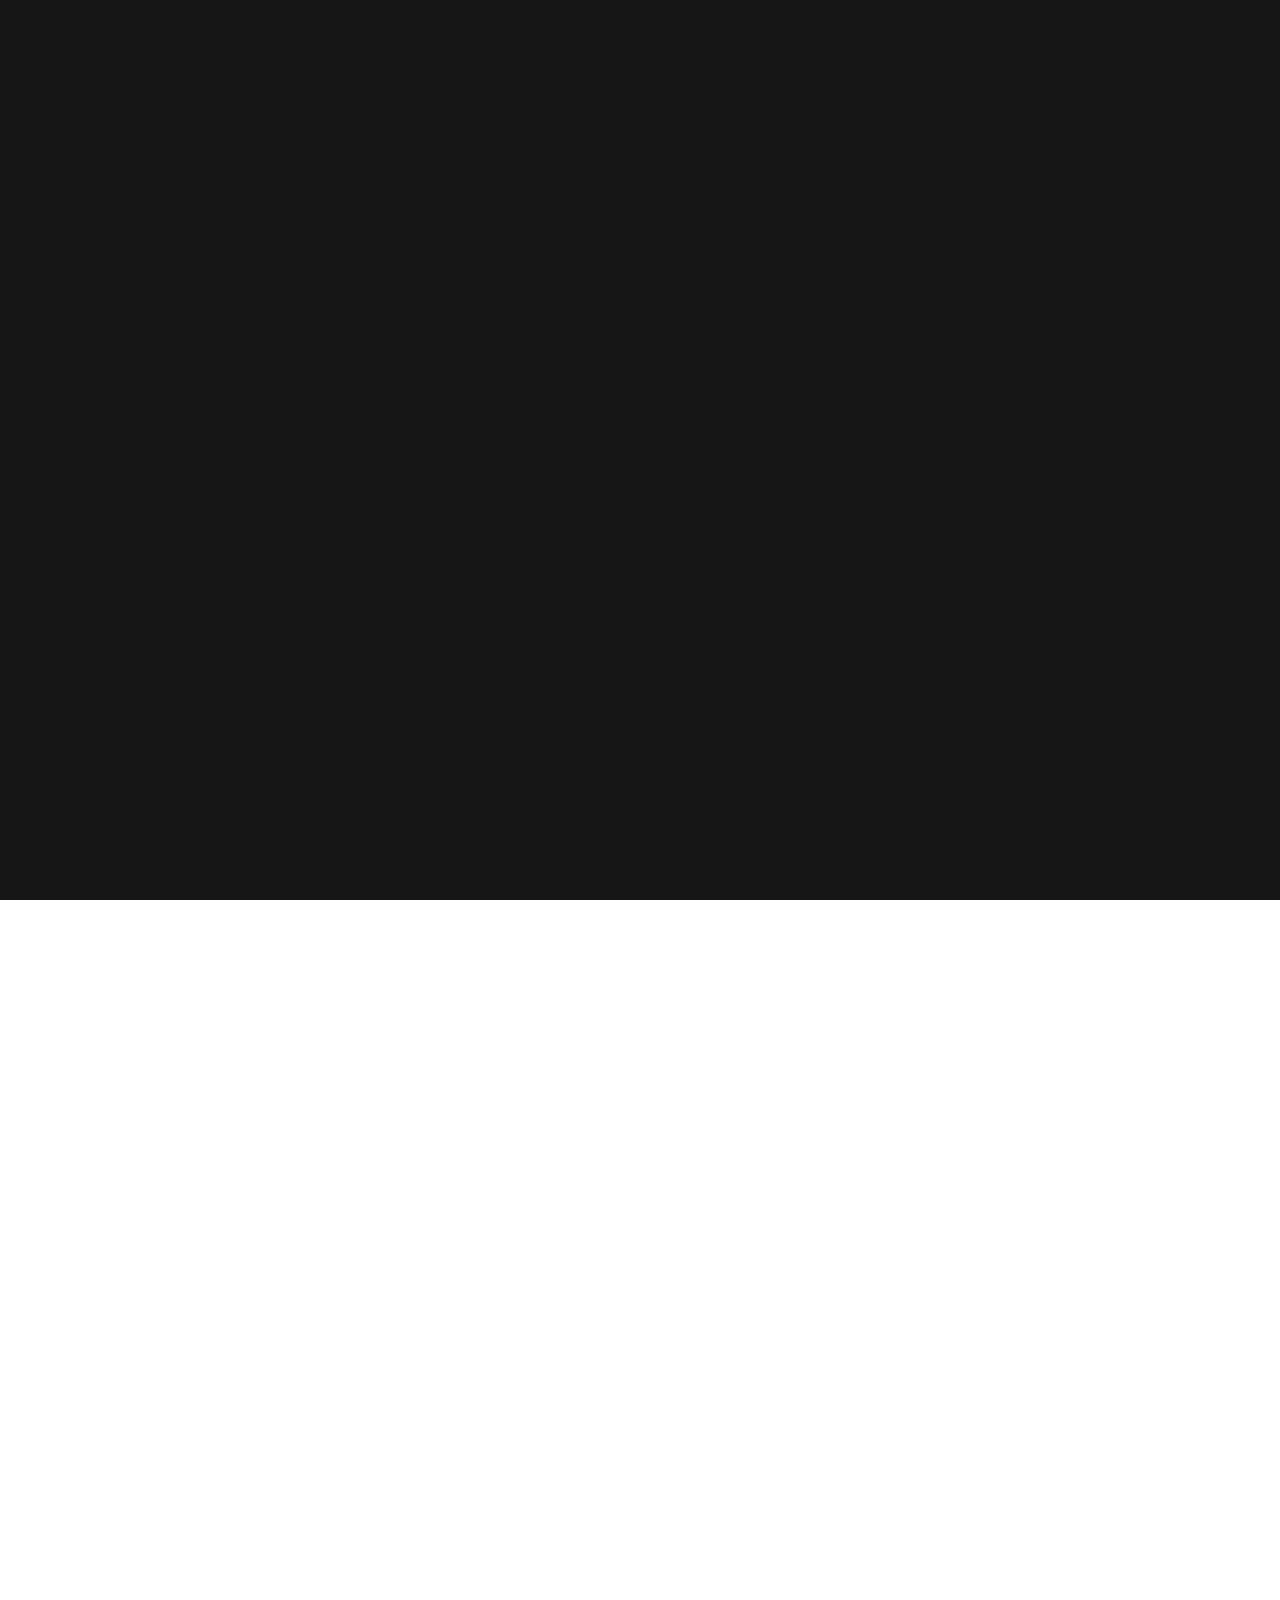
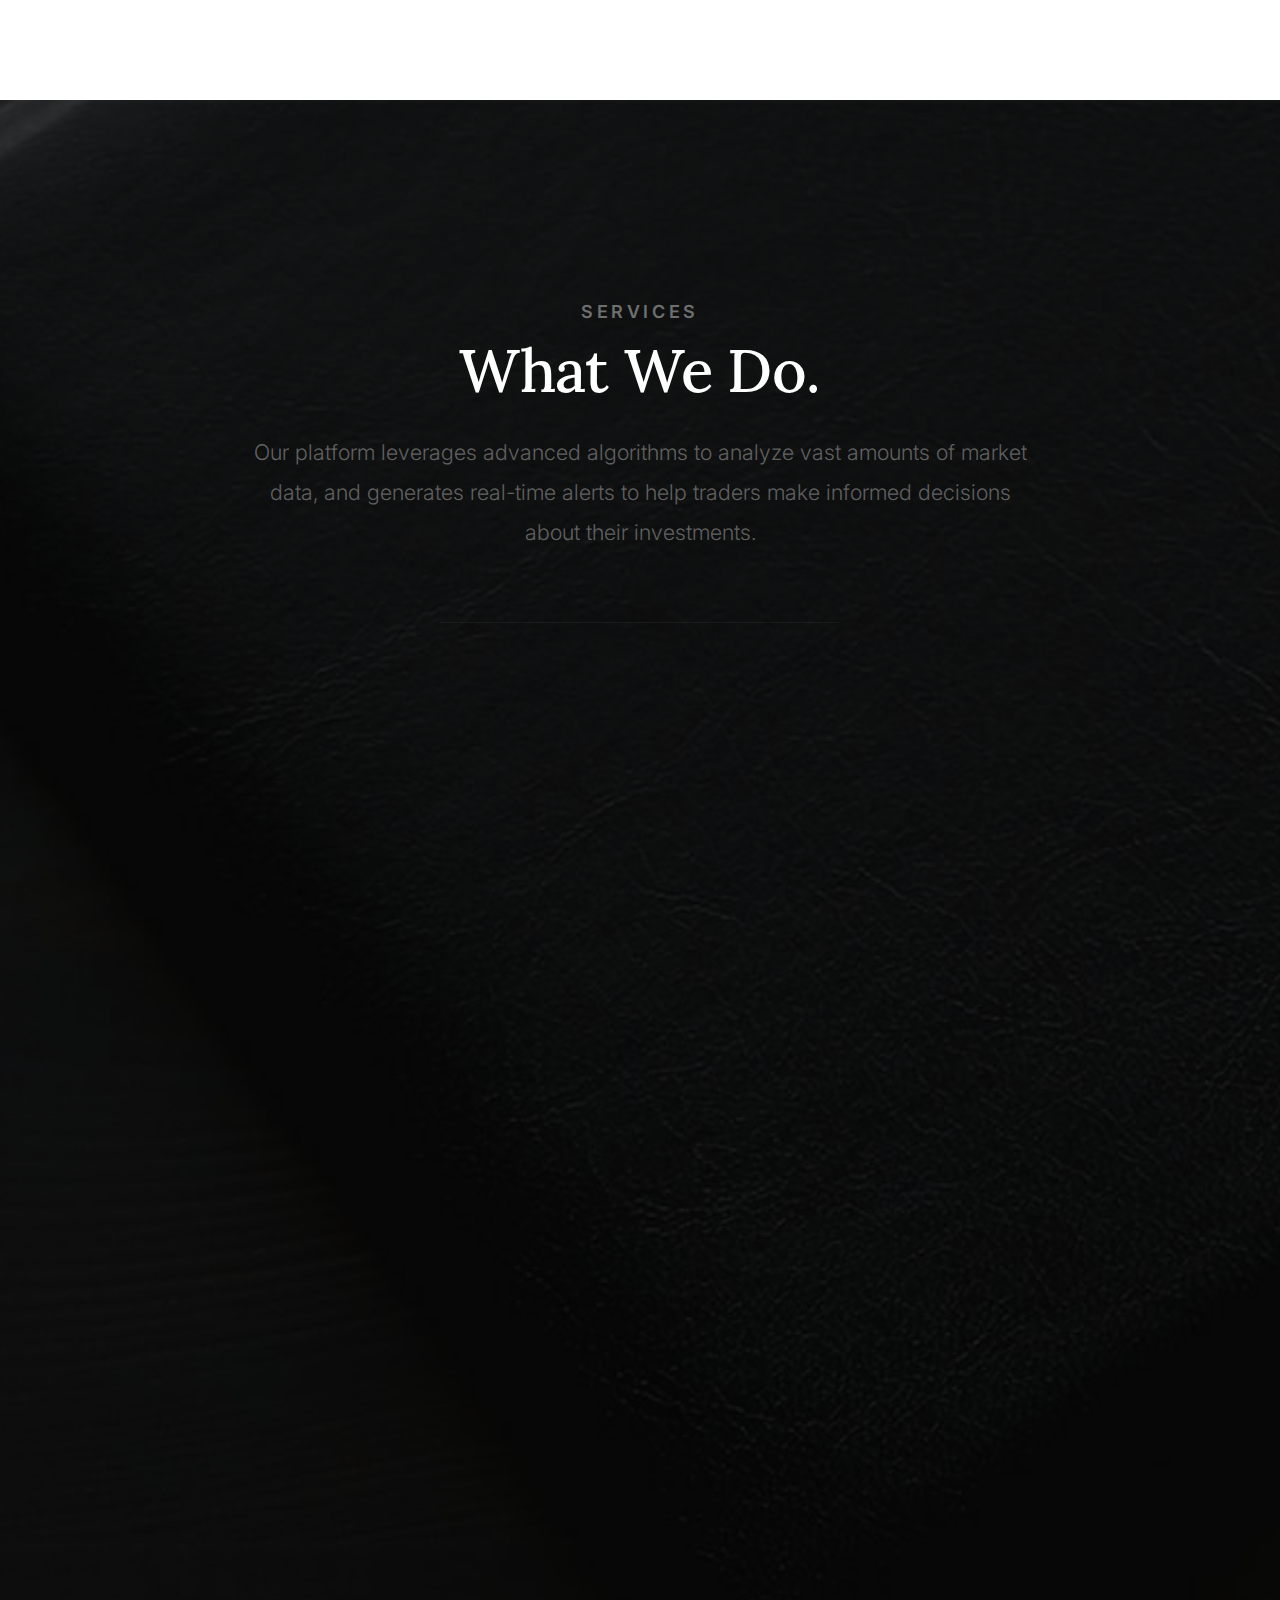
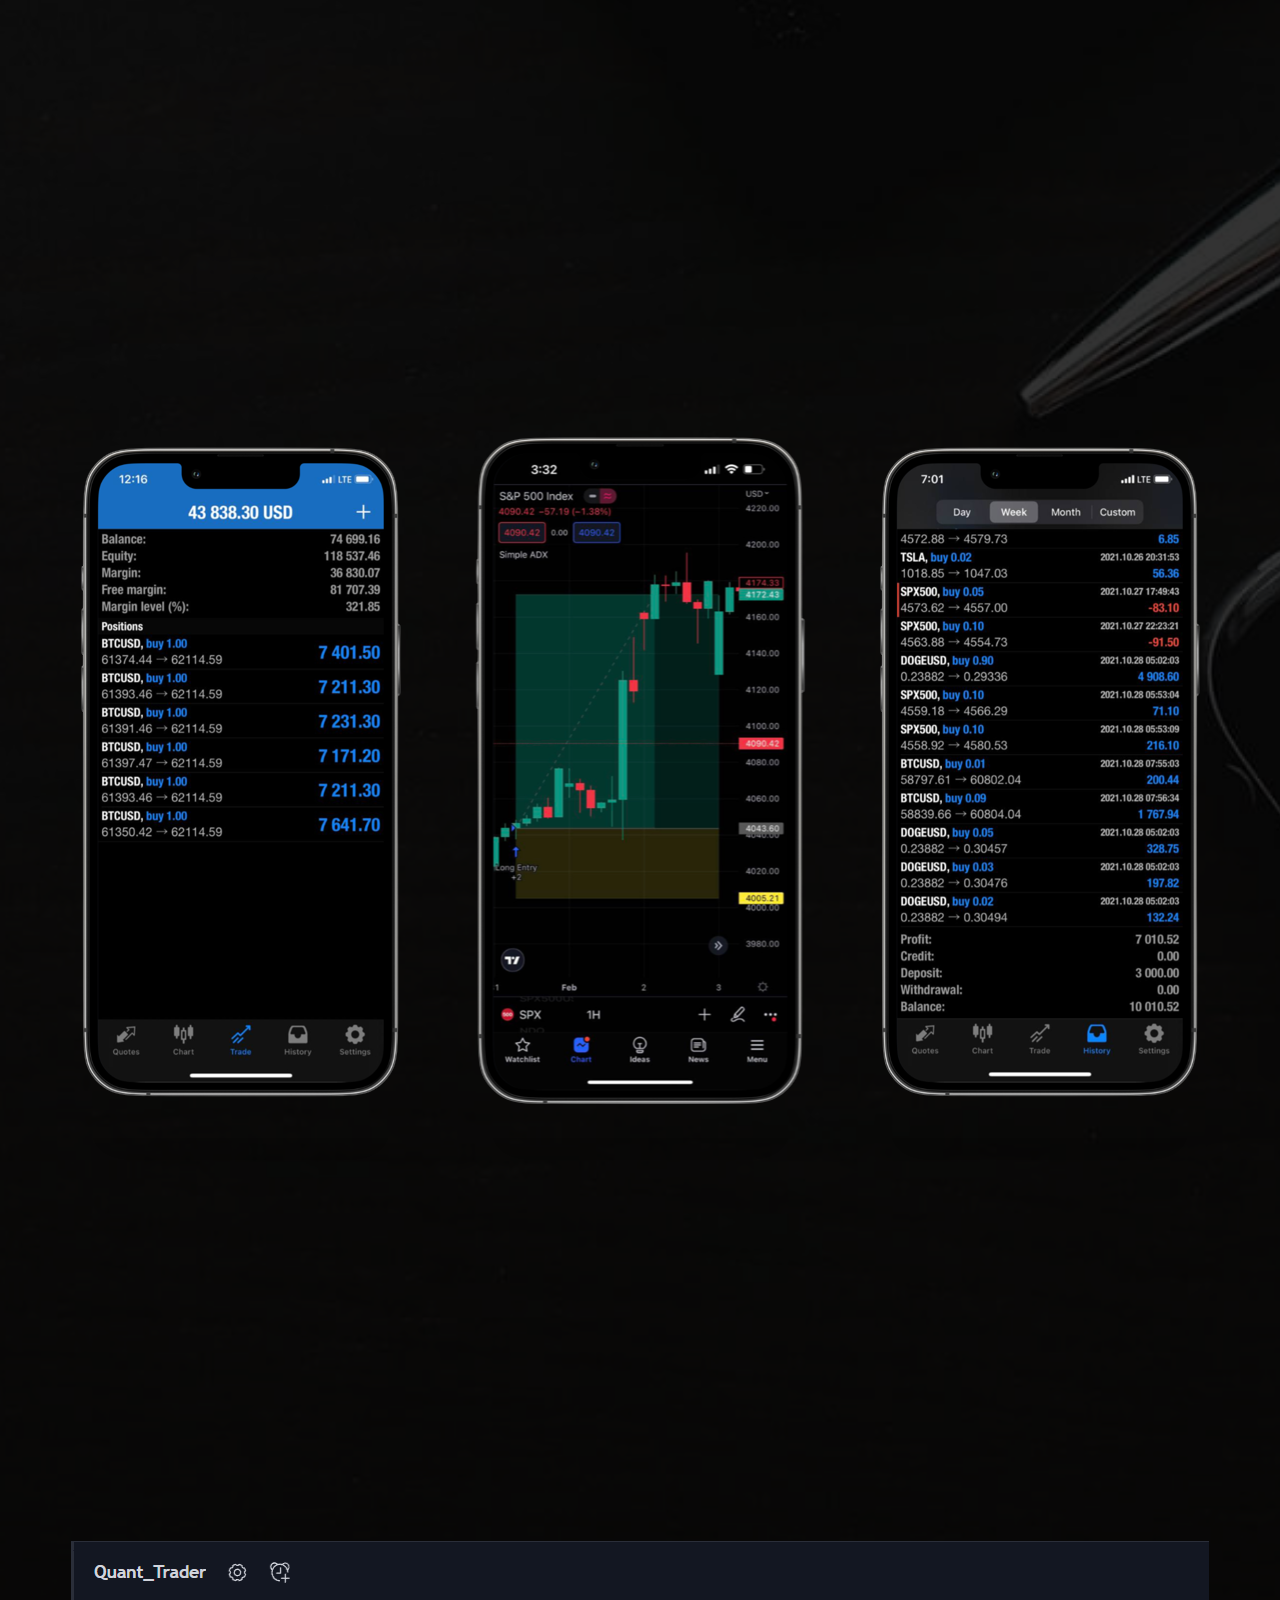
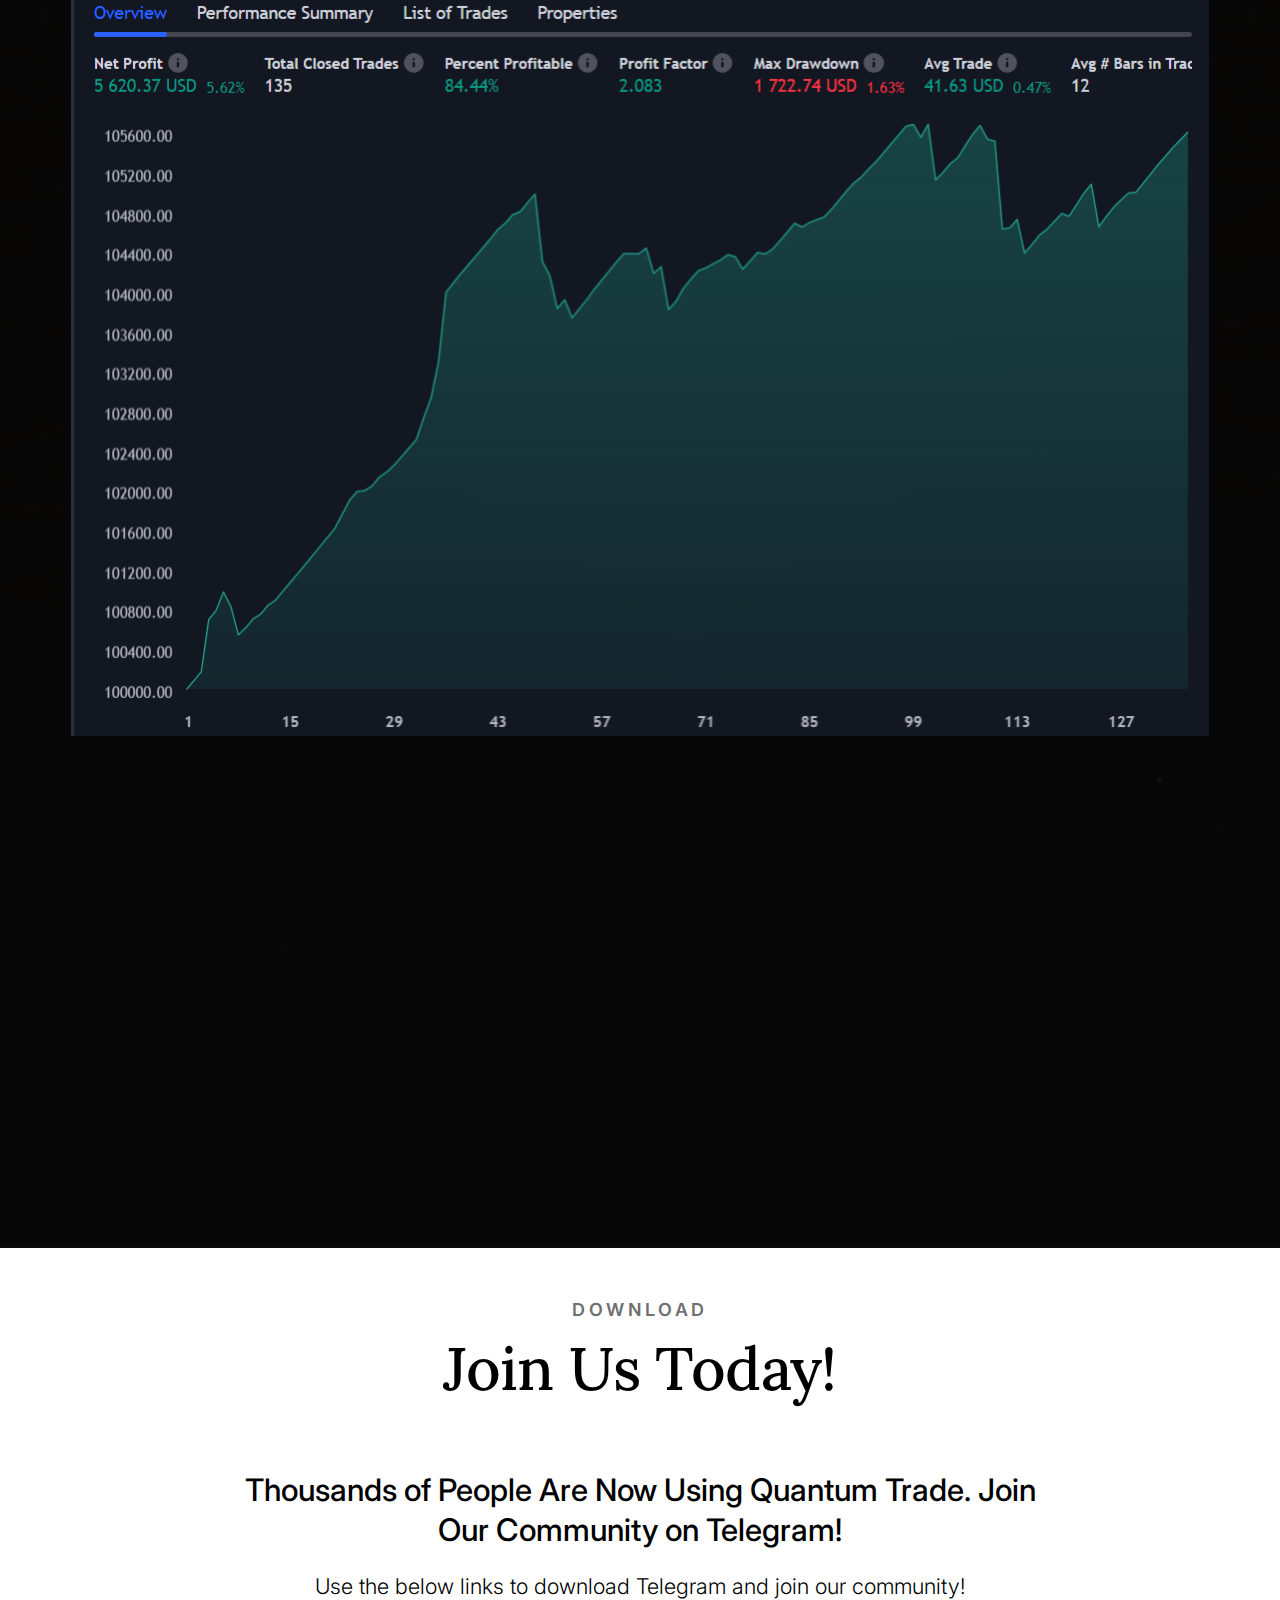
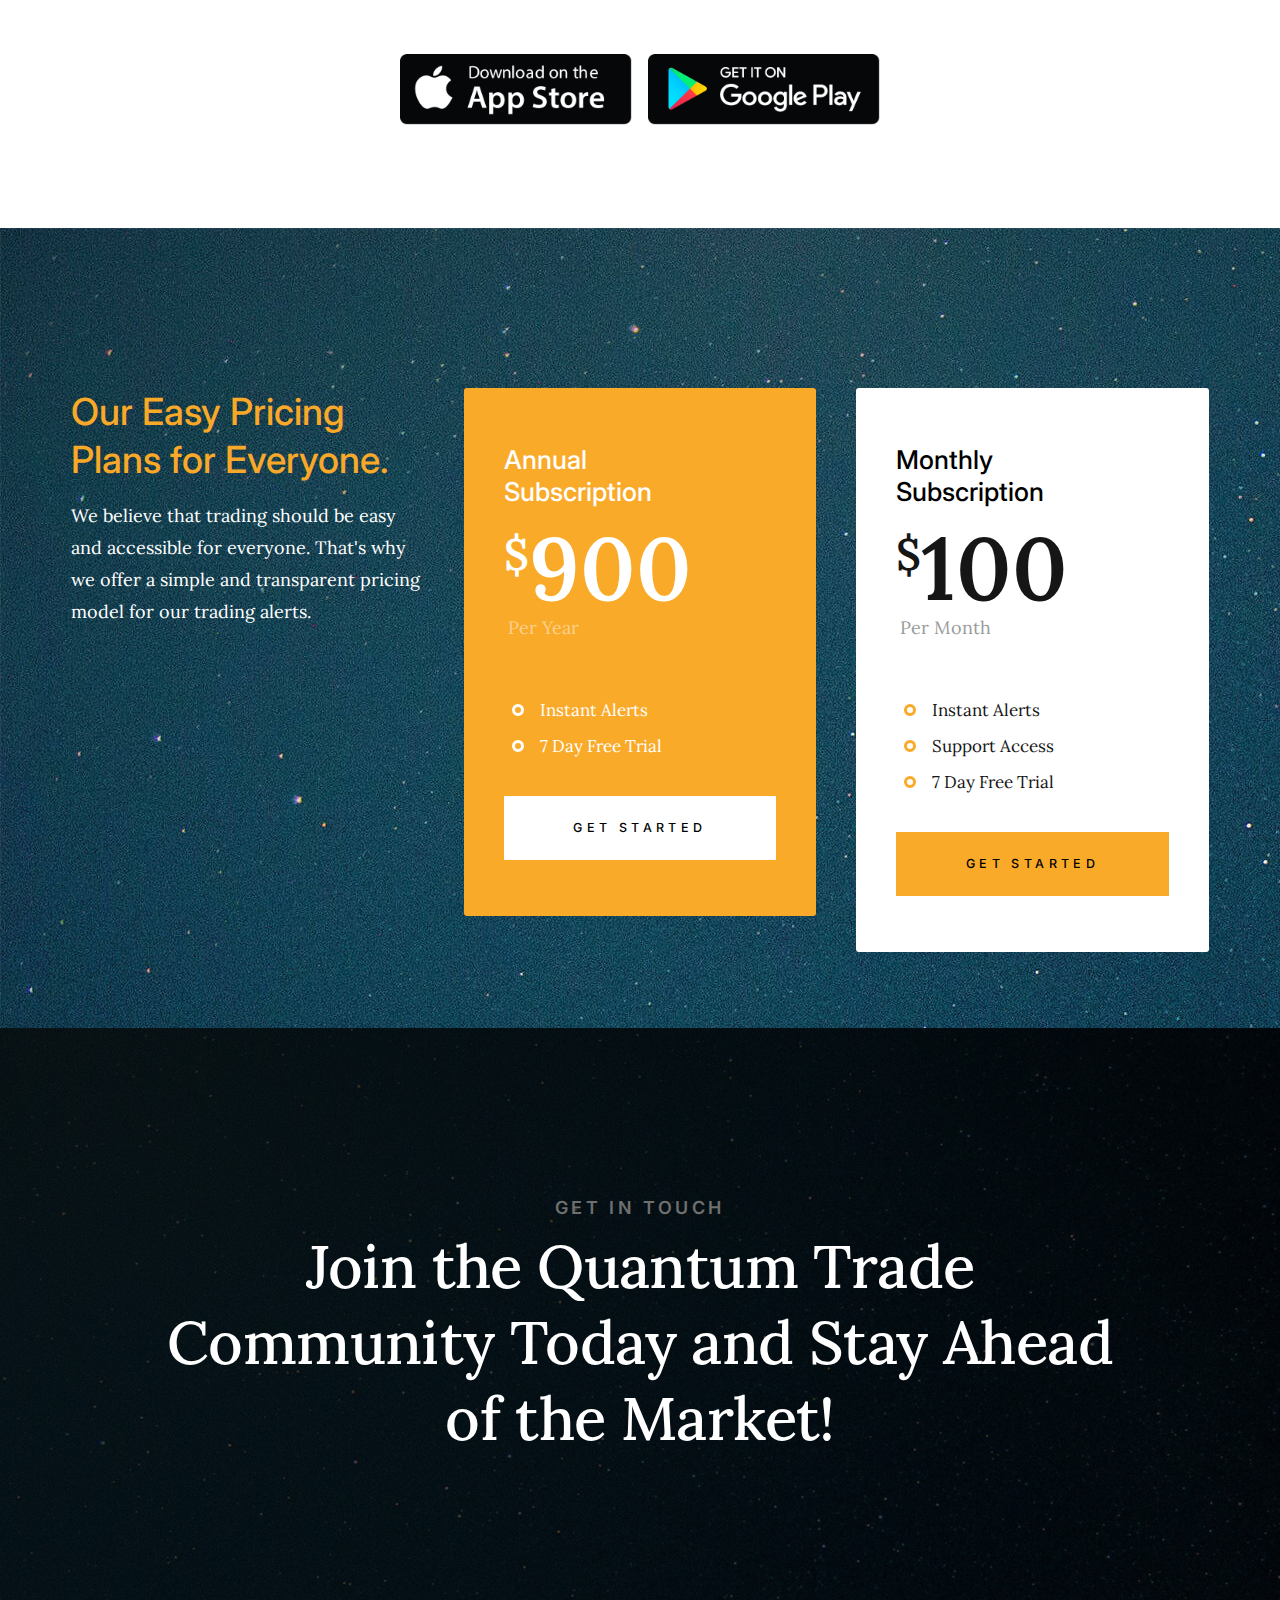
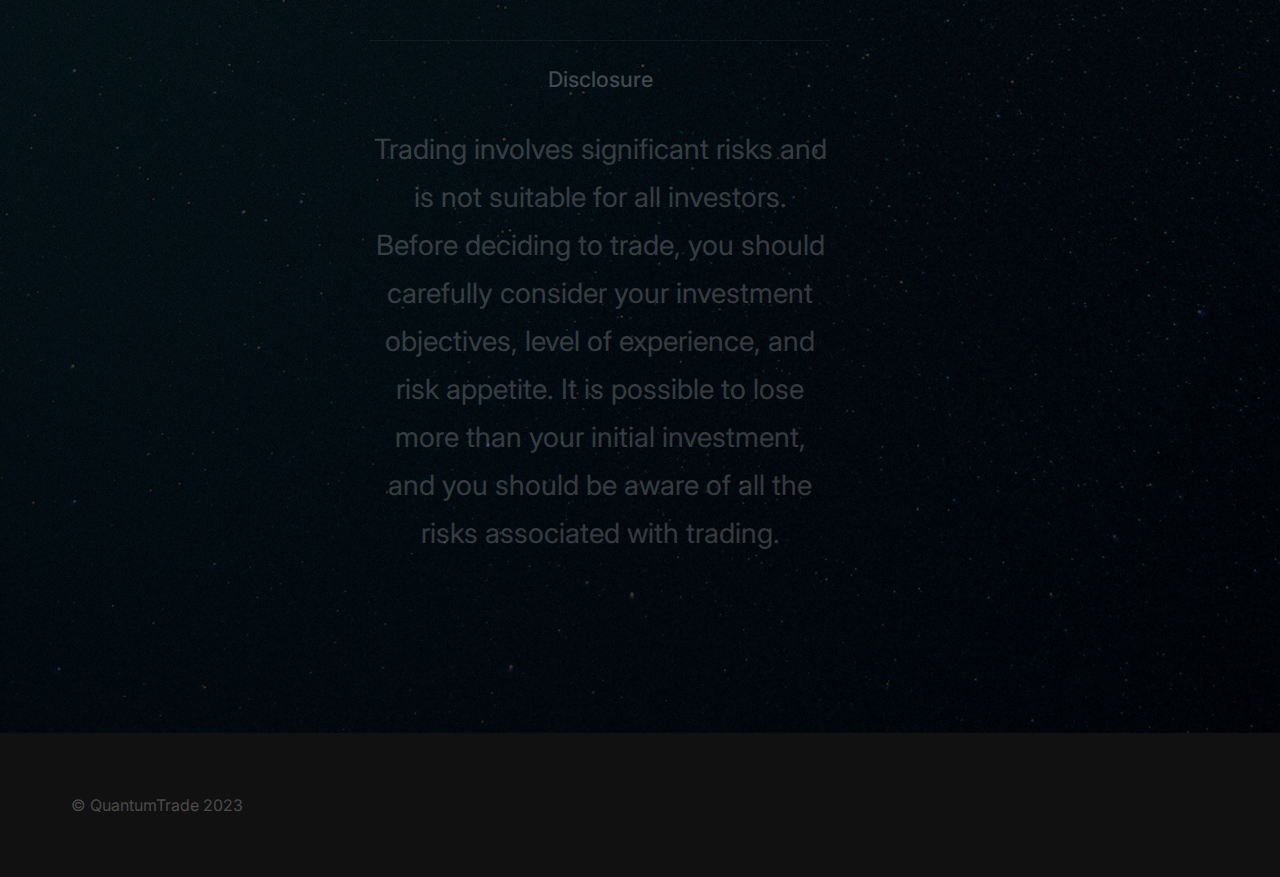
==== tools.html @ ba3f70cb "alignment adjustments" ====
<!DOCTYPE html>
<html lang="en" class="no-js">
  <head>
    <!--- basic page needs
    ================================================== -->
    <meta charset="utf-8" />
    <meta name="viewport" content="width=device-width, initial-scale=1" />
    <title>Quantum Trade 2.0</title>

    <script>
      document.documentElement.classList.remove("no-js");
      document.documentElement.classList.add("js");
    </script>

    <!-- CSS
    ================================================== -->
    <link rel="stylesheet" href="css/vendor.css" />
    <link rel="stylesheet" href="css/styles.css" />

    <!-- favicons
    ================================================== -->
    <link rel="apple-touch-icon" sizes="180x180" href="apple-touch-icon.png" />
    <link rel="icon" type="image/png" sizes="32x32" href="favicon-32x32.png" />
    <link rel="icon" type="image/png" sizes="16x16" href="favicon-16x16.png" />
    <link rel="manifest" href="site.webmanifest" />
  </head>

  <body id="top">
    <!-- preloader
    ================================================== -->
    <div id="preloader">
      <div id="loader"></div>
    </div>

    <!-- page wrap
    ================================================== -->
    <div id="page" class="s-pagewrap">
      <!-- # site header 
        ================================================== -->
      <header class="s-header">
        <div class="s-header__logo">
          <a class="logo" href="index.html">
            <img src="images/fotor_2023-2-16_12_31_20.png" alt="Homepage" />
          </a>
        </div>

        <a class="s-header__menu-toggle" href="#0" class="">
          <span class="s-header__menu-text">Menu</span>
          <span class="s-header__menu-icon"></span>
        </a>

        <nav class="s-header__nav">
          <a href="#0" class="s-header__nav-close-btn" title="close"
            ><span>Close</span></a
          >
          <h3>QuantumTrade.</h3>

          <ul class="s-header__nav-list">
            <li><a href="#intro" class="smoothscroll">Intro</a></li>
            <li><a href="#about" class="smoothscroll">About</a></li>
            <li><a href="#services" class="smoothscroll">Services</a></li>
            <li><a href="#download" class="smoothscroll">Download</a></li>
            <li><a href="#portfolio" class="smoothscroll">Pricing</a></li>
            <li><a href="#contact" class="smoothscroll">Contact</a></li>
          </ul>

          <p style="text-align: center;">
            Trading involves significant risks and is not suitable for all investors. Before deciding to trade, you should carefully consider your investment objectives, level of experience, and risk appetite. It is possible to lose more than your initial investment, and you should be aware of all the risks associated with trading. Calculate your risk here.
            <a href="https://www.myfxbook.com/forex-calculators/position-size" target="_blank">MyFxBook</a>.
          </p>

          <!-- <ul class="s-header__social">
            <li>
              <a href="#0">
                <svg
                  xmlns="http://www.w3.org/2000/svg"
                  width="24"
                  height="24"
                  viewBox="0 0 24 24"
                  style="fill: rgba(0, 0, 0, 1); transform: ; -ms-filter: "
                >
                  <path
                    d="M20,3H4C3.447,3,3,3.448,3,4v16c0,0.552,0.447,1,1,1h8.615v-6.96h-2.338v-2.725h2.338v-2c0-2.325,1.42-3.592,3.5-3.592 c0.699-0.002,1.399,0.034,2.095,0.107v2.42h-1.435c-1.128,0-1.348,0.538-1.348,1.325v1.735h2.697l-0.35,2.725h-2.348V21H20 c0.553,0,1-0.448,1-1V4C21,3.448,20.553,3,20,3z"
                  ></path>
                </svg>
                <span class="u-screen-reader-text">Facebook</span>
              </a>
            </li>
            <li>
              <a href="#0">
                <svg
                  xmlns="http://www.w3.org/2000/svg"
                  width="24"
                  height="24"
                  viewBox="0 0 24 24"
                  style="fill: rgba(0, 0, 0, 1); transform: ; -ms-filter: "
                >
                  <path
                    d="M19.633,7.997c0.013,0.175,0.013,0.349,0.013,0.523c0,5.325-4.053,11.461-11.46,11.461c-2.282,0-4.402-0.661-6.186-1.809 c0.324,0.037,0.636,0.05,0.973,0.05c1.883,0,3.616-0.636,5.001-1.721c-1.771-0.037-3.255-1.197-3.767-2.793 c0.249,0.037,0.499,0.062,0.761,0.062c0.361,0,0.724-0.05,1.061-0.137c-1.847-0.374-3.23-1.995-3.23-3.953v-0.05 c0.537,0.299,1.16,0.486,1.82,0.511C3.534,9.419,2.823,8.184,2.823,6.787c0-0.748,0.199-1.434,0.548-2.032 c1.983,2.443,4.964,4.04,8.306,4.215c-0.062-0.3-0.1-0.611-0.1-0.923c0-2.22,1.796-4.028,4.028-4.028 c1.16,0,2.207,0.486,2.943,1.272c0.91-0.175,1.782-0.512,2.556-0.973c-0.299,0.935-0.936,1.721-1.771,2.22 c0.811-0.088,1.597-0.312,2.319-0.624C21.104,6.712,20.419,7.423,19.633,7.997z"
                  ></path>
                </svg>
                <span class="u-screen-reader-text">Twitter</span>
              </a>
            </li>
            <li>
              <a href="#0">
                <svg
                  xmlns="http://www.w3.org/2000/svg"
                  width="24"
                  height="24"
                  viewBox="0 0 24 24"
                  style="fill: rgba(0, 0, 0, 1); transform: ; -ms-filter: "
                >
                  <path
                    d="M11.999,7.377c-2.554,0-4.623,2.07-4.623,4.623c0,2.554,2.069,4.624,4.623,4.624c2.552,0,4.623-2.07,4.623-4.624 C16.622,9.447,14.551,7.377,11.999,7.377L11.999,7.377z M11.999,15.004c-1.659,0-3.004-1.345-3.004-3.003 c0-1.659,1.345-3.003,3.004-3.003s3.002,1.344,3.002,3.003C15.001,13.659,13.658,15.004,11.999,15.004L11.999,15.004z"
                  ></path>
                  <circle cx="16.806" cy="7.207" r="1.078"></circle>
                  <path
                    d="M20.533,6.111c-0.469-1.209-1.424-2.165-2.633-2.632c-0.699-0.263-1.438-0.404-2.186-0.42 c-0.963-0.042-1.268-0.054-3.71-0.054s-2.755,0-3.71,0.054C7.548,3.074,6.809,3.215,6.11,3.479C4.9,3.946,3.945,4.902,3.477,6.111 c-0.263,0.7-0.404,1.438-0.419,2.186c-0.043,0.962-0.056,1.267-0.056,3.71c0,2.442,0,2.753,0.056,3.71 c0.015,0.748,0.156,1.486,0.419,2.187c0.469,1.208,1.424,2.164,2.634,2.632c0.696,0.272,1.435,0.426,2.185,0.45 c0.963,0.042,1.268,0.055,3.71,0.055s2.755,0,3.71-0.055c0.747-0.015,1.486-0.157,2.186-0.419c1.209-0.469,2.164-1.424,2.633-2.633 c0.263-0.7,0.404-1.438,0.419-2.186c0.043-0.962,0.056-1.267,0.056-3.71s0-2.753-0.056-3.71C20.941,7.57,20.801,6.819,20.533,6.111z M19.315,15.643c-0.007,0.576-0.111,1.147-0.311,1.688c-0.305,0.787-0.926,1.409-1.712,1.711c-0.535,0.199-1.099,0.303-1.67,0.311 c-0.95,0.044-1.218,0.055-3.654,0.055c-2.438,0-2.687,0-3.655-0.055c-0.569-0.007-1.135-0.112-1.669-0.311 c-0.789-0.301-1.414-0.923-1.719-1.711c-0.196-0.534-0.302-1.099-0.311-1.669c-0.043-0.95-0.053-1.218-0.053-3.654 c0-2.437,0-2.686,0.053-3.655c0.007-0.576,0.111-1.146,0.311-1.687c0.305-0.789,0.93-1.41,1.719-1.712 c0.534-0.198,1.1-0.303,1.669-0.311c0.951-0.043,1.218-0.055,3.655-0.055c2.437,0,2.687,0,3.654,0.055 c0.571,0.007,1.135,0.112,1.67,0.311c0.786,0.303,1.407,0.925,1.712,1.712c0.196,0.534,0.302,1.099,0.311,1.669 c0.043,0.951,0.054,1.218,0.054,3.655c0,2.436,0,2.698-0.043,3.654H19.315z"
                  ></path>
                </svg>
                <span class="u-screen-reader-text">Instagram</span>
              </a>
            </li>
            <li>
              <a href="#0">
                <svg
                  xmlns="http://www.w3.org/2000/svg"
                  width="24"
                  height="24"
                  viewBox="0 0 24 24"
                  style="fill: rgba(0, 0, 0, 1); transform: ; msfilter: "
                >
                  <path
                    d="M20.66 6.98a9.932 9.932 0 0 0-3.641-3.64C15.486 2.447 13.813 2 12 2s-3.486.447-5.02 1.34c-1.533.893-2.747 2.107-3.64 3.64S2 10.187 2 12s.446 3.487 1.34 5.02a9.924 9.924 0 0 0 3.641 3.64C8.514 21.553 10.187 22 12 22s3.486-.447 5.02-1.34a9.932 9.932 0 0 0 3.641-3.64C21.554 15.487 22 13.813 22 12s-.446-3.487-1.34-5.02zM12 3.66c2 0 3.772.64 5.32 1.919-.92 1.174-2.286 2.14-4.1 2.9-1.002-1.813-2.088-3.327-3.261-4.54A7.715 7.715 0 0 1 12 3.66zM5.51 6.8a8.116 8.116 0 0 1 2.711-2.22c1.212 1.201 2.325 2.7 3.34 4.5-2 .6-4.114.9-6.341.9-.573 0-1.006-.013-1.3-.04A8.549 8.549 0 0 1 5.51 6.8zM3.66 12c0-.054.003-.12.01-.2.007-.08.01-.146.01-.2.254.014.641.02 1.161.02 2.666 0 5.146-.367 7.439-1.1.187.373.381.793.58 1.26-1.32.293-2.674 1.006-4.061 2.14S6.4 16.247 5.76 17.5c-1.4-1.587-2.1-3.42-2.1-5.5zM12 20.34c-1.894 0-3.594-.587-5.101-1.759.601-1.187 1.524-2.322 2.771-3.401 1.246-1.08 2.483-1.753 3.71-2.02a29.441 29.441 0 0 1 1.56 6.62 8.166 8.166 0 0 1-2.94.56zm7.08-3.96a8.351 8.351 0 0 1-2.58 2.621c-.24-2.08-.7-4.107-1.379-6.081.932-.066 1.765-.1 2.5-.1.799 0 1.686.034 2.659.1a8.098 8.098 0 0 1-1.2 3.46zm-1.24-5c-1.16 0-2.233.047-3.22.14a27.053 27.053 0 0 0-.68-1.62c2.066-.906 3.532-2.006 4.399-3.3 1.2 1.414 1.854 3.027 1.96 4.84-.812-.04-1.632-.06-2.459-.06z"
                  ></path>
                </svg>
                <span class="u-screen-reader-text">Dribbble</span>
              </a>
            </li>
            <li>
              <a href="#0">
                <svg
                  xmlns="http://www.w3.org/2000/svg"
                  width="24"
                  height="24"
                  viewBox="0 0 24 24"
                  style="fill: rgba(0, 0, 0, 1); transform: ; msfilter: "
                >
                  <path
                    d="M7.803 5.731c.589 0 1.119.051 1.605.155.483.103.895.273 1.243.508.343.235.611.547.804.939.187.387.28.871.28 1.443 0 .62-.14 1.138-.421 1.551-.283.414-.7.753-1.256 1.015.757.219 1.318.602 1.69 1.146.374.549.557 1.206.557 1.976 0 .625-.119 1.162-.358 1.613a3.11 3.11 0 0 1-.974 1.114 4.315 4.315 0 0 1-1.399.64 6.287 6.287 0 0 1-1.609.206H2V5.731h5.803zm-.351 4.972c.48 0 .878-.114 1.192-.345.312-.228.463-.604.463-1.119 0-.286-.051-.522-.151-.707a1.114 1.114 0 0 0-.417-.428 1.683 1.683 0 0 0-.597-.215 3.609 3.609 0 0 0-.697-.061H4.71v2.875h2.742zm.151 5.239c.267 0 .521-.023.76-.077.241-.052.455-.136.637-.261.182-.12.332-.283.44-.491.109-.206.162-.475.162-.798 0-.634-.179-1.085-.533-1.358-.355-.27-.831-.404-1.414-.404H4.71v3.39h2.893zm8.565-.041c.367.358.896.538 1.584.538.493 0 .919-.125 1.278-.373.354-.249.57-.515.653-.79h2.155c-.346 1.072-.871 1.838-1.589 2.299-.709.463-1.572.693-2.58.693-.702 0-1.334-.113-1.9-.337a4.033 4.033 0 0 1-1.439-.958 4.37 4.37 0 0 1-.905-1.485 5.433 5.433 0 0 1-.32-1.899c0-.666.111-1.289.329-1.864a4.376 4.376 0 0 1 .934-1.493c.405-.42.885-.751 1.444-.994a4.634 4.634 0 0 1 1.858-.362c.754 0 1.413.146 1.979.44a3.967 3.967 0 0 1 1.39 1.182c.363.493.622 1.058.783 1.691.161.632.217 1.292.171 1.983h-6.431c.001.704.238 1.371.606 1.729zm2.812-4.681c-.291-.322-.783-.496-1.385-.496-.391 0-.714.065-.974.199a1.97 1.97 0 0 0-.62.491 1.772 1.772 0 0 0-.328.628 2.82 2.82 0 0 0-.111.587h3.982c-.058-.624-.272-1.085-.564-1.409zm-3.918-4.663h4.989v1.215h-4.989z"
                  ></path>
                </svg>
                <span class="u-screen-reader-text">Behance</span>
              </a>
            </li>
          </ul> -->
        </nav>
      </header>
      <!-- end s-header -->

      <!-- # site-content
        ================================================== -->
      <section id="content" class="s-content">
        <!-- intro
            ----------------------------------------------- -->
        <section id="intro" class="s-intro target-section">
          <div class="s-intro__bg rellax" data-rellax-speed="-5"></div>

          <div class="row s-intro__content">
            <div class="column lg-12 s-intro__content-inner">
              <h3 class="s-intro__pretitle orange">We Are Quantum Trade.</h3>
              <h3 class="s-intro__title">
                Real-Time Algorithmic Trading Alerts.
              </h3>

              <div class="s-intro__more">
                <a
                  class="smoothscroll btn btn--stroke s-intro__more-btn orange"
                  href="#about"
                >
                  Learn More
                </a>
              </div>
            </div>
            <!-- s-intro__content-inner -->
          </div>
          <!-- s-intro__content -->

          <!-- <ul class="s-intro__social">
            <li>
              <a href="#0">
                <svg
                  xmlns="http://www.w3.org/2000/svg"
                  width="24"
                  height="24"
                  viewBox="0 0 24 24"
                  style="fill: rgba(0, 0, 0, 1); transform: ; -ms-filter: "
                >
                  <path
                    d="M20,3H4C3.447,3,3,3.448,3,4v16c0,0.552,0.447,1,1,1h8.615v-6.96h-2.338v-2.725h2.338v-2c0-2.325,1.42-3.592,3.5-3.592 c0.699-0.002,1.399,0.034,2.095,0.107v2.42h-1.435c-1.128,0-1.348,0.538-1.348,1.325v1.735h2.697l-0.35,2.725h-2.348V21H20 c0.553,0,1-0.448,1-1V4C21,3.448,20.553,3,20,3z"
                  ></path>
                </svg>
                <span class="u-screen-reader-text">Facebook</span>
              </a>
            </li>
            <li>
              <a href="#0">
                <svg
                  xmlns="http://www.w3.org/2000/svg"
                  width="24"
                  height="24"
                  viewBox="0 0 24 24"
                  style="fill: rgba(0, 0, 0, 1); transform: ; -ms-filter: "
                >
                  <path
                    d="M19.633,7.997c0.013,0.175,0.013,0.349,0.013,0.523c0,5.325-4.053,11.461-11.46,11.461c-2.282,0-4.402-0.661-6.186-1.809 c0.324,0.037,0.636,0.05,0.973,0.05c1.883,0,3.616-0.636,5.001-1.721c-1.771-0.037-3.255-1.197-3.767-2.793 c0.249,0.037,0.499,0.062,0.761,0.062c0.361,0,0.724-0.05,1.061-0.137c-1.847-0.374-3.23-1.995-3.23-3.953v-0.05 c0.537,0.299,1.16,0.486,1.82,0.511C3.534,9.419,2.823,8.184,2.823,6.787c0-0.748,0.199-1.434,0.548-2.032 c1.983,2.443,4.964,4.04,8.306,4.215c-0.062-0.3-0.1-0.611-0.1-0.923c0-2.22,1.796-4.028,4.028-4.028 c1.16,0,2.207,0.486,2.943,1.272c0.91-0.175,1.782-0.512,2.556-0.973c-0.299,0.935-0.936,1.721-1.771,2.22 c0.811-0.088,1.597-0.312,2.319-0.624C21.104,6.712,20.419,7.423,19.633,7.997z"
                  ></path>
                </svg>
                <span class="u-screen-reader-text">Twitter</span>
              </a>
            </li>
            <li>
              <a href="#0">
                <svg
                  xmlns="http://www.w3.org/2000/svg"
                  width="24"
                  height="24"
                  viewBox="0 0 24 24"
                  style="fill: rgba(0, 0, 0, 1); transform: ; -ms-filter: "
                >
                  <path
                    d="M11.999,7.377c-2.554,0-4.623,2.07-4.623,4.623c0,2.554,2.069,4.624,4.623,4.624c2.552,0,4.623-2.07,4.623-4.624 C16.622,9.447,14.551,7.377,11.999,7.377L11.999,7.377z M11.999,15.004c-1.659,0-3.004-1.345-3.004-3.003 c0-1.659,1.345-3.003,3.004-3.003s3.002,1.344,3.002,3.003C15.001,13.659,13.658,15.004,11.999,15.004L11.999,15.004z"
                  ></path>
                  <circle cx="16.806" cy="7.207" r="1.078"></circle>
                  <path
                    d="M20.533,6.111c-0.469-1.209-1.424-2.165-2.633-2.632c-0.699-0.263-1.438-0.404-2.186-0.42 c-0.963-0.042-1.268-0.054-3.71-0.054s-2.755,0-3.71,0.054C7.548,3.074,6.809,3.215,6.11,3.479C4.9,3.946,3.945,4.902,3.477,6.111 c-0.263,0.7-0.404,1.438-0.419,2.186c-0.043,0.962-0.056,1.267-0.056,3.71c0,2.442,0,2.753,0.056,3.71 c0.015,0.748,0.156,1.486,0.419,2.187c0.469,1.208,1.424,2.164,2.634,2.632c0.696,0.272,1.435,0.426,2.185,0.45 c0.963,0.042,1.268,0.055,3.71,0.055s2.755,0,3.71-0.055c0.747-0.015,1.486-0.157,2.186-0.419c1.209-0.469,2.164-1.424,2.633-2.633 c0.263-0.7,0.404-1.438,0.419-2.186c0.043-0.962,0.056-1.267,0.056-3.71s0-2.753-0.056-3.71C20.941,7.57,20.801,6.819,20.533,6.111z M19.315,15.643c-0.007,0.576-0.111,1.147-0.311,1.688c-0.305,0.787-0.926,1.409-1.712,1.711c-0.535,0.199-1.099,0.303-1.67,0.311 c-0.95,0.044-1.218,0.055-3.654,0.055c-2.438,0-2.687,0-3.655-0.055c-0.569-0.007-1.135-0.112-1.669-0.311 c-0.789-0.301-1.414-0.923-1.719-1.711c-0.196-0.534-0.302-1.099-0.311-1.669c-0.043-0.95-0.053-1.218-0.053-3.654 c0-2.437,0-2.686,0.053-3.655c0.007-0.576,0.111-1.146,0.311-1.687c0.305-0.789,0.93-1.41,1.719-1.712 c0.534-0.198,1.1-0.303,1.669-0.311c0.951-0.043,1.218-0.055,3.655-0.055c2.437,0,2.687,0,3.654,0.055 c0.571,0.007,1.135,0.112,1.67,0.311c0.786,0.303,1.407,0.925,1.712,1.712c0.196,0.534,0.302,1.099,0.311,1.669 c0.043,0.951,0.054,1.218,0.054,3.655c0,2.436,0,2.698-0.043,3.654H19.315z"
                  ></path>
                </svg>
                <span class="u-screen-reader-text">Instagram</span>
              </a>
            </li>
            <li>
              <a href="#0">
                <svg
                  xmlns="http://www.w3.org/2000/svg"
                  width="24"
                  height="24"
                  viewBox="0 0 24 24"
                  style="fill: rgba(0, 0, 0, 1); transform: ; msfilter: "
                >
                  <path
                    d="M20.66 6.98a9.932 9.932 0 0 0-3.641-3.64C15.486 2.447 13.813 2 12 2s-3.486.447-5.02 1.34c-1.533.893-2.747 2.107-3.64 3.64S2 10.187 2 12s.446 3.487 1.34 5.02a9.924 9.924 0 0 0 3.641 3.64C8.514 21.553 10.187 22 12 22s3.486-.447 5.02-1.34a9.932 9.932 0 0 0 3.641-3.64C21.554 15.487 22 13.813 22 12s-.446-3.487-1.34-5.02zM12 3.66c2 0 3.772.64 5.32 1.919-.92 1.174-2.286 2.14-4.1 2.9-1.002-1.813-2.088-3.327-3.261-4.54A7.715 7.715 0 0 1 12 3.66zM5.51 6.8a8.116 8.116 0 0 1 2.711-2.22c1.212 1.201 2.325 2.7 3.34 4.5-2 .6-4.114.9-6.341.9-.573 0-1.006-.013-1.3-.04A8.549 8.549 0 0 1 5.51 6.8zM3.66 12c0-.054.003-.12.01-.2.007-.08.01-.146.01-.2.254.014.641.02 1.161.02 2.666 0 5.146-.367 7.439-1.1.187.373.381.793.58 1.26-1.32.293-2.674 1.006-4.061 2.14S6.4 16.247 5.76 17.5c-1.4-1.587-2.1-3.42-2.1-5.5zM12 20.34c-1.894 0-3.594-.587-5.101-1.759.601-1.187 1.524-2.322 2.771-3.401 1.246-1.08 2.483-1.753 3.71-2.02a29.441 29.441 0 0 1 1.56 6.62 8.166 8.166 0 0 1-2.94.56zm7.08-3.96a8.351 8.351 0 0 1-2.58 2.621c-.24-2.08-.7-4.107-1.379-6.081.932-.066 1.765-.1 2.5-.1.799 0 1.686.034 2.659.1a8.098 8.098 0 0 1-1.2 3.46zm-1.24-5c-1.16 0-2.233.047-3.22.14a27.053 27.053 0 0 0-.68-1.62c2.066-.906 3.532-2.006 4.399-3.3 1.2 1.414 1.854 3.027 1.96 4.84-.812-.04-1.632-.06-2.459-.06z"
                  ></path>
                </svg>
                <span class="u-screen-reader-text">Dribbble</span>
              </a>
            </li>
            <li>
              <a href="#0">
                <svg
                  xmlns="http://www.w3.org/2000/svg"
                  width="24"
                  height="24"
                  viewBox="0 0 24 24"
                  style="fill: rgba(0, 0, 0, 1); transform: ; msfilter: "
                >
                  <path
                    d="M7.803 5.731c.589 0 1.119.051 1.605.155.483.103.895.273 1.243.508.343.235.611.547.804.939.187.387.28.871.28 1.443 0 .62-.14 1.138-.421 1.551-.283.414-.7.753-1.256 1.015.757.219 1.318.602 1.69 1.146.374.549.557 1.206.557 1.976 0 .625-.119 1.162-.358 1.613a3.11 3.11 0 0 1-.974 1.114 4.315 4.315 0 0 1-1.399.64 6.287 6.287 0 0 1-1.609.206H2V5.731h5.803zm-.351 4.972c.48 0 .878-.114 1.192-.345.312-.228.463-.604.463-1.119 0-.286-.051-.522-.151-.707a1.114 1.114 0 0 0-.417-.428 1.683 1.683 0 0 0-.597-.215 3.609 3.609 0 0 0-.697-.061H4.71v2.875h2.742zm.151 5.239c.267 0 .521-.023.76-.077.241-.052.455-.136.637-.261.182-.12.332-.283.44-.491.109-.206.162-.475.162-.798 0-.634-.179-1.085-.533-1.358-.355-.27-.831-.404-1.414-.404H4.71v3.39h2.893zm8.565-.041c.367.358.896.538 1.584.538.493 0 .919-.125 1.278-.373.354-.249.57-.515.653-.79h2.155c-.346 1.072-.871 1.838-1.589 2.299-.709.463-1.572.693-2.58.693-.702 0-1.334-.113-1.9-.337a4.033 4.033 0 0 1-1.439-.958 4.37 4.37 0 0 1-.905-1.485 5.433 5.433 0 0 1-.32-1.899c0-.666.111-1.289.329-1.864a4.376 4.376 0 0 1 .934-1.493c.405-.42.885-.751 1.444-.994a4.634 4.634 0 0 1 1.858-.362c.754 0 1.413.146 1.979.44a3.967 3.967 0 0 1 1.39 1.182c.363.493.622 1.058.783 1.691.161.632.217 1.292.171 1.983h-6.431c.001.704.238 1.371.606 1.729zm2.812-4.681c-.291-.322-.783-.496-1.385-.496-.391 0-.714.065-.974.199a1.97 1.97 0 0 0-.62.491 1.772 1.772 0 0 0-.328.628 2.82 2.82 0 0 0-.111.587h3.982c-.058-.624-.272-1.085-.564-1.409zm-3.918-4.663h4.989v1.215h-4.989z"
                  ></path>
                </svg>
                <span class="u-screen-reader-text">Behance</span>
              </a>
            </li>
          </ul> -->
          <!-- s-intro__social -->

          <div class="s-intro__scroll">
            <a href="#about" class="smoothscroll">
              <span>Scroll Down</span>
              <svg
                xmlns="http://www.w3.org/2000/svg"
                width="24"
                height="24"
                viewBox="0 0 24 24"
                style="
                  fill: rgba(0, 0, 0, 1);
                  transform: rotate(180deg);
                  msfilter: progid:DXImageTransform.Microsoft.BasicImage(rotation=2);
                "
              >
                <path
                  d="M21 11H6.414l5.293-5.293-1.414-1.414L2.586 12l7.707 7.707 1.414-1.414L6.414 13H21z"
                ></path>
              </svg>
            </a>
          </div>
          <!-- s-intro__scroll -->
        </section>
        <!-- end s-intro -->

        <!-- about
            ----------------------------------------------- -->
        <section id="about" class="s-about target-section">
          <div class="row s-about__content" data-animate-block>
            <div class="column lg-12">
              <h2 class="text-pretitle" data-animate-el>About Us</h2>
              <p class="s-about__desc" data-animate-el>
                <span>Quantum Trade</span> is a cutting-edge tool designed to
                help traders stay ahead of the competition in the fast-paced
                world of financial markets.
              </p>
            </div>
            <!-- end column  -->
          </div>
          <!-- end s-about__content  -->
        </section>
        <!-- end about -->

        <!-- services
            ----------------------------------------------- -->
        <section id="services" class="s-services">
          <div class="s-services__bg"></div>

          <div
            class="row narrow section-header section-header--dark has-bottom-sep"
          >
            <div class="column lg-12">
              <h3 class="text-pretitle">Services</h3>
              <h1 class="text-display-title">What We Do.</h1>

              <p class="lead">
                Our platform leverages advanced algorithms to analyze vast
                amounts of market data, and generates real-time alerts to help
                traders make informed decisions about their investments.
              </p>
            </div>
            <!-- end column -->
          </div>
          <!-- end section header -->

          <div class="s-services__content">
            <div
              class="row services-list block-lg-one-half block-tab-whole"
              data-animate-block
            >
              <div class="column service-item" data-animate-el>
                <span class="service-icon-block">
                    <svg xmlns="http://www.w3.org/2000/svg" viewBox="0 0 448 512"><!--! Font Awesome Pro 6.3.0 by @fontawesome - https://fontawesome.com License - https://fontawesome.com/license (Commercial License) Copyright 2023 Fonticons, Inc. --><path d="M224 0c-17.7 0-32 14.3-32 32V51.2C119 66 64 130.6 64 208v18.8c0 47-17.3 92.4-48.5 127.6l-7.4 8.3c-8.4 9.4-10.4 22.9-5.3 34.4S19.4 416 32 416H416c12.6 0 24-7.4 29.2-18.9s3.1-25-5.3-34.4l-7.4-8.3C401.3 319.2 384 273.9 384 226.8V208c0-77.4-55-142-128-156.8V32c0-17.7-14.3-32-32-32zm45.3 493.3c12-12 18.7-28.3 18.7-45.3H224 160c0 17 6.7 33.3 18.7 45.3s28.3 18.7 45.3 18.7s33.3-6.7 45.3-18.7z"/></svg>
                </span>

                <div class="service-content">
                  <h3 class="h4">Alerts</h3>

                  <p>
                    Our alerts are the cornerstone of our platform, providing
                    traders with timely and accurate information about market
                    movements, trends, and opportunities. Our alerts are
                    generated by cutting-edge algorithms that continuously scan
                    the market for patterns, anomalies, and potential trading
                    opportunities.
                  </p>
                </div>
              </div>
              <!-- end service-item -->

              <div class="column service-item" data-animate-el>
                <span class="service-icon-block">
                    <svg xmlns="http://www.w3.org/2000/svg" viewBox="0 0 512 512"><!--! Font Awesome Pro 6.3.0 by @fontawesome - https://fontawesome.com License - https://fontawesome.com/license (Commercial License) Copyright 2023 Fonticons, Inc. --><path d="M352 256c0 22.2-1.2 43.6-3.3 64H163.3c-2.2-20.4-3.3-41.8-3.3-64s1.2-43.6 3.3-64H348.7c2.2 20.4 3.3 41.8 3.3 64zm28.8-64H503.9c5.3 20.5 8.1 41.9 8.1 64s-2.8 43.5-8.1 64H380.8c2.1-20.6 3.2-42 3.2-64s-1.1-43.4-3.2-64zm112.6-32H376.7c-10-63.9-29.8-117.4-55.3-151.6c78.3 20.7 142 77.5 171.9 151.6zm-149.1 0H167.7c6.1-36.4 15.5-68.6 27-94.7c10.5-23.6 22.2-40.7 33.5-51.5C239.4 3.2 248.7 0 256 0s16.6 3.2 27.8 13.8c11.3 10.8 23 27.9 33.5 51.5c11.6 26 21 58.2 27 94.7zm-209 0H18.6C48.6 85.9 112.2 29.1 190.6 8.4C165.1 42.6 145.3 96.1 135.3 160zM8.1 192H131.2c-2.1 20.6-3.2 42-3.2 64s1.1 43.4 3.2 64H8.1C2.8 299.5 0 278.1 0 256s2.8-43.5 8.1-64zM194.7 446.6c-11.6-26-20.9-58.2-27-94.6H344.3c-6.1 36.4-15.5 68.6-27 94.6c-10.5 23.6-22.2 40.7-33.5 51.5C272.6 508.8 263.3 512 256 512s-16.6-3.2-27.8-13.8c-11.3-10.8-23-27.9-33.5-51.5zM135.3 352c10 63.9 29.8 117.4 55.3 151.6C112.2 482.9 48.6 426.1 18.6 352H135.3zm358.1 0c-30 74.1-93.6 130.9-171.9 151.6c25.5-34.2 45.2-87.7 55.3-151.6H493.4z"/></svg>
                </span>

                <div class="service-content">
                  <h3 class="h4">Global Markets</h3>

                  <p>
                    We understand that trading opportunities can arise in
                    multiple markets and asset classes. That's why we provide
                    comprehensive coverage of different markets, including
                    stocks, crypto, forex, and commodities. Our algorithms are
                    designed to analyze a broad range of financial instruments
                    and generate real-time alerts that provide valuable insights
                    and actionable information to our users.
                  </p>
                </div>
              </div>
              <!-- end service-item -->

              <div class="column service-item" data-animate-el>
                <span class="service-icon-block">
                    <svg xmlns="http://www.w3.org/2000/svg" viewBox="0 0 512 512"><!--! Font Awesome Pro 6.3.0 by @fontawesome - https://fontawesome.com License - https://fontawesome.com/license (Commercial License) Copyright 2023 Fonticons, Inc. --><path d="M64 64c0-17.7-14.3-32-32-32S0 46.3 0 64V400c0 44.2 35.8 80 80 80H480c17.7 0 32-14.3 32-32s-14.3-32-32-32H80c-8.8 0-16-7.2-16-16V64zm406.6 86.6c12.5-12.5 12.5-32.8 0-45.3s-32.8-12.5-45.3 0L320 210.7l-57.4-57.4c-12.5-12.5-32.8-12.5-45.3 0l-112 112c-12.5 12.5-12.5 32.8 0 45.3s32.8 12.5 45.3 0L240 221.3l57.4 57.4c12.5 12.5 32.8 12.5 45.3 0l128-128z"/></svg>
                </span>

                <div class="service-content">
                  <h3 class="h4">Analysis tools</h3>

                  <p>
                    In addition to our powerful algorithmic trading alerts, our
                    platform also provides traders with a wide range of analysis
                    tools to help them make informed trading decisions. Our
                    analysis tools are designed to provide users with
                    comprehensive market insights and technical analysis that
                    can be used to identify potential trading opportunities and
                    manage risk. We offer a range of analysis tools, including
                    charting tools, trend indicators, and technical indicators,
                    all of which are customizable to meet the needs of traders
                    with different levels of experience and investment styles.
                  </p>
                </div>
              </div>
              <!-- end service-item -->

              <!-- <div class="column service-item" data-animate-el>
                <span class="service-icon-block">
                    <svg xmlns="http://www.w3.org/2000/svg" viewBox="0 0 512 512"><path d="M121 32C91.6 32 66 52 58.9 80.5L1.9 308.4C.6 313.5 0 318.7 0 323.9V416c0 35.3 28.7 64 64 64H448c35.3 0 64-28.7 64-64V323.9c0-5.2-.6-10.4-1.9-15.5l-57-227.9C446 52 420.4 32 391 32H121zm0 64H391l48 192H387.8c-12.1 0-23.2 6.8-28.6 17.7l-14.3 28.6c-5.4 10.8-16.5 17.7-28.6 17.7H195.8c-12.1 0-23.2-6.8-28.6-17.7l-14.3-28.6c-5.4-10.8-16.5-17.7-28.6-17.7H73L121 96z"/></svg>
                </span>

                <div class="service-content">
                  <h3 class="h4">Support</h3>

                  <p>
                    At our algorithmic trading alerts platform, we are committed
                    to providing our users with exceptional customer support.
                    That's why we offer a dedicated support email that allows
                    users to get in touch with our team of knowledgeable and
                    experienced support agents. Whether you have a question
                    about a trading alert, need help navigating our platform, or
                    have a technical issue that needs to be resolved, our
                    support team is here to help. Our support email is monitored
                    regularly, and we strive to provide prompt and effective
                    support to all of our users.
                  </p>
                </div>
              </div> -->
              <!-- end service-item -->
            </div>
            <!-- end services-list -->
          </div>
          <!-- end services-content -->
          <div style="display: flex; padding-bottom: 20%;padding-top: 20%;">
            <!-- screens -->
            <div class="row s-about__screens-block" style="justify-content: center; align-items: center; align-self: center; text-align: center;">
                <div class="column lg-12">
                    <div class="s-about__screens">
                        <div class="s-about__screen">
                            <img src="images/screens/screen-01.png"
                                 srcset="images/screens/screen-01.png 1x, images/screens/screen-01.png 2x" alt="">
                        </div>
                        <div class="s-about__screen">
                            <img src="images/screens/screen-02.png"
                                 srcset="images/screens/screen-02.png 1x, images/screens/screen-02.png 2x" alt="">
                        </div>
                        <div class="s-about__screen">
                            <img src="images/screens/screen-04@2x.png"
                                 srcset="images/screens/screen-04@2x.png 1x, images/screens/screen-04@2x.png 2x" alt="">
                        </div>
                        <img src="/profits.png" alt="" class="profits">
                    </div>
                </div>
            </div> <!-- end screens -->          
        </div>        
      </div>
        </section>
        <!-- end services -->

        <section
          id="download"
          class="row narrow section-header section-header--dark has-bottom-sep target-section"
        >
          <div class="row" style="padding-top: 5%">
            <div class="column lg-12">
              <h3 class="text-pretitle">Download</h3>
              <h1 class="text-display-title" style="color: black">
                Join Us Today!
              </h1>
              <h3 class="text-display-1">
                Thousands of People Are Now Using Quantum Trade. Join Our
                Community on Telegram!
              </h3>
              <p class="lead" style="color: black">
                Use the below links to download Telegram and join our community!
              </p>
            </div>
          </div>
          <div
            style="
              display: flex;
              width: 100%;
              align-items: center;
              justify-content: center;
            "
          >
            <div
              style="
                justify-content: center;
                align-items: center;
                text-align: center;
              "
            >
              <div
                class="row s-download__badges-block"
                style="
                  justify-content: center;
                  align-items: center;
                  text-align: center;
                "
              >
                <div
                  class="column lg-12 s-download__badges"
                  style="
                    justify-content: center;
                    align-items: center;
                    text-align: center;
                  "
                >
                  <a
                    href="https://apps.apple.com/us/app/telegram-messenger/id686449807"
                    title=""
                    class="badge-appstore"
                    target="_blank"
                    style="
                      justify-content: center;
                      align-items: center;
                      text-align: center;
                    "
                  >
                    <img
                      src="appstore.png"
                      alt=""
                      style="
                        justify-content: center;
                        align-items: center;
                        text-align: center;
                      "
                    />
                  </a>
                  <a
                    href="https://apps.microsoft.com/store/detail/telegram-desktop/9NZTWSQNTD0S?hl=en-us&gl=us&rtc=1"
                    title=""
                    class="badge-googleplay"
                    target="_blank"
                    style="
                      justify-content: center;
                      align-items: center;
                      text-align: center;
                    "
                  >
                    <img
                      src="google-play.png"
                      alt=""
                      style="
                        justify-content: center;
                        align-items: center;
                        text-align: center;
                      "
                    />
                  </a>
                </div>
              </div>
            </div>
          </div>
        </section>

        <!-- pricing
            ----------------------------------------------- -->


          <section id="portfolio" class="s-portfolio target-section" style="background-image: url(../images/contact-bg.jpg);">

            <div class="row s-pricing__content">

                

                <div class="column lg-4 md-12 s-pricing__header" style="color: white;">
                    <h3 class="h2" style="color:#F9A828;">Our Easy Pricing Plans for Everyone.</h3>
                    <p>
                        We believe that trading should be easy and accessible for everyone. That's why we offer a simple and transparent pricing model for our trading alerts.
                    </p>
                </div> <!-- end s-pricing__header -->

                <div class="column lg-8 md-12 s-pricing__plans">
                    <div class="row plans block-lg-one-half block-tab-whole">

                        <div class="column item-plan item-plan--popular">
                            <div class="item-plan__block"> 
                                

                                <div class="item-plan__top-part">
                                    <h3 class="item-plan__title">Annual <br>Subscription</h3>
                                    <p class="item-plan__price"><sup>$</sup>900</p><br>
                                    <p class="item-plan__per">Per Year</p>
                                    <br>
                                </div>
                                <div class="item-plan__bottom-part">
                                    <ul class="item-plan__features">
                                        <li>
                                            <span>Instant Alerts</span>
                                        </li>
                                        <!-- <li>
                                            <span>Support Access</span> 
                                        </li> -->
                                        <li>
                                            <span>7 Day Free Trial</span>
                                        </li>
                                    </ul>
                                    <a class="btn btn--primary u-fullwidth" href="https://buy.stripe.com/8wM9ClgrkgkLbJe289" target="_blank">Get Started</a>
                                </div>

                                
                            
                            </div>
                        </div> <!-- end item-plan -->
                        <div class="column item-plan">
                            <div class="item-plan__block"> 

                                <div class="item-plan__top-part">
                                    <h3 class="item-plan__title">Monthly <br>Subscription</h3>
                                    <p class="item-plan__price"><sup>$</sup>100</p>
                                    <p class="item-plan__per">Per Month</p>
                                </div>
            
                                <div class="item-plan__bottom-part">
                                    <ul class="item-plan__features">
                                        <li>
                                            <span>Instant Alerts</span>
                                        </li>
                                        <li>
                                            <span>Support Access</span> 
                                        </li>
                                        <li>
                                            <span>7 Day Free Trial</span>
                                        </li>
                                    </ul>
            
                                    <a class="btn btn--primary u-fullwidth" href="https://buy.stripe.com/28ocOx8YSc4v4gM5kk" target="_blank">Get Started</a>
                                </div>  
                            
                            </div>
                            
                        </div> <!-- end item-plan -->
                    </div>
                </div> <!-- end s-pricing__plans -->

            </div> <!-- end s-pricing__content -->

        </section> <!-- end pricing -->

          <!-- <div class="clients-block">
            <div class="row">
              <div class="column lg-12" data-animate-block>
                <div class="swiper-container clients" data-animate-el>
                  <div class="swiper-wrapper clients__content">
                    <a href="#0" title="" class="swiper-slide clients__slide"
                      ><img src="images/icons/clients/dropbox.svg"
                    /></a>
                    <a href="#0" title="" class="swiper-slide clients__slide"
                      ><img src="images/icons/clients/atom.svg"
                    /></a>
                    <a href="#0" title="" class="swiper-slide clients__slide"
                      ><img src="images/icons/clients/github.svg"
                    /></a>
                    <a href="#0" title="" class="swiper-slide clients__slide"
                      ><img src="images/icons/clients/redhat.svg"
                    /></a>
                    <a href="#0" title="" class="swiper-slide clients__slide"
                      ><img src="images/icons/clients/medium.svg"
                    /></a>
                    <a href="#0" title="" class="swiper-slide clients__slide"
                      ><img src="images/icons/clients/messenger.svg"
                    /></a>
                    <a href="#0" title="" class="swiper-slide clients__slide"
                      ><img src="images/icons/clients/steam.svg"
                    /></a>
                    <a href="#0" title="" class="swiper-slide clients__slide"
                      ><img src="images/icons/clients/spotify.svg"
                    /></a>
                  </div>

                  <div class="swiper-pagination"></div>
                </div>
                <!-- end clients 
              </div>
              <!-- end column 
            </div>
            <!-- end clients-outer 
          </div>
          end clients-block -->
        </section>
        <!-- end portfolio -->

        <!-- contact
            ----------------------------------------------- -->
        <section id="contact" class="s-contact target-section">
          <div class="row section-header section-header--dark">
            <div class="column lg-12" style="width: 100%; justify-content: center;">
              <h3 class="text-pretitle">Get In Touch</h3>
              <h1 class="text-display-title">
                Join the Quantum Trade Community Today and Stay Ahead of the
                Market!
              </h1>
            </div>
            <!-- end column -->
          </div>
          <!-- end section header -->
<div style="display: flex; width: 100%;">
<div style="justify-content: center; align-items: center; text-align: center; align-self: center;">

    <div class="row s-contact__infos" style="width: 100%; justify-content: center;">
        <div class="column lg-5 md-6 stack-on-900 s-contact__block-address">
              <h5 class="with-top-line" style="text-align: center;">Disclosure</h5>
              
              <p style="opacity: .2; text-align: center;">
                Trading involves significant risks and is not suitable for all investors. Before deciding to trade, you should carefully consider your investment objectives, level of experience, and risk appetite. It is possible to lose more than your initial investment, and you should be aware of all the risks associated with trading.
            </p>
            </div>
            
            <!-- <div class="column lg-3 md-6 stack-on-900 s-contact__block-social">
                <h5 class="with-top-line">Follow Us</h5>
                
                <ul class="s-contact__list">
                    <li><a href="#0">Facebook</a></li>
                    <li><a href="#0">Twitter</a></li>
                    <li><a href="#0">Instagram</a></li>
                </ul>
            </div> -->
            
            <!-- <div class="column lg-4 md-12 stack-on-900 s-contact__block-number">
                <h5 class="with-top-line">Contact Us</h5>
                
                <ul class="s-contact__list">
                    <li><a href="mailto:#0">info@quantumtrade.com</a></li>
                </ul>
            </div> -->
        </div>
    </div>
    </div>
    <!-- end s-contact__infos -->

    <div class="row s-contact__bottom" style="display: flex;">
        <!-- <div class="column lg-5 tab-12 s-contact__mail-block" style="align-items: center;justify-content: center; text-align: center;">
            <a href="mailto:#0" class="btn btn--stroke btn--mail">
                Contact Us!
            </a>
            </div> -->
            
            <!-- <div class="column lg-7 tab-12 s-contact__subscribe" style="width: 100%; align-items: center; justify-content: center; ">
              <h5>Subscribe</h5>

              <div class="subscribe-form">
                <form id="mc-form" class="mc-form" novalidate="true">
                  <input
                    type="email"
                    name="EMAIL"
                    id="mce-EMAIL"
                    class="u-fullwidth text-center"
                    placeholder="Your Email Address"
                    title="The domain portion of the email address is invalid (the portion after the @)."
                    pattern="^([^\x00-\x20\x22\x28\x29\x2c\x2e\x3a-\x3c\x3e\x40\x5b-\x5d\x7f-\xff]+|\x22([^\x0d\x22\x5c\x80-\xff]|\x5c[\x00-\x7f])*\x22)(\x2e([^\x00-\x20\x22\x28\x29\x2c\x2e\x3a-\x3c\x3e\x40\x5b-\x5d\x7f-\xff]+|\x22([^\x0d\x22\x5c\x80-\xff]|\x5c[\x00-\x7f])*\x22))*\x40([^\x00-\x20\x22\x28\x29\x2c\x2e\x3a-\x3c\x3e\x40\x5b-\x5d\x7f-\xff]+|\x5b([^\x0d\x5b-\x5d\x80-\xff]|\x5c[\x00-\x7f])*\x5d)(\x2e([^\x00-\x20\x22\x28\x29\x2c\x2e\x3a-\x3c\x3e\x40\x5b-\x5d\x7f-\xff]+|\x5b([^\x0d\x5b-\x5d\x80-\xff]|\x5c[\x00-\x7f])*\x5d))*(\.\w{2,})+$"
                    required=""
                  />
                  <input
                    type="submit"
                    name="subscribe"
                    value="Subscribe"
                    class="btn btn--primary u-fullwidth"
                  />
                  <!-- <div style="position: absolute; left: -5000px;" aria-hidden="true"><input type="text" name="b_cdb7b577e41181934ed6a6a44_9a91cfe7b3" tabindex="-1" value=""></div> 
                  <div class="mc-status"></div>
                </form>
              </div>
            </div>
          </div> -->
          <!-- end s-contact__button -->
        </section>
        <!-- end contact -->
      </section>
      <!-- end s-content -->

      <!-- footer
        ================================================== -->
      <footer id="colophon" class="s-footer">
        <div class="row">
          <div class="column lg-12 ss-copyright">
            <span>© QuantumTrade 2023</span>
          </div>
        </div>

        <div class="ss-go-top">
          <a class="smoothscroll" title="Back to Top" href="#top">
            <svg
              xmlns="http://www.w3.org/2000/svg"
              width="24"
              height="24"
              viewBox="0 0 24 24"
              style="fill: rgba(0, 0, 0, 1); transform: ; msfilter: "
            >
              <path d="M6 4h12v2H6zm5 10v6h2v-6h5l-6-6-6 6z"></path>
            </svg>
          </a>
        </div>
        <!-- end ss-go-top -->
      </footer>
      <!-- end s-footer -->
    </div>
    <!-- end s-pagewrap -->

    <!-- photoswipe background
    ================================================== -->
    <div aria-hidden="true" class="pswp" role="dialog" tabindex="-1">
      <div class="pswp__bg"></div>
      <div class="pswp__scroll-wrap">
        <div class="pswp__container">
          <div class="pswp__item"></div>
          <div class="pswp__item"></div>
          <div class="pswp__item"></div>
        </div>

        <div class="pswp__ui pswp__ui--hidden">
          <div class="pswp__top-bar">
            <div class="pswp__counter"></div>
            <button
              class="pswp__button pswp__button--close"
              title="Close (Esc)"
            ></button>
            <button
              class="pswp__button pswp__button--share"
              title="Share"
            ></button>
            <button
              class="pswp__button pswp__button--fs"
              title="Toggle fullscreen"
            ></button>
            <button
              class="pswp__button pswp__button--zoom"
              title="Zoom in/out"
            ></button>
            <div class="pswp__preloader">
              <div class="pswp__preloader__icn">
                <div class="pswp__preloader__cut">
                  <div class="pswp__preloader__donut"></div>
                </div>
              </div>
            </div>
          </div>
          <div
            class="pswp__share-modal pswp__share-modal--hidden pswp__single-tap"
          >
            <div class="pswp__share-tooltip"></div>
          </div>
          <button
            class="pswp__button pswp__button--arrow--left"
            title="Previous (arrow left)"
          ></button>
          <button
            class="pswp__button pswp__button--arrow--right"
            title="Next (arrow right)"
          ></button>
          <div class="pswp__caption">
            <div class="pswp__caption__center"></div>
          </div>
        </div>
      </div>
    </div>
    <!-- end photoSwipe background -->

    <!-- Java Script
    ================================================== -->
    <script src="js/plugins.js"></script>
    <script src="js/main.js"></script>
  </body>
</html>
---- css/vendor.css ----
/* ===================================================================
 * Infinity Third-party Stylesheets
 * Template Ver. 2.0.0
 * 12-17-2021
 * -------------------------------------------------------------------
 *
 * TOC:
 * # PrismJS 
 * # Swiper
 * # PhotoSwipe main CSS
 * # PhotoSwipe Skin
 *
 * ------------------------------------------------------------------- */

/* ===================================================================
 * # PrismJS 1.20.0
 *   https://prismjs.com/download.html#themes=prism-tomorrow&languages=markup+css+clike+javascript+markup-templating+php
 *   
 *   prism.js tomorrow night eighties for JavaScript, CoffeeScript, CSS and HTML
 *   Based on https://github.com/chriskempson/tomorrow-theme
 *   @author Rose Pritchard
 * ------------------------------------------------------------------- */
code[class*="language-"],
pre[class*="language-"] {
    color           : #ccc;
    background      : none;
    font-family     : var(--font-mono);
    font-size       : calc(var(--text-size) * 0.9444);
    text-align      : left;
    white-space     : pre;
    word-spacing    : normal;
    word-break      : normal;
    word-wrap       : normal;
    line-height     : var(--vspace-1);
    -moz-tab-size   : 4;
    -o-tab-size     : 4;
    tab-size        : 4;
    -webkit-hyphens : none;
    -moz-hyphens    : none;
    -ms-hyphens     : none;
    hyphens         : none;
}

/* Code blocks */
pre[class*="language-"] {
    padding  : var(--vspace-0_5) 0 var(--vspace-1);
    margin   : 0;
    overflow : auto;
}

:not(pre)>code[class*="language-"],
pre[class*="language-"] {
    background : #2d2d2d;
}

/* Inline code */
:not(pre)>code[class*="language-"] {
    padding     : .1em;
    white-space : normal;
}

.token.comment,
.token.block-comment,
.token.prolog,
.token.doctype,
.token.cdata {
    color : #999;
}

.token.punctuation {
    color : #ccc;
}

.token.tag,
.token.attr-name,
.token.namespace,
.token.deleted {
    color : #e2777a;
}

.token.function-name {
    color : #6196cc;
}

.token.boolean,
.token.number,
.token.function {
    color : #f08d49;
}

.token.property,
.token.class-name,
.token.constant,
.token.symbol {
    color : #f8c555;
}

.token.selector,
.token.important,
.token.atrule,
.token.keyword,
.token.builtin {
    color : #cc99cd;
}

.token.string,
.token.char,
.token.attr-value,
.token.regex,
.token.variable {
    color : #7ec699;
}

.token.operator,
.token.entity,
.token.url {
    color : #67cdcc;
}

.token.important,
.token.bold {
    font-weight : bold;
}

.token.italic {
    font-style : italic;
}

.token.entity {
    cursor : help;
}

.token.inserted {
    color : green;
}


/* ===================================================================
 * # Swiper 6.4.5
 *   Most modern mobile touch slider and framework with hardware accelerated transitions
 *   https://swiperjs.com
 *
 *   Copyright 2014-2020 Vladimir Kharlampidi
 *
 *   Released under the MIT License
 *
 *   Released on: December 18, 2020
 * ------------------------------------------------------------------- */
@font-face {
    font-family : "swiper-icons";
    src         : url("data:application/font-woff;charset=utf-8;base64, [base64]//wADZ2x5ZgAAAywAAADMAAAD2MHtryVoZWFkAAABbAAAADAAAAA2E2+eoWhoZWEAAAGcAAAAHwAAACQC9gDzaG10eAAAAigAAAAZAAAArgJkABFsb2NhAAAC0AAAAFoAAABaFQAUGG1heHAAAAG8AAAAHwAAACAAcABAbmFtZQAAA/gAAAE5AAACXvFdBwlwb3N0AAAFNAAAAGIAAACE5s74hXjaY2BkYGAAYpf5Hu/j+W2+MnAzMYDAzaX6QjD6/4//Bxj5GA8AuRwMYGkAPywL13jaY2BkYGA88P8Agx4j+/8fQDYfA1AEBWgDAIB2BOoAeNpjYGRgYNBh4GdgYgABEMnIABJzYNADCQAACWgAsQB42mNgYfzCOIGBlYGB0YcxjYGBwR1Kf2WQZGhhYGBiYGVmgAFGBiQQkOaawtDAoMBQxXjg/wEGPcYDDA4wNUA2CCgwsAAAO4EL6gAAeNpj2M0gyAACqxgGNWBkZ2D4/wMA+xkDdgAAAHjaY2BgYGaAYBkGRgYQiAHyGMF8FgYHIM3DwMHABGQrMOgyWDLEM1T9/w8UBfEMgLzE////P/5//f/V/xv+r4eaAAeMbAxwIUYmIMHEgKYAYjUcsDAwsLKxc3BycfPw8jEQA/[base64]/uznmfPFBNODM2K7MTQ45YEAZqGP81AmGGcF3iPqOop0r1SPTaTbVkfUe4HXj97wYE+yNwWYxwWu4v1ugWHgo3S1XdZEVqWM7ET0cfnLGxWfkgR42o2PvWrDMBSFj/IHLaF0zKjRgdiVMwScNRAoWUoH78Y2icB/yIY09An6AH2Bdu/UB+yxopYshQiEvnvu0dURgDt8QeC8PDw7Fpji3fEA4z/PEJ6YOB5hKh4dj3EvXhxPqH/SKUY3rJ7srZ4FZnh1PMAtPhwP6fl2PMJMPDgeQ4rY8YT6Gzao0eAEA409DuggmTnFnOcSCiEiLMgxCiTI6Cq5DZUd3Qmp10vO0LaLTd2cjN4fOumlc7lUYbSQcZFkutRG7g6JKZKy0RmdLY680CDnEJ+UMkpFFe1RN7nxdVpXrC4aTtnaurOnYercZg2YVmLN/d/gczfEimrE/fs/bOuq29Zmn8tloORaXgZgGa78yO9/cnXm2BpaGvq25Dv9S4E9+5SIc9PqupJKhYFSSl47+Qcr1mYNAAAAeNptw0cKwkAAAMDZJA8Q7OUJvkLsPfZ6zFVERPy8qHh2YER+3i/BP83vIBLLySsoKimrqKqpa2hp6+jq6RsYGhmbmJqZSy0sraxtbO3sHRydnEMU4uR6yx7JJXveP7WrDycAAAAAAAH//wACeNpjYGRgYOABYhkgZgJCZgZNBkYGLQZtIJsFLMYAAAw3ALgAeNolizEKgDAQBCchRbC2sFER0YD6qVQiBCv/H9ezGI6Z5XBAw8CBK/m5iQQVauVbXLnOrMZv2oLdKFa8Pjuru2hJzGabmOSLzNMzvutpB3N42mNgZGBg4GKQYzBhYMxJLMlj4GBgAYow/P/PAJJhLM6sSoWKfWCAAwDAjgbRAAB42mNgYGBkAIIbCZo5IPrmUn0hGA0AO8EFTQAA") format("woff");
    font-weight : 400;
    font-style  : normal;
}

:root {
    --swiper-theme-color : #007aff;
}

.swiper-container {
    margin-left  : auto;
    margin-right : auto;
    position     : relative;
    overflow     : hidden;
    list-style   : none;
    padding      : 0;
    /* Fix of Webkit flickering */
    z-index      : 1;
}

.swiper-container-vertical>.swiper-wrapper {
    flex-direction : column;
}

.swiper-wrapper {
    position            : relative;
    width               : 100%;
    height              : 100%;
    z-index             : 1;
    display             : flex;
    transition-property : transform;
    box-sizing          : content-box;
}

.swiper-container-android .swiper-slide,
.swiper-wrapper {
    transform : translate3d(0px, 0, 0);
}

.swiper-container-multirow>.swiper-wrapper {
    flex-wrap : wrap;
}

.swiper-container-multirow-column>.swiper-wrapper {
    flex-wrap      : wrap;
    flex-direction : column;
}

.swiper-container-free-mode>.swiper-wrapper {
    transition-timing-function : ease-out;
    margin                     : 0 auto;
}

.swiper-slide {
    flex-shrink         : 0;
    width               : 100%;
    height              : 100%;
    position            : relative;
    transition-property : transform;
}

.swiper-slide-invisible-blank {
    visibility : hidden;
}

/* Auto Height */
.swiper-container-autoheight,
.swiper-container-autoheight .swiper-slide {
    height : auto;
}

.swiper-container-autoheight .swiper-wrapper {
    align-items         : flex-start;
    transition-property : transform, height;
}

/* 3D Effects */
.swiper-container-3d {
    perspective : 1200px;
}

.swiper-container-3d .swiper-wrapper,
.swiper-container-3d .swiper-slide,
.swiper-container-3d .swiper-slide-shadow-left,
.swiper-container-3d .swiper-slide-shadow-right,
.swiper-container-3d .swiper-slide-shadow-top,
.swiper-container-3d .swiper-slide-shadow-bottom,
.swiper-container-3d .swiper-cube-shadow {
    transform-style : preserve-3d;
}

.swiper-container-3d .swiper-slide-shadow-left,
.swiper-container-3d .swiper-slide-shadow-right,
.swiper-container-3d .swiper-slide-shadow-top,
.swiper-container-3d .swiper-slide-shadow-bottom {
    position       : absolute;
    left           : 0;
    top            : 0;
    width          : 100%;
    height         : 100%;
    pointer-events : none;
    z-index        : 10;
}

.swiper-container-3d .swiper-slide-shadow-left {
    background-image : linear-gradient(to left, rgba(0, 0, 0, 0.5), rgba(0, 0, 0, 0));
}

.swiper-container-3d .swiper-slide-shadow-right {
    background-image : linear-gradient(to right, rgba(0, 0, 0, 0.5), rgba(0, 0, 0, 0));
}

.swiper-container-3d .swiper-slide-shadow-top {
    background-image : linear-gradient(to top, rgba(0, 0, 0, 0.5), rgba(0, 0, 0, 0));
}

.swiper-container-3d .swiper-slide-shadow-bottom {
    background-image : linear-gradient(to bottom, rgba(0, 0, 0, 0.5), rgba(0, 0, 0, 0));
}

/* CSS Mode */
.swiper-container-css-mode>.swiper-wrapper {
    overflow           : auto;
    scrollbar-width    : none;
    /* For Firefox */
    -ms-overflow-style : none;
    /* For Internet Explorer and Edge */
}

.swiper-container-css-mode>.swiper-wrapper::-webkit-scrollbar {
    display : none;
}

.swiper-container-css-mode>.swiper-wrapper>.swiper-slide {
    scroll-snap-align : start start;
}

.swiper-container-horizontal.swiper-container-css-mode>.swiper-wrapper {
    scroll-snap-type : x mandatory;
}

.swiper-container-vertical.swiper-container-css-mode>.swiper-wrapper {
    scroll-snap-type : y mandatory;
}

:root {
    --swiper-navigation-size  : 44px;
    /*
    --swiper-navigation-color : var(--swiper-theme-color);
    */
}

.swiper-button-prev,
.swiper-button-next {
    position        : absolute;
    top             : 50%;
    width           : calc(var(--swiper-navigation-size) / 44 * 27);
    height          : var(--swiper-navigation-size);
    margin-top      : calc(-1 * var(--swiper-navigation-size) / 2);
    z-index         : 10;
    cursor          : pointer;
    display         : flex;
    align-items     : center;
    justify-content : center;
    color           : var(--swiper-navigation-color, var(--swiper-theme-color));
}

.swiper-button-prev.swiper-button-disabled,
.swiper-button-next.swiper-button-disabled {
    opacity        : 0.35;
    cursor         : auto;
    pointer-events : none;
}

.swiper-button-prev:after,
.swiper-button-next:after {
    font-family    : swiper-icons;
    font-size      : var(--swiper-navigation-size);
    text-transform : none !important;
    letter-spacing : 0;
    text-transform : none;
    font-variant   : initial;
    line-height    : 1;
}

.swiper-button-prev,
.swiper-container-rtl .swiper-button-next {
    left  : 10px;
    right : auto;
}

.swiper-button-prev:after,
.swiper-container-rtl .swiper-button-next:after {
    content : "prev";
}

.swiper-button-next,
.swiper-container-rtl .swiper-button-prev {
    right : 10px;
    left  : auto;
}

.swiper-button-next:after,
.swiper-container-rtl .swiper-button-prev:after {
    content : "next";
}

.swiper-button-prev.swiper-button-white,
.swiper-button-next.swiper-button-white {
    --swiper-navigation-color : #ffffff;
}

.swiper-button-prev.swiper-button-black,
.swiper-button-next.swiper-button-black {
    --swiper-navigation-color : #000000;
}

.swiper-button-lock {
    display : none;
}

:root {
    /*
    --swiper-pagination-color: var(--swiper-theme-color);
    */
}

.swiper-pagination {
    position   : absolute;
    text-align : center;
    transition : 300ms opacity;
    transform  : translate3d(0, 0, 0);
    z-index    : 10;
}

.swiper-pagination.swiper-pagination-hidden {
    opacity : 0;
}

/* Common Styles */
.swiper-pagination-fraction,
.swiper-pagination-custom,
.swiper-container-horizontal>.swiper-pagination-bullets {
    bottom : 10px;
    left   : 0;
    width  : 100%;
}

/* Bullets */
.swiper-pagination-bullets-dynamic {
    overflow  : hidden;
    font-size : 0;
}

.swiper-pagination-bullets-dynamic .swiper-pagination-bullet {
    transform : scale(0.33);
    position  : relative;
}

.swiper-pagination-bullets-dynamic .swiper-pagination-bullet-active {
    transform : scale(1);
}

.swiper-pagination-bullets-dynamic .swiper-pagination-bullet-active-main {
    transform : scale(1);
}

.swiper-pagination-bullets-dynamic .swiper-pagination-bullet-active-prev {
    transform : scale(0.66);
}

.swiper-pagination-bullets-dynamic .swiper-pagination-bullet-active-prev-prev {
    transform : scale(0.33);
}

.swiper-pagination-bullets-dynamic .swiper-pagination-bullet-active-next {
    transform : scale(0.66);
}

.swiper-pagination-bullets-dynamic .swiper-pagination-bullet-active-next-next {
    transform : scale(0.33);
}

.swiper-pagination-bullet {
    width         : 8px;
    height        : 8px;
    display       : inline-block;
    border-radius : 100%;
    background    : #000;
    opacity       : 0.2;
}

button.swiper-pagination-bullet {
    border             : none;
    margin             : 0;
    padding            : 0;
    box-shadow         : none;
    -webkit-appearance : none;
    -moz-appearance    : none;
    appearance         : none;
}

.swiper-pagination-clickable .swiper-pagination-bullet {
    cursor : pointer;
}

.swiper-pagination-bullet-active {
    opacity    : 1;
    background : var(--swiper-pagination-color, var(--swiper-theme-color));
}

.swiper-container-vertical>.swiper-pagination-bullets {
    right     : 10px;
    top       : 50%;
    transform : translate3d(0px, -50%, 0);
}

.swiper-container-vertical>.swiper-pagination-bullets .swiper-pagination-bullet {
    margin  : 6px 0;
    display : block;
}

.swiper-container-vertical>.swiper-pagination-bullets.swiper-pagination-bullets-dynamic {
    top       : 50%;
    transform : translateY(-50%);
    width     : 8px;
}

.swiper-container-vertical>.swiper-pagination-bullets.swiper-pagination-bullets-dynamic .swiper-pagination-bullet {
    display    : inline-block;
    transition : 200ms transform, 200ms top;
}

.swiper-container-horizontal>.swiper-pagination-bullets .swiper-pagination-bullet {
    margin : 0 4px;
}

.swiper-container-horizontal>.swiper-pagination-bullets.swiper-pagination-bullets-dynamic {
    left        : 50%;
    transform   : translateX(-50%);
    white-space : nowrap;
}

.swiper-container-horizontal>.swiper-pagination-bullets.swiper-pagination-bullets-dynamic .swiper-pagination-bullet {
    transition : 200ms transform, 200ms left;
}

.swiper-container-horizontal.swiper-container-rtl>.swiper-pagination-bullets-dynamic .swiper-pagination-bullet {
    transition : 200ms transform, 200ms right;
}

/* Progress */
.swiper-pagination-progressbar {
    background : rgba(0, 0, 0, 0.25);
    position   : absolute;
}

.swiper-pagination-progressbar .swiper-pagination-progressbar-fill {
    background       : var(--swiper-pagination-color, var(--swiper-theme-color));
    position         : absolute;
    left             : 0;
    top              : 0;
    width            : 100%;
    height           : 100%;
    transform        : scale(0);
    transform-origin : left top;
}

.swiper-container-rtl .swiper-pagination-progressbar .swiper-pagination-progressbar-fill {
    transform-origin : right top;
}

.swiper-container-horizontal>.swiper-pagination-progressbar,
.swiper-container-vertical>.swiper-pagination-progressbar.swiper-pagination-progressbar-opposite {
    width  : 100%;
    height : 4px;
    left   : 0;
    top    : 0;
}

.swiper-container-vertical>.swiper-pagination-progressbar,
.swiper-container-horizontal>.swiper-pagination-progressbar.swiper-pagination-progressbar-opposite {
    width  : 4px;
    height : 100%;
    left   : 0;
    top    : 0;
}

.swiper-pagination-white {
    --swiper-pagination-color : #ffffff;
}

.swiper-pagination-black {
    --swiper-pagination-color : #000000;
}

.swiper-pagination-lock {
    display : none;
}

/* Scrollbar */
.swiper-scrollbar {
    border-radius    : 10px;
    position         : relative;
    -ms-touch-action : none;
    background       : rgba(0, 0, 0, 0.1);
}

.swiper-container-horizontal>.swiper-scrollbar {
    position : absolute;
    left     : 1%;
    bottom   : 3px;
    z-index  : 50;
    height   : 5px;
    width    : 98%;
}

.swiper-container-vertical>.swiper-scrollbar {
    position : absolute;
    right    : 3px;
    top      : 1%;
    z-index  : 50;
    width    : 5px;
    height   : 98%;
}

.swiper-scrollbar-drag {
    height        : 100%;
    width         : 100%;
    position      : relative;
    background    : rgba(0, 0, 0, 0.5);
    border-radius : 10px;
    left          : 0;
    top           : 0;
}

.swiper-scrollbar-cursor-drag {
    cursor : move;
}

.swiper-scrollbar-lock {
    display : none;
}

.swiper-zoom-container {
    width           : 100%;
    height          : 100%;
    display         : flex;
    justify-content : center;
    align-items     : center;
    text-align      : center;
}

.swiper-zoom-container>img,
.swiper-zoom-container>svg,
.swiper-zoom-container>canvas {
    max-width  : 100%;
    max-height : 100%;
    object-fit : contain;
}

.swiper-slide-zoomed {
    cursor : move;
}

/* Preloader */
:root {
    /*
    --swiper-preloader-color: var(--swiper-theme-color);
    */
}

.swiper-lazy-preloader {
    width            : 42px;
    height           : 42px;
    position         : absolute;
    left             : 50%;
    top              : 50%;
    margin-left      : -21px;
    margin-top       : -21px;
    z-index          : 10;
    transform-origin : 50%;
    animation        : swiper-preloader-spin 1s infinite linear;
    box-sizing       : border-box;
    border           : 4px solid var(--swiper-preloader-color, var(--swiper-theme-color));
    border-radius    : 50%;
    border-top-color : transparent;
}

.swiper-lazy-preloader-white {
    --swiper-preloader-color : #fff;
}

.swiper-lazy-preloader-black {
    --swiper-preloader-color : #000;
}

@keyframes swiper-preloader-spin {
    100% {
        transform : rotate(360deg);
    }
}

/* a11y */
.swiper-container .swiper-notification {
    position       : absolute;
    left           : 0;
    top            : 0;
    pointer-events : none;
    opacity        : 0;
    z-index        : -1000;
}

.swiper-container-fade.swiper-container-free-mode .swiper-slide {
    transition-timing-function : ease-out;
}

.swiper-container-fade .swiper-slide {
    pointer-events      : none;
    transition-property : opacity;
}

.swiper-container-fade .swiper-slide .swiper-slide {
    pointer-events : none;
}

.swiper-container-fade .swiper-slide-active,
.swiper-container-fade .swiper-slide-active .swiper-slide-active {
    pointer-events : auto;
}

.swiper-container-cube {
    overflow : visible;
}

.swiper-container-cube .swiper-slide {
    pointer-events              : none;
    -webkit-backface-visibility : hidden;
    backface-visibility         : hidden;
    z-index                     : 1;
    visibility                  : hidden;
    transform-origin            : 0 0;
    width                       : 100%;
    height                      : 100%;
}

.swiper-container-cube .swiper-slide .swiper-slide {
    pointer-events : none;
}

.swiper-container-cube.swiper-container-rtl .swiper-slide {
    transform-origin : 100% 0;
}

.swiper-container-cube .swiper-slide-active,
.swiper-container-cube .swiper-slide-active .swiper-slide-active {
    pointer-events : auto;
}

.swiper-container-cube .swiper-slide-active,
.swiper-container-cube .swiper-slide-next,
.swiper-container-cube .swiper-slide-prev,
.swiper-container-cube .swiper-slide-next+.swiper-slide {
    pointer-events : auto;
    visibility     : visible;
}

.swiper-container-cube .swiper-slide-shadow-top,
.swiper-container-cube .swiper-slide-shadow-bottom,
.swiper-container-cube .swiper-slide-shadow-left,
.swiper-container-cube .swiper-slide-shadow-right {
    z-index                     : 0;
    -webkit-backface-visibility : hidden;
    backface-visibility         : hidden;
}

.swiper-container-cube .swiper-cube-shadow {
    position       : absolute;
    left           : 0;
    bottom         : 0px;
    width          : 100%;
    height         : 100%;
    background     : #000;
    opacity        : 0.6;
    -webkit-filter : blur(50px);
    filter         : blur(50px);
    z-index        : 0;
}

.swiper-container-flip {
    overflow : visible;
}

.swiper-container-flip .swiper-slide {
    pointer-events              : none;
    -webkit-backface-visibility : hidden;
    backface-visibility         : hidden;
    z-index                     : 1;
}

.swiper-container-flip .swiper-slide .swiper-slide {
    pointer-events : none;
}

.swiper-container-flip .swiper-slide-active,
.swiper-container-flip .swiper-slide-active .swiper-slide-active {
    pointer-events : auto;
}

.swiper-container-flip .swiper-slide-shadow-top,
.swiper-container-flip .swiper-slide-shadow-bottom,
.swiper-container-flip .swiper-slide-shadow-left,
.swiper-container-flip .swiper-slide-shadow-right {
    z-index                     : 0;
    -webkit-backface-visibility : hidden;
    backface-visibility         : hidden;
}


/* ===================================================================
 * # PhotoSwipe main CSS by Dmitry Semenov
 *   photoswipe.com | MIT license 
 *
 * ------------------------------------------------------------------- */
/*
    Styles for basic PhotoSwipe functionality (sliding area, open/close transitions)
*/
/* pswp = photoswipe */
.pswp {
    display                     : none;
    position                    : absolute;
    width                       : 100%;
    height                      : 100%;
    left                        : 0;
    top                         : 0;
    overflow                    : hidden;
    -ms-touch-action            : none;
    touch-action                : none;
    z-index                     : 1500;
    -webkit-text-size-adjust    : 100%;
    /* create separate layer, to avoid paint on window.onscroll in webkit/blink */
    -webkit-backface-visibility : hidden;
    outline                     : none;
}

.pswp * {
    -webkit-box-sizing : border-box;
    box-sizing         : border-box;
}

.pswp img {
    max-width : none;
}

/* style is added when JS option showHideOpacity is set to true */
.pswp--animate_opacity {
    /* 0.001, because opacity:0 doesn't trigger Paint action, which causes lag at start of transition */
    opacity            : 0.001;
    will-change        : opacity;
    /* for open/close transition */
    -webkit-transition : opacity 333ms cubic-bezier(0.4, 0, 0.22, 1);
    transition         : opacity 333ms cubic-bezier(0.4, 0, 0.22, 1);
}

.pswp--open {
    display : block;
}

.pswp--zoom-allowed .pswp__img {
    /* autoprefixer: off */
    cursor : -webkit-zoom-in;
    cursor : -moz-zoom-in;
    cursor : zoom-in;
}

.pswp--zoomed-in .pswp__img {
    /* autoprefixer: off */
    cursor : -webkit-grab;
    cursor : -moz-grab;
    cursor : grab;
}

.pswp--dragging .pswp__img {
    /* autoprefixer: off */
    cursor : -webkit-grabbing;
    cursor : -moz-grabbing;
    cursor : grabbing;
}

/*
	Background is added as a separate element.
	As animating opacity is much faster than animating rgba() background-color.
*/
.pswp__bg {
    position                    : absolute;
    left                        : 0;
    top                         : 0;
    width                       : 100%;
    height                      : 100%;
    background                  : #000;
    opacity                     : 0;
    -webkit-transform           : translateZ(0);
    transform                   : translateZ(0);
    -webkit-backface-visibility : hidden;
    will-change                 : opacity;
}

.pswp__scroll-wrap {
    position : absolute;
    left     : 0;
    top      : 0;
    width    : 100%;
    height   : 100%;
    overflow : hidden;
}

.pswp__container,
.pswp__zoom-wrap {
    -ms-touch-action : none;
    touch-action     : none;
    position         : absolute;
    left             : 0;
    right            : 0;
    top              : 0;
    bottom           : 0;
}

/* Prevent selection and tap highlights */
.pswp__container,
.pswp__img {
    -webkit-user-select         : none;
    -moz-user-select            : none;
    -ms-user-select             : none;
    user-select                 : none;
    -webkit-tap-highlight-color : transparent;
    -webkit-touch-callout       : none;
}

.pswp__zoom-wrap {
    position                 : absolute;
    width                    : 100%;
    -webkit-transform-origin : left top;
    -ms-transform-origin     : left top;
    transform-origin         : left top;
    /* for open/close transition */
    -webkit-transition       : -webkit-transform 333ms cubic-bezier(0.4, 0, 0.22, 1);
    transition               : transform 333ms cubic-bezier(0.4, 0, 0.22, 1);
}

.pswp__bg {
    will-change        : opacity;
    /* for open/close transition */
    -webkit-transition : opacity 333ms cubic-bezier(0.4, 0, 0.22, 1);
    transition         : opacity 333ms cubic-bezier(0.4, 0, 0.22, 1);
}

.pswp--animated-in .pswp__bg,
.pswp--animated-in .pswp__zoom-wrap {
    -webkit-transition : none;
    transition         : none;
}

.pswp__container,
.pswp__zoom-wrap {
    -webkit-backface-visibility : hidden;
}

.pswp__item {
    position : absolute;
    left     : 0;
    right    : 0;
    top      : 0;
    bottom   : 0;
    overflow : hidden;
}

.pswp__img {
    position : absolute;
    width    : auto;
    height   : auto;
    top      : 0;
    left     : 0;
}

/*
	stretched thumbnail or div placeholder element (see below)
	style is added to avoid flickering in webkit/blink when layers overlap
*/
.pswp__img--placeholder {
    -webkit-backface-visibility : hidden;
}

/*
	div element that matches size of large image
	large image loads on top of it
*/
.pswp__img--placeholder--blank {
    background : #222;
}

.pswp--ie .pswp__img {
    width  : 100% !important;
    height : auto !important;
    left   : 0;
    top    : 0;
}

/*
	Error message appears when image is not loaded
	(JS option errorMsg controls markup)
*/
.pswp__error-msg {
    position    : absolute;
    left        : 0;
    top         : 50%;
    width       : 100%;
    text-align  : center;
    font-size   : 14px;
    line-height : 16px;
    margin-top  : -8px;
    color       : #CCC;
}

.pswp__error-msg a {
    color           : #CCC;
    text-decoration : underline;
}


/* ===================================================================
 * # PhotoSwipe Skin
 *
 *
 * ------------------------------------------------------------------- */
/*
    Contents:

    1. Buttons
    2. Share modal and links
    3. Index indicator ("1 of X" counter)
    4. Caption
    5. Loading indicator
    6. Additional styles (root element, top bar, idle state, hidden state, etc.)
*/
/* -------------------------------------------------------------------
 * ## 1. buttons
 * ------------------------------------------------------------------- */
/* <button> css reset */
.pswp__button {
    width              : 44px;
    height             : 44px;
    line-height        : 1;
    position           : relative;
    background         : none;
    cursor             : pointer;
    overflow           : visible;
    -webkit-appearance : none;
    display            : block;
    border             : 0;
    padding            : 0;
    margin             : 0;
    float              : right;
    opacity            : 0.6;
    -webkit-transition : opacity 0.2s;
    transition         : opacity 0.2s;
    -webkit-box-shadow : none;
    box-shadow         : none;
}

.pswp__button:focus,
.pswp__button:hover {
    opacity          : 1;
    background-color : transparent;
}

.pswp__button:active {
    outline : none;
    opacity : 0.9;
}

.pswp__button::-moz-focus-inner {
    padding : 0;
    border  : 0;
}

/* 
pswp__ui--over-close class it added when mouse is 
over element that should close gallery 
*/
.pswp__ui--over-close .pswp__button--close {
    opacity : 1;
}

.pswp__button,
.pswp__button--arrow--left:before,
.pswp__button--arrow--right:before {
    background      : url(../images/photoswipe/default-skin.png) 0 0 no-repeat;
    background-size : 264px 88px;
    width           : 44px;
    height          : 44px;
}

@media (-webkit-min-device-pixel-ratio: 1.1),
(-webkit-min-device-pixel-ratio: 1.09375),
(min-resolution: 105dpi),
(min-resolution: 1.1dppx) {

    /* Serve SVG sprite if browser supports SVG and resolution is more than 105dpi */
    .pswp--svg .pswp__button,
    .pswp--svg .pswp__button--arrow--left:before,
    .pswp--svg .pswp__button--arrow--right:before {
        background-image : url(images/photoswipe/default-skin.svg);
    }

    .pswp--svg .pswp__button--arrow--left,
    .pswp--svg .pswp__button--arrow--right {
        background : none;
    }
}

.pswp__button--close {
    background-position : 0 -44px;
}

.pswp__button--share {
    background-position : -44px -44px;
}

.pswp__button--fs {
    display : none;
}

.pswp--supports-fs .pswp__button--fs {
    display : block;
}

.pswp--fs .pswp__button--fs {
    background-position : -44px 0;
}

.pswp__button--zoom {
    display             : none;
    background-position : -88px 0;
}

.pswp--zoom-allowed .pswp__button--zoom {
    display : block;
}

.pswp--zoomed-in .pswp__button--zoom {
    background-position : -132px 0;
}

/* no arrows on touch screens */
.pswp--touch .pswp__button--arrow--left,
.pswp--touch .pswp__button--arrow--right {
    visibility : hidden;
}

/*
Arrow buttons hit area
(icon is added to :before pseudo-element)
*/
.pswp__button--arrow--left,
.pswp__button--arrow--right {
    background : none;
    top        : 50%;
    margin-top : -22px;
    width      : 30px;
    height     : 32px;
    position   : absolute;
}

.pswp__button--arrow--left {
    left : 12px;
}

.pswp__button--arrow--right {
    right : 12px;
}

.pswp__button--arrow--left:before,
.pswp__button--arrow--right:before {
    content          : '';
    top              : 0;
    background-color : rgba(0, 0, 0, 0.3);
    height           : 30px;
    width            : 32px;
    position         : absolute;
    border-radius    : 3px;
}

.pswp__button--arrow--left:before {
    left                : 6px;
    background-position : -138px -44px;
}

.pswp__button--arrow--right:before {
    right               : 6px;
    background-position : -94px -44px;
}

/* -------------------------------------------------------------------
 * ## 2. Share modal/popup and links
 * ------------------------------------------------------------------- */
.pswp__counter,
.pswp__share-modal {
    -webkit-user-select : none;
    -moz-user-select    : none;
    -ms-user-select     : none;
    user-select         : none;
}

.pswp__share-modal {
    display                     : block;
    background                  : rgba(0, 0, 0, 0.5);
    width                       : 100%;
    height                      : 100%;
    top                         : 0;
    left                        : 0;
    padding                     : 10px;
    position                    : absolute;
    z-index                     : 1600;
    opacity                     : 0;
    -webkit-transition          : opacity 0.25s ease-out;
    transition                  : opacity 0.25s ease-out;
    -webkit-backface-visibility : hidden;
    will-change                 : opacity;
}

.pswp__share-modal--hidden {
    display : none;
}

.pswp__share-tooltip {
    z-index                     : 1620;
    position                    : absolute;
    background                  : #FFF;
    top                         : 56px;
    border-radius               : 3px;
    display                     : block;
    width                       : auto;
    right                       : 44px;
    -webkit-box-shadow          : 0 2px 5px rgba(0, 0, 0, 0.25);
    box-shadow                  : 0 2px 5px rgba(0, 0, 0, 0.25);
    -webkit-transform           : translateY(6px);
    -ms-transform               : translateY(6px);
    transform                   : translateY(6px);
    -webkit-transition          : -webkit-transform 0.25s;
    transition                  : transform 0.25s;
    -webkit-backface-visibility : hidden;
    will-change                 : transform;
}

.pswp__share-tooltip a {
    display         : block;
    padding         : 9px 15px;
    color           : #000;
    text-decoration : none;
    font-size       : 13px;
    line-height     : 18px;
}

.pswp__share-tooltip a:hover {
    text-decoration : none;
    color           : #000;
}

.pswp__share-tooltip a:first-child {
    /* round corners on the first/last list item */
    border-radius : 3px 3px 0 0;
}

.pswp__share-tooltip a:last-child {
    border-radius : 0 0 3px 3px;
}

.pswp__share-modal--fade-in {
    opacity : 1;
}

.pswp__share-modal--fade-in .pswp__share-tooltip {
    -webkit-transform : translateY(0);
    -ms-transform     : translateY(0);
    transform         : translateY(0);
}

/* increase size of share links on touch devices */
.pswp--touch .pswp__share-tooltip a {
    padding : 16px 12px;
}

a.pswp__share--facebook:before {
    content                : '';
    display                : block;
    width                  : 0;
    height                 : 0;
    position               : absolute;
    top                    : -12px;
    right                  : 15px;
    border                 : 6px solid transparent;
    border-bottom-color    : #FFF;
    -webkit-pointer-events : none;
    -moz-pointer-events    : none;
    pointer-events         : none;
}

a.pswp__share--facebook:hover {
    background : #3E5C9A;
    color      : #FFF;
}

a.pswp__share--facebook:hover:before {
    border-bottom-color : #3E5C9A;
}

a.pswp__share--twitter:hover {
    background : #55ACEE;
    color      : #FFF;
}

a.pswp__share--pinterest:hover {
    background : #CCC;
    color      : #CE272D;
}

a.pswp__share--download:hover {
    background : #DDD;
}

/* -------------------------------------------------------------------
 * ## 3. Index indicator ("1 of X" counter)
 * ------------------------------------------------------------------- */
.pswp__counter {
    position    : absolute;
    left        : 6px;
    top         : 0;
    height      : 44px;
    font-size   : 13px;
    line-height : 44px;
    color       : #FFF;
    opacity     : 0.75;
    padding     : 0 10px;
}

/* -------------------------------------------------------------------
 * ## 4. Caption
 * ------------------------------------------------------------------- */
.pswp__caption {
    position   : absolute;
    left       : 0;
    bottom     : 0;
    width      : 100%;
    min-height : 45px;
}

.pswp__caption h4 {
    font-size   : 1.6rem;
    line-height : 1.5;
    margin      : 0 0 .6rem;
    color       : white;
}

.pswp__caption small {
    font-size : 12px;
    color     : rgba(255, 255, 255, 0.5);
}

.pswp__caption__center {
    text-align  : center;
    max-width   : 900px;
    margin      : 0 auto;
    font-size   : 14px;
    padding     : 10px;
    line-height : 20px;
    color       : rgba(255, 255, 255, 0.5);
}

.pswp__caption--empty {
    display : none;
}

/* Fake caption element, used to calculate height of next/prev image */
.pswp__caption--fake {
    visibility : hidden;
}

/* -------------------------------------------------------------------
 * ## 5. Loading indicator (preloader)
 * You can play with it here - http://codepen.io/dimsemenov/pen/yyBWoR
 * ------------------------------------------------------------------- */
.pswp__preloader {
    width              : 44px;
    height             : 44px;
    position           : absolute;
    top                : 0;
    left               : 50%;
    margin-left        : -22px;
    opacity            : 0;
    -webkit-transition : opacity 0.25s ease-out;
    transition         : opacity 0.25s ease-out;
    will-change        : opacity;
    direction          : ltr;
}

.pswp__preloader__icn {
    width  : 20px;
    height : 20px;
    margin : 12px;
}

.pswp__preloader--active {
    opacity : 1;
}

.pswp__preloader--active .pswp__preloader__icn {
    /* We use .gif in browsers that don't support CSS animation */
    background : url(..images/photoswipe/preloader.gif) 0 0 no-repeat;
}

.pswp--css_animation .pswp__preloader--active {
    opacity : 1;
}

.pswp--css_animation .pswp__preloader--active .pswp__preloader__icn {
    -webkit-animation : clockwise 500ms linear infinite;
    animation         : clockwise 500ms linear infinite;
}

.pswp--css_animation .pswp__preloader--active .pswp__preloader__donut {
    -webkit-animation : donut-rotate 1000ms cubic-bezier(0.4, 0, 0.22, 1) infinite;
    animation         : donut-rotate 1000ms cubic-bezier(0.4, 0, 0.22, 1) infinite;
}

.pswp--css_animation .pswp__preloader__icn {
    background : none;
    opacity    : 0.75;
    width      : 14px;
    height     : 14px;
    position   : absolute;
    left       : 15px;
    top        : 15px;
    margin     : 0;
}

.pswp--css_animation .pswp__preloader__cut {
    /* 
			The idea of animating inner circle is based on Polymer ("material") loading indicator 
			 by Keanu Lee https://blog.keanulee.com/2014/10/20/the-tale-of-three-spinners.html
		*/
    position : relative;
    width    : 7px;
    height   : 14px;
    overflow : hidden;
}

.pswp--css_animation .pswp__preloader__donut {
    -webkit-box-sizing  : border-box;
    box-sizing          : border-box;
    width               : 14px;
    height              : 14px;
    border              : 2px solid #FFF;
    border-radius       : 50%;
    border-left-color   : transparent;
    border-bottom-color : transparent;
    position            : absolute;
    top                 : 0;
    left                : 0;
    background          : none;
    margin              : 0;
}

@media screen and (max-width: 1024px) {
    .pswp__preloader {
        position : relative;
        left     : auto;
        top      : auto;
        margin   : 0;
        float    : right;
    }
}

@-webkit-keyframes clockwise {
    0% {
        -webkit-transform : rotate(0deg);
        transform         : rotate(0deg);
    }

    100% {
        -webkit-transform : rotate(360deg);
        transform         : rotate(360deg);
    }
}

@keyframes clockwise {
    0% {
        -webkit-transform : rotate(0deg);
        transform         : rotate(0deg);
    }

    100% {
        -webkit-transform : rotate(360deg);
        transform         : rotate(360deg);
    }
}

@-webkit-keyframes donut-rotate {
    0% {
        -webkit-transform : rotate(0);
        transform         : rotate(0);
    }

    50% {
        -webkit-transform : rotate(-140deg);
        transform         : rotate(-140deg);
    }

    100% {
        -webkit-transform : rotate(0);
        transform         : rotate(0);
    }
}

@keyframes donut-rotate {
    0% {
        -webkit-transform : rotate(0);
        transform         : rotate(0);
    }

    50% {
        -webkit-transform : rotate(-140deg);
        transform         : rotate(-140deg);
    }

    100% {
        -webkit-transform : rotate(0);
        transform         : rotate(0);
    }
}

/* -------------------------------------------------------------------
 * ## 6. additional styles
 * ------------------------------------------------------------------- */
/* root element of UI */
.pswp {
    font-family : var(--font-2);
}

.pswp__ui {
    -webkit-font-smoothing : auto;
    visibility             : visible;
    opacity                : 1;
    z-index                : 1550;
}

/* top black bar with buttons and "1 of X" indicator */
.pswp__top-bar {
    position : absolute;
    left     : 0;
    top      : 0;
    height   : 44px;
    width    : 100%;
    padding  : 0 6px;
}

.pswp__caption,
.pswp__top-bar,
.pswp--has_mouse .pswp__button--arrow--left,
.pswp--has_mouse .pswp__button--arrow--right {
    -webkit-backface-visibility : hidden;
    will-change                 : opacity;
    -webkit-transition          : opacity 333ms cubic-bezier(0.4, 0, 0.22, 1);
    transition                  : opacity 333ms cubic-bezier(0.4, 0, 0.22, 1);
}

/* pswp--has_mouse class is added only when two subsequent mousemove events occur */
.pswp--has_mouse .pswp__button--arrow--left,
.pswp--has_mouse .pswp__button--arrow--right {
    visibility : visible;
}

.pswp__top-bar,
.pswp__caption {
    background-color : rgba(0, 0, 0, 0.5);
}

/* pswp__ui--fit class is added when main image "fits" between top bar and bottom bar (caption) */
.pswp__ui--fit .pswp__top-bar,
.pswp__ui--fit .pswp__caption {
    background-color : rgba(0, 0, 0, 0.3);
}

/* pswp__ui--idle class is added when mouse isn't moving for several seconds (JS option timeToIdle) */
.pswp__ui--idle .pswp__top-bar {
    opacity : 0;
}

.pswp__ui--idle .pswp__button--arrow--left,
.pswp__ui--idle .pswp__button--arrow--right {
    opacity : 0;
}

/*
	pswp__ui--hidden class is added when controls are hidden
	e.g. when user taps to toggle visibility of controls
*/
.pswp__ui--hidden .pswp__top-bar,
.pswp__ui--hidden .pswp__caption,
.pswp__ui--hidden .pswp__button--arrow--left,
.pswp__ui--hidden .pswp__button--arrow--right {
    /* Force paint & create composition layer for controls. */
    opacity : 0.001;
}

/* pswp__ui--one-slide class is added when there is just one item in gallery */
.pswp__ui--one-slide .pswp__button--arrow--left,
.pswp__ui--one-slide .pswp__button--arrow--right,
.pswp__ui--one-slide .pswp__counter {
    display : none;
}

.pswp__element--disabled {
    display : none !important;
}

.pswp--minimal--dark .pswp__top-bar {
    background : none;
}
---- css/styles.css ----
/* =================================================================== 
 * Infinity Main Stylesheet
 * Template Ver. 2.0.0
 * 12-17-2021
 * ------------------------------------------------------------------
 *
 * TOC:
 * # SETTINGS
 *      ## fonts 
 *      ## colors
 *      ## spacing and typescale
 *      ## grid variables
 * # NORMALIZE
 * # BASE SETUP
 * # GRID
 *      ## large screen devices 
 *      ## medium screen devices 
 *      ## tablet devices 
 *      ## mobile devices 
 *      ## small screen devices 
 *      ## additional column stackpoints 
 * # UTILITY CLASSES
 * # TYPOGRAPHY 
 *      ## base type styles
 *      ## additional typography & helper classes
 *      ## lists
 *      ## spacing
 * # PRELOADER
 * # FORM
 *      ## style placeholder text
 *      ## change autocomplete styles in Chrome
 * # BUTTONS
 * # TABLE
 * # COMPONENTS
 *      ## pagination
 *      ## alert box 
 *      ## skillbars
 *      ## stats tabs
 * # PROJECT-WIDE SHARED STYLES
 *      ## media classes
 *      ## swiper overrides
 *      ## section header
 *      ## theme-specific typography classes
 * # PAGE WRAP
 * # SITE HEADER
 *      ## logo
 *      ## menu toggle
 *      ## off-canvas menu
 *      ## header social
 * # INTRO
 *      ## intro background
 *      ## intro content
 *      ## intro social
 *      ## intro scroll
 * # ABOUT
 * # SERVICES
 *      ## services background
 *      ## services list
 * # PORTFOLIO
 *      ## portfolio list
 *      ## testimonials
 *      ## clients
 * # CONTACT
 *      ## contact infos
 *      ## contact bottom
 * # FOOTER
 *      ## copyright
 *      ## go top
 *
 * ------------------------------------------------------------------ */

/* ===================================================================
 * # SETTINGS
 *
 *
 * ------------------------------------------------------------------- */

/* ------------------------------------------------------------------- 
 * ## fonts 
 * ------------------------------------------------------------------- */
@import url("https://fonts.googleapis.com/css2?family=Lora:ital,wght@0,300;0,400;0,500;0,600;0,700;1,300;1,400;1,500;1,600;1,700&family=Inter:ital,wght@0,300;0,400;0,500;0,600;0,700;1,300;1,400;1,500;1,600;1,700&display=swap");

:root {
  --font-1: "Lora", serif;
  --font-2: "Inter", sans-serif;

  /* monospace
    */
  --font-mono: Consolas, "Andale Mono", Courier, "Courier New", monospace;
}

/* ------------------------------------------------------------------- 
 * ## colors
 * ------------------------------------------------------------------- */
:root {
  /* color-1(#F9A828)
     * color-2(#07617D)
     */
  --color-1: rgb(250, 170, 41);
  --color-2: rgb(7, 98, 125);

  /* theme color variations
     */
  --color-1-lighter: hsla(37, 95%, 77%, 1);
  --color-1-light: hsla(37, 95%, 67%, 1);
  --color-1-dark: rgb(234, 146, 6);
  --color-1-darker: hsla(37, 95%, 37%, 1);
  --color-2-lighter: hsla(194, 89%, 46%, 1);
  --color-2-light: rgb(10, 135, 174);
  --color-2-dark: hsla(194, 89%, 16%, 1);
  --color-2-darker: hsla(194, 89%, 10%, 1);

  /* feedback colors
     * color-error(#ffd1d2), color-success(#c8e675), 
     * color-info(#d7ecfb), color-notice(#fff099)
     */
  --color-error: hsla(359, 100%, 91%, 1);
  --color-success: hsla(76, 69%, 68%, 1);
  --color-info: hsla(205, 82%, 91%, 1);
  --color-notice: hsla(51, 100%, 80%, 1);
  --color-error-content: hsla(359, 50%, 50%, 1);
  --color-success-content: hsla(76, 29%, 28%, 1);
  --color-info-content: hsla(205, 32%, 31%, 1);
  --color-notice-content: hsla(51, 30%, 30%, 1);

  /* shades 
     * generated using 
     * Tint & Shade Generator 
     * (https://maketintsandshades.com/)
     */
  --color-black: #000000;
  --color-gray-19: #161616;
  --color-gray-18: #2c2c2c;
  --color-gray-17: #424342;
  --color-gray-16: #585958;
  --color-gray-15: #6e6f6f;
  --color-gray-14: #838585;
  --color-gray-13: #999b9b;
  --color-gray-12: #afb2b1;
  --color-gray-11: #c5c8c7;
  --color-gray-10: #dbdedd;
  --color-gray-9: #dfe1e0;
  --color-gray-8: #e2e5e4;
  --color-gray-7: #e6e8e7;
  --color-gray-6: #e9ebeb;
  --color-gray-5: #edefee;
  --color-gray-4: #f1f2f1;
  --color-gray-3: #f4f5f5;
  --color-gray-2: #f8f8f8;
  --color-gray-1: #fbfcfc;
  --color-white: #ffffff;

  /* text
     */
  --color-text: var(--color-gray-19);
  --color-text-dark: var(--color-black);
  --color-text-light: var(--color-gray-13);
  --color-placeholder: var(--color-gray-13);

  /* buttons
     */
  --color-btn: var(--color-gray-9);
  --color-btn-text: var(--color-black);
  --color-btn-hover: var(--color-gray-11);
  --color-btn-hover-text: var(--color-black);
  --color-btn-primary: var(--color-1);
  --color-btn-primary-text: var(--color-black);
  --color-btn-primary-hover: var(--color-1-dark);
  --color-btn-primary-hover-text: var(--color-black);
  --color-btn-stroke: var(--color-black);
  --color-btn-stroke-text: var(--color-black);
  --color-btn-stroke-hover: var(--color-black);
  --color-btn-stroke-hover-text: var(--color-white);

  /* preloader
     */
  --color-preloader-bg: var(--color-gray-19);
  --color-loader: var(--color-1);
  --color-loader-light: rgba(255, 255, 255, 0.1);

  /* others
     */
  --color-body: white;
  --color-border: rgba(0, 0, 0, 0.08);
  --border-radius: 3px;
}

/* ------------------------------------------------------------------- 
 * ## spacing and typescale
 * ------------------------------------------------------------------- */
:root {
  /* spacing
     * base font size: 18px 
     * vertical space unit : 32px
     */
  --base-size: 62.5%;
  --multiplier: 1;
  --base-font-size: calc(1.8rem * var(--multiplier));
  --space: calc(3.2rem * var(--multiplier));

  /* vertical spacing 
     */
  --vspace-0_125: calc(0.125 * var(--space));
  --vspace-0_25: calc(0.25 * var(--space));
  --vspace-0_375: calc(0.375 * var(--space));
  --vspace-0_5: calc(0.5 * var(--space));
  --vspace-0_625: calc(0.625 * var(--space));
  --vspace-0_75: calc(0.75 * var(--space));
  --vspace-0_875: calc(0.875 * var(--space));
  --vspace-1: calc(var(--space));
  --vspace-1_25: calc(1.25 * var(--space));
  --vspace-1_5: calc(1.5 * var(--space));
  --vspace-1_75: calc(1.75 * var(--space));
  --vspace-2: calc(2 * var(--space));
  --vspace-2_5: calc(2.5 * var(--space));
  --vspace-3: calc(3 * var(--space));
  --vspace-3_5: calc(3.5 * var(--space));
  --vspace-4: calc(4 * var(--space));
  --vspace-4_5: calc(4.5 * var(--space));
  --vspace-5: calc(5 * var(--space));
  --vspace-5_5: calc(5.5 * var(--space));
  --vspace-6: calc(6 * var(--space));

  /* type scale
     * ratio 1         :2 | base: 18px
     * -------------------------------------------------------
     *
     * --text-display-3 = (77.40px)
     * --text-display-2 = (64.50px)
     * --text-display-1 = (53.75px)
     * --text-xxxl      = (44.79px)
     * --text-xxl       = (37.32px)
     * --text-xl        = (31.10px)
     * --text-lg        = (25.92px)
     * --text-md        = (21.60px)
     * --text-size      = (18.00px) BASE
     * --text-sm        = (15.00px)
     * --text-xs        = (12.50px)
     *
     * ---------------------------------------------------------
     */
  --text-scale-ratio: 1.2;
  --text-size: var(--base-font-size);
  --text-xs: calc(
    (var(--text-size) / var(--text-scale-ratio)) / var(--text-scale-ratio)
  );
  --text-sm: calc(var(--text-xs) * var(--text-scale-ratio));
  --text-md: calc(
    var(--text-sm) * var(--text-scale-ratio) * var(--text-scale-ratio)
  );
  --text-lg: calc(var(--text-md) * var(--text-scale-ratio));
  --text-xl: calc(var(--text-lg) * var(--text-scale-ratio));
  --text-xxl: calc(var(--text-xl) * var(--text-scale-ratio));
  --text-xxxl: calc(var(--text-xxl) * var(--text-scale-ratio));
  --text-display-1: calc(var(--text-xxxl) * var(--text-scale-ratio));
  --text-display-2: calc(var(--text-display-1) * var(--text-scale-ratio));
  --text-display-3: calc(var(--text-display-2) * var(--text-scale-ratio));

  /* default button height
     */
  --vspace-btn: var(--vspace-2);
}

/* on mobile devices below 600px, change the value of '--multiplier' 
 * to adjust the values of base font size and vertical space unit.
 */
@media screen and (max-width: 600px) {
  :root {
    --multiplier: 0.875;
  }
}

/* ------------------------------------------------------------------- 
 * ## grid variables
 * ------------------------------------------------------------------- */
:root {
  /* widths for rows and containers
     */
  --width-full: 100%;
  --width-max: 1200px;
  --width-wide: 1400px;
  --width-wider: 1600px;
  --width-widest: 1800px;
  --width-narrow: 1000px;
  --width-narrower: 800px;
  --width-grid-max: var(--width-max);

  /* gutter
     */
  --gutter: 2rem;
}

/* on medium screen devices
 */
@media screen and (max-width: 1200px) {
  :root {
    --gutter: 1.8rem;
  }
}

/* on mobile devices
 */
@media screen and (max-width: 600px) {
  :root {
    --gutter: 1rem;
  }
}

/* ====================================================================
 * # NORMALIZE
 *
 *
 * --------------------------------------------------------------------
 * normalize.css v8.0.1 | MIT License |
 * github.com/necolas/normalize.css
 * -------------------------------------------------------------------- */
html {
  line-height: 1.15;
  -webkit-text-size-adjust: 100%;
}

body {
  margin: 0;
}

main {
  display: block;
}

h1 {
  font-size: 2em;
  margin: 0.67em 0;
}

hr {
  box-sizing: content-box;
  height: 0;
  overflow: visible;
}

pre {
  font-family: monospace, monospace;
  font-size: 1em;
}

a {
  background-color: transparent;
}

abbr[title] {
  border-bottom: none;
  text-decoration: underline;
  text-decoration: underline dotted;
}

b,
strong {
  font-weight: bolder;
}

code,
kbd,
samp {
  font-family: monospace, monospace;
  font-size: 1em;
}

small {
  font-size: 80%;
}

sub,
sup {
  font-size: 75%;
  line-height: 0;
  position: relative;
  vertical-align: baseline;
}

sub {
  bottom: -0.25em;
}

sup {
  top: -0.5em;
}

img {
  border-style: none;
}

button,
input,
optgroup,
select,
textarea {
  font-family: inherit;
  font-size: 100%;
  line-height: 1.15;
  margin: 0;
}

button,
input {
  overflow: visible;
}

button,
select {
  text-transform: none;
}

button,
[type="button"],
[type="reset"],
[type="submit"] {
  -webkit-appearance: button;
}

button::-moz-focus-inner,
[type="button"]::-moz-focus-inner,
[type="reset"]::-moz-focus-inner,
[type="submit"]::-moz-focus-inner {
  border-style: none;
  padding: 0;
}

button:-moz-focusring,
[type="button"]:-moz-focusring,
[type="reset"]:-moz-focusring,
[type="submit"]:-moz-focusring {
  outline: 1px dotted ButtonText;
}

fieldset {
  padding: 0.35em 0.75em 0.625em;
}

legend {
  box-sizing: border-box;
  color: inherit;
  display: table;
  max-width: 100%;
  padding: 0;
  white-space: normal;
}

progress {
  vertical-align: baseline;
}

textarea {
  overflow: auto;
}

[type="checkbox"],
[type="radio"] {
  box-sizing: border-box;
  padding: 0;
}

[type="number"]::-webkit-inner-spin-button,
[type="number"]::-webkit-outer-spin-button {
  height: auto;
}

[type="search"] {
  -webkit-appearance: textfield;
  outline-offset: -2px;
}

[type="search"]::-webkit-search-decoration {
  -webkit-appearance: none;
}

::-webkit-file-upload-button {
  -webkit-appearance: button;
  font: inherit;
}

details {
  display: block;
}

summary {
  display: list-item;
}

template {
  display: none;
}

[hidden] {
  display: none;
}

/* ===================================================================
 * # BASE SETUP
 *
 *
 * ------------------------------------------------------------------- */
html {
  font-size: var(--base-size);
  box-sizing: border-box;
}

*,
*::before,
*::after {
  box-sizing: inherit;
}

html,
body {
  height: 100%;
}

body {
  background-color: var(--color-body);
  -webkit-overflow-scrolling: touch;
  -webkit-text-size-adjust: 100%;
  -webkit-tap-highlight-color: rgba(0, 0, 0, 0);
  -webkit-font-smoothing: antialiased;
  -moz-osx-font-smoothing: grayscale;
}

p {
  font-size: inherit;
  text-rendering: optimizeLegibility;
}

a {
  text-decoration: none;
}

svg,
img,
video {
  max-width: 100%;
  height: auto;
}

pre {
  overflow: auto;
}

div,
dl,
dt,
dd,
ul,
ol,
li,
h1,
h2,
h3,
h4,
h5,
h6,
pre,
form,
p,
blockquote,
th,
td {
  margin: 0;
  padding: 0;
}

input[type="email"],
input[type="number"],
input[type="search"],
input[type="text"],
input[type="tel"],
input[type="url"],
input[type="password"],
textarea {
  -webkit-appearance: none;
  -moz-appearance: none;
  appearance: none;
}

/* ===================================================================
 * # GRID v4.0.0
 *
 *
 *   -----------------------------------------------------------------
 * - Grid breakpoints are based on MAXIMUM WIDTH media queries, 
 *   meaning they apply to that one breakpoint and ALL THOSE BELOW IT.
 * - Grid columns without a specified width will automatically layout 
 *   as equal width columns.
 *
 * - BLOCK GRID columns(columns inside BLOCK GRID containers) are 
 *   equally-sized columns define at parent/row level. 
 *   A BLOCK GRID container's class attribute value begins with "block-".
 *
 * ------------------------------------------------------------------- */

/* row 
 */
.row {
  width: 92%;
  max-width: var(--width-grid-max);
  margin: 0 auto;
  display: flex;
  flex-flow: row wrap;
}

.row .row {
  width: auto;
  max-width: none;
  margin-left: calc(var(--gutter) * -1);
  margin-right: calc(var(--gutter) * -1);
}

/* column
 */
.column {
  display: block;
  flex: 1 1 0%;
  padding: 0 var(--gutter);
}

.collapse > .column,
.column.collapse {
  padding: 0;
}

/* row utility classes
 */
.row.row-wrap {
  flex-wrap: wrap;
}

.row.row-nowrap {
  flex-wrap: nowrap;
}

.row.row-y-top {
  align-items: flex-start;
}

.row.row-y-bottom {
  align-items: flex-end;
}

.row.row-y-center {
  align-items: center;
}

.row.row-stretch {
  align-items: stretch;
}

.row.row-baseline {
  align-items: baseline;
}

.row.row-x-left {
  justify-content: flex-start;
}

.row.row-x-right {
  justify-content: flex-end;
}

.row.row-x-center {
  justify-content: center;
}

/* --------------------------------------------------------------------
 * ## large screen devices 
 * -------------------------------------------------------------------- */
.lg-1 {
  flex: none;
  width: 8.33333%;
}

.lg-2 {
  flex: none;
  width: 16.66667%;
}

.lg-3 {
  flex: none;
  width: 25%;
}

.lg-4 {
  flex: none;
  width: 33.33333%;
}

.lg-5 {
  flex: none;
  width: 41.66667%;
}

.lg-6 {
  flex: none;
  width: 50%;
}

.lg-7 {
  flex: none;
  width: 58.33333%;
}

.lg-8 {
  flex: none;
  width: 66.66667%;
}

.lg-9 {
  flex: none;
  width: 75%;
}

.lg-10 {
  flex: none;
  width: 83.33333%;
}

.lg-11 {
  flex: none;
  width: 91.66667%;
}

.lg-12 {
  flex: none;
  width: 100%;
}

.block-lg-one-eight > .column {
  flex: none;
  width: 12.5%;
}

.block-lg-one-sixth > .column {
  flex: none;
  width: 16.66667%;
}

.block-lg-one-fifth > .column {
  flex: none;
  width: 20%;
}

.block-lg-one-fourth > .column {
  flex: none;
  width: 25%;
}

.block-lg-one-third > .column {
  flex: none;
  width: 33.33333%;
}

.block-lg-one-half > .column {
  flex: none;
  width: 50%;
}

.block-lg-whole > .column {
  flex: none;
  width: 100%;
}

/* --------------------------------------------------------------------
 * ## medium screen devices 
 * -------------------------------------------------------------------- */
@media screen and (max-width: 1200px) {
  .md-1 {
    flex: none;
    width: 8.33333%;
  }

  .md-2 {
    flex: none;
    width: 16.66667%;
  }

  .md-3 {
    flex: none;
    width: 25%;
  }

  .md-4 {
    flex: none;
    width: 33.33333%;
  }

  .md-5 {
    flex: none;
    width: 41.66667%;
  }

  .md-6 {
    flex: none;
    width: 50%;
  }

  .md-7 {
    flex: none;
    width: 58.33333%;
  }

  .md-8 {
    flex: none;
    width: 66.66667%;
  }

  .md-9 {
    flex: none;
    width: 75%;
  }

  .md-10 {
    flex: none;
    width: 83.33333%;
  }

  .md-11 {
    flex: none;
    width: 91.66667%;
  }

  .md-12 {
    flex: none;
    width: 100%;
  }

  .block-md-one-eight > .column {
    flex: none;
    width: 12.5%;
  }

  .block-md-one-sixth > .column {
    flex: none;
    width: 16.66667%;
  }

  .block-md-one-fifth > .column {
    flex: none;
    width: 20%;
  }

  .block-md-one-fourth > .column {
    flex: none;
    width: 25%;
  }

  .block-md-one-third > .column {
    flex: none;
    width: 33.33333%;
  }

  .block-md-one-half > .column {
    flex: none;
    width: 50%;
  }

  .block-md-whole > .column {
    flex: none;
    width: 100%;
  }

  .hide-on-md {
    display: none;
  }
}

/* --------------------------------------------------------------------
 * ## tablet devices 
 * -------------------------------------------------------------------- */
@media screen and (max-width: 800px) {
  .tab-1 {
    flex: none;
    width: 8.33333%;
  }

  .tab-2 {
    flex: none;
    width: 16.66667%;
  }

  .tab-3 {
    flex: none;
    width: 25%;
  }

  .tab-4 {
    flex: none;
    width: 33.33333%;
  }

  .tab-5 {
    flex: none;
    width: 41.66667%;
  }

  .tab-6 {
    flex: none;
    width: 50%;
  }

  .tab-7 {
    flex: none;
    width: 58.33333%;
  }

  .tab-8 {
    flex: none;
    width: 66.66667%;
  }

  .tab-9 {
    flex: none;
    width: 75%;
  }

  .tab-10 {
    flex: none;
    width: 83.33333%;
  }

  .tab-11 {
    flex: none;
    width: 91.66667%;
  }

  .tab-12 {
    flex: none;
    width: 100%;
  }

  .block-tab-one-eight > .column {
    flex: none;
    width: 12.5%;
  }

  .block-tab-one-sixth > .column {
    flex: none;
    width: 16.66667%;
  }

  .block-tab-one-fifth > .column {
    flex: none;
    width: 20%;
  }

  .block-tab-one-fourth > .column {
    flex: none;
    width: 25%;
  }

  .block-tab-one-third > .column {
    flex: none;
    width: 33.33333%;
  }

  .block-tab-one-half > .column {
    flex: none;
    width: 50%;
  }

  .block-tab-whole > .column {
    flex: none;
    width: 100%;
  }

  .hide-on-tab {
    display: none;
  }
}

/* --------------------------------------------------------------------
 * ## mobile devices 
 * -------------------------------------------------------------------- */
@media screen and (max-width: 600px) {
  .row {
    width: 100%;
    padding-left: 6vw;
    padding-right: 6vw;
  }

  .row .row {
    padding-left: 0;
    padding-right: 0;
  }

  .mob-1 {
    flex: none;
    width: 8.33333%;
  }

  .mob-2 {
    flex: none;
    width: 16.66667%;
  }

  .mob-3 {
    flex: none;
    width: 25%;
  }

  .mob-4 {
    flex: none;
    width: 33.33333%;
  }

  .mob-5 {
    flex: none;
    width: 41.66667%;
  }

  .mob-6 {
    flex: none;
    width: 50%;
  }

  .mob-7 {
    flex: none;
    width: 58.33333%;
  }

  .mob-8 {
    flex: none;
    width: 66.66667%;
  }

  .mob-9 {
    flex: none;
    width: 75%;
  }

  .mob-10 {
    flex: none;
    width: 83.33333%;
  }

  .mob-11 {
    flex: none;
    width: 91.66667%;
  }

  .mob-12 {
    flex: none;
    width: 100%;
  }

  .block-mob-one-eight > .column {
    flex: none;
    width: 12.5%;
  }

  .block-mob-one-sixth > .column {
    flex: none;
    width: 16.66667%;
  }

  .block-mob-one-fifth > .column {
    flex: none;
    width: 20%;
  }

  .block-mob-one-fourth > .column {
    flex: none;
    width: 25%;
  }

  .block-mob-one-third > .column {
    flex: none;
    width: 33.33333%;
  }

  .block-mob-one-half > .column {
    flex: none;
    width: 50%;
  }

  .block-mob-whole > .column {
    flex: none;
    width: 100%;
  }

  .hide-on-mob {
    display: none;
  }
}

/* --------------------------------------------------------------------
 * ## small screen devices 
 * --------------------------------------------------------------------*/

/* stack columns on small screen devices
 */
@media screen and (max-width: 400px) {
  .row .row {
    margin-left: 0;
    margin-right: 0;
  }

  .block-stack > .column,
  .column {
    flex: none;
    width: 100%;
    margin-left: 0;
    margin-right: 0;
    padding: 0;
  }

  .hide-on-sm {
    display: none;
  }
}

/* --------------------------------------------------------------------
 * ## additional column stackpoints 
 * -------------------------------------------------------------------- */
@media screen and (max-width: 1000px) {
  .stack-on-1000,
  .block-stack-on-1000 > .column {
    flex: none;
    width: 100%;
    margin-left: 0;
    margin-right: 0;
  }
}

@media screen and (max-width: 900px) {
  .stack-on-900,
  .block-stack-on-900 > .column {
    flex: none;
    width: 100%;
    margin-left: 0;
    margin-right: 0;
  }
}

@media screen and (max-width: 700px) {
  .stack-on-700,
  .block-stack-on-700 > .column {
    flex: none;
    width: 100%;
    margin-left: 0;
    margin-right: 0;
  }
}

@media screen and (max-width: 550px) {
  .stack-on-550,
  .block-stack-on-550 > .column {
    flex: none;
    width: 100%;
    margin-left: 0;
    margin-right: 0;
  }
}

/* ===================================================================
 * # UTILITY CLASSES
 *
 *
 * ------------------------------------------------------------------- */

/* flex item alignment classes
 */
.u-flexitem-center {
  margin: auto;
  align-self: center;
}

.u-flexitem-left {
  margin-right: auto;
  align-self: center;
}

.u-flexitem-right {
  margin-left: auto;
  align-self: center;
}

.u-flexitem-x-center {
  margin-right: auto;
  margin-left: auto;
}

.u-flexitem-x-left {
  margin-right: auto;
}

.u-flexitem-x-right {
  margin-left: auto;
}

.u-flexitem-y-center {
  align-self: center;
}

.u-flexitem-y-top {
  align-self: flex-start;
}

.u-flexitem-y-bottom {
  align-self: flex-end;
}

/* misc helper classes
 */
.u-screen-reader-text {
  clip: rect(1px, 1px, 1px, 1px);
  clip-path: inset(50%);
  height: 1px;
  width: 1px;
  margin: -1px;
  overflow: hidden;
  padding: 0;
  border: 0;
  position: absolute;
  word-wrap: normal !important;
}

.u-clearfix:after {
  content: "";
  display: table;
  clear: both;
}

.u-hidden {
  display: none;
}

.u-invisible {
  visibility: hidden;
}

.u-antialiased {
  -webkit-font-smoothing: antialiased;
  -moz-osx-font-smoothing: grayscale;
}

.u-overflow-hidden {
  overflow: hidden;
}

.u-remove-top {
  margin-top: 0;
}

.u-remove-bottom {
  margin-bottom: 0;
}

.u-add-half-bottom {
  margin-bottom: var(--vspace-0_5);
}

.u-add-bottom {
  margin-bottom: var(--vspace-1);
}

.u-no-border {
  border: none;
}

.u-fullwidth {
  width: 100%;
}

.u-pull-left {
  float: left;
}

.u-pull-right {
  float: right;
}

/* ===================================================================
 * # TYPOGRAPHY 
 *
 *
 * ------------------------------------------------------------------- 
 * type scale - ratio 1:2 | base: 18px
 * -------------------------------------------------------------------
 *
 * --text-display-3 = (77.40px)
 * --text-display-2 = (64.50px)
 * --text-display-1 = (53.75px)
 * --text-xxxl      = (44.79px)
 * --text-xxl       = (37.32px)
 * --text-xl        = (31.10px)
 * --text-lg        = (25.92px)
 * --text-md        = (21.60px)
 * --text-size      = (18.00px) BASE
 * --text-sm        = (15.00px)
 * --text-xs        = (12.50px)
 *
 * -------------------------------------------------------------------- */

/* --------------------------------------------------------------------
 * ## base type styles
 * -------------------------------------------------------------------- */
body {
  font-family: var(--font-1);
  font-size: var(--base-font-size);
  font-weight: 400;
  line-height: var(--vspace-1);
  color: var(--color-text);
}

/* links
 */
a {
  color: var(--color-2);
  transition: all 0.3s ease-in-out;
}

a:focus,
a:hover,
a:active {
  color: var(--color-1-dark);
}

a:hover,
a:active {
  outline: 0;
}

/* headings
 */
h1,
h2,
h3,
h4,
h5,
h6,
.h1,
.h2,
.h3,
.h4,
.h5,
.h6 {
  font-family: var(--font-2);
  font-weight: 500;
  color: var(--color-text-dark);
  font-variant-ligatures: common-ligatures;
  text-rendering: optimizeLegibility;
}

h1,
.h1 {
  margin-top: var(--vspace-2_5);
  margin-bottom: var(--vspace-0_75);
}

h2,
.h2,
h3,
.h3,
h4,
.h4 {
  margin-top: var(--vspace-2);
  margin-bottom: var(--vspace-0_5);
}

h5,
.h5,
h6,
.h6 {
  margin-top: var(--vspace-1_5);
  margin-bottom: var(--vspace-0_5);
}

h1,
.h1 {
  font-size: var(--text-display-1);
  line-height: var(--vspace-2);
  letter-spacing: -0.01em;
}

@media screen and (max-width: 500px) {
  h1,
  .h1 {
    font-size: var(--text-xxxl);
    line-height: calc(1.625 * var(--space));
  }
}

h2,
.h2 {
  font-size: var(--text-xxl);
  line-height: var(--vspace-1_5);
}

h3,
.h3 {
  font-size: var(--text-xl);
  line-height: var(--vspace-1_25);
}

h4,
.h4 {
  font-size: var(--text-lg);
  line-height: var(--vspace-1);
}

h5,
.h5 {
  font-size: var(--text-md);
  line-height: var(--vspace-0_875);
}

h6,
.h6 {
  font-weight: 600;
  font-size: var(--text-sm);
  line-height: var(--vspace-0_75);
  text-transform: uppercase;
  letter-spacing: 0.3rem;
}

/* emphasis, italic,
 * strong, bold and small text
 */
em,
i,
strong,
b {
  font-size: inherit;
  line-height: inherit;
}

em,
i {
  font-style: italic;
}

strong,
b {
  font-weight: 600;
}

small {
  font-size: 75%;
  font-weight: 400;
  line-height: var(--vspace-0_5);
}

/* blockquotes
 */
blockquote {
  margin: 0 0 var(--vspace-1) 0;
  padding: var(--vspace-1) var(--vspace-1_5);
  border-left: 2px solid var(--color-text-light);
  position: relative;
}

@media screen and (max-width: 400px) {
  blockquote {
    padding: var(--vspace-0_75) var(--vspace-0_75);
  }
}

blockquote p {
  font-family: var(--font-1);
  font-weight: 400;
  font-size: var(--text-lg);
  font-style: normal;
  line-height: var(--vspace-1_25);
  color: var(--color-text-dark);
  padding: 0;
}

blockquote cite {
  display: block;
  font-family: var(--font-2);
  font-weight: 400;
  font-size: var(--text-sm);
  line-height: var(--vspace-0_75);
  font-style: normal;
}

blockquote cite:before {
  content: "\2014 \0020";
}

blockquote cite,
blockquote cite a,
blockquote cite a:visited {
  color: var(--color-text-light);
  border: none;
}

/* figures
 */
figure img,
p img {
  margin: 0;
  vertical-align: bottom;
}

figure {
  display: block;
  margin-left: 0;
  margin-right: 0;
}

figure img + figcaption {
  margin-top: var(--vspace-1);
}

figcaption {
  font-style: italic;
  font-size: var(--text-sm);
  text-align: center;
  margin-bottom: 0;
}

/* preformatted, code
 */
var,
kbd,
samp,
code,
pre {
  font-family: var(--font-mono);
}

pre {
  padding: var(--vspace-0_75) var(--vspace-1) var(--vspace-1);
  background: var(--color-gray-9);
  overflow-x: auto;
}

code {
  font-size: var(--text-sm);
  line-height: 1.6rem;
  margin: 0 0.2rem;
  padding: calc(((var(--vspace-1) - 1.6rem) / 2) - 0.1rem) calc(0.8rem - 0.1rem);
  white-space: nowrap;
  background: var(--color-gray-6);
  border: 1px solid var(--color-gray-8);
  color: var(--color-text-dark);
  border-radius: 3px;
}

pre > code {
  display: block;
  white-space: pre;
  line-height: var(--vspace-1);
  padding: 0;
  margin: 0;
  border: none;
}

/* deleted text, abbreviation,
 * & mark text
 */
del {
  text-decoration: line-through;
}

abbr {
  font-family: var(--font-1);
  font-weight: 600;
  font-variant: small-caps;
  text-transform: lowercase;
  letter-spacing: 0.1em;
}

abbr[title],
dfn[title] {
  border-bottom: 1px dotted;
  cursor: help;
  text-decoration: none;
}

mark {
  background: var(--color-1-lighter);
  color: var(--color-black);
}

/* horizontal rule
 */
hr {
  border: solid var(--color-border);
  border-width: 0.1rem 0 0;
  clear: both;
  margin: var(--vspace-2) 0 calc(var(--vspace-2) - 1px);
  height: 0;
}

hr.fancy {
  border: none;
  margin: var(--vspace-2) 0;
  height: var(--vspace-1);
  text-align: center;
}

hr.fancy::before {
  content: "*****";
  letter-spacing: 0.3em;
}

/* --------------------------------------------------------------------
 * ## additional typography & helper classes
 * -------------------------------------------------------------------- */
.lead,
.attention-getter {
  font-family: var(--font-2);
  font-weight: 300;
  font-size: var(--text-md);
  line-height: var(--vspace-1_25);
  color: var(--color-text-light);
}

@media screen and (max-width: 500px) {
  .lead,
  .attention-getter {
    font-size: calc(var(--text-size) * 1.0556);
    line-height: calc(1.125 * var(--space));
  }
}

.pull-quote {
  position: relative;
  padding: 0;
  margin-top: 0;
  text-align: center;
}

.pull-quote blockquote {
  border: none;
  margin: 0 auto;
  max-width: 62rem;
  padding-top: var(--vspace-2_5);
  position: relative;
}

.pull-quote blockquote p {
  font-weight: 400;
  color: var(--color-text-dark);
}

.pull-quote blockquote:before {
  content: "";
  display: block;
  height: var(--vspace-1);
  width: var(--vspace-1);
  background-repeat: no-repeat;
  background: center center;
  background-size: contain;
  background-image: url(../images/icons/icon-quote.svg);
  transform: translate(-50%, 0, 0);
  position: absolute;
  top: var(--vspace-1);
  left: 50%;
}

.drop-cap:first-letter {
  float: left;
  font-family: var(--font-2);
  font-weight: 600;
  font-size: calc(3 * var(--space));
  line-height: 1;
  padding: 0 0.125em 0 0;
  text-transform: uppercase;
  background: transparent;
  color: var(--color-text-dark);
}

.text-center {
  text-align: center;
}

.text-left {
  text-align: left;
}

.text-right {
  text-align: right;
}

/* --------------------------------------------------------------------
 * ## lists
 * -------------------------------------------------------------------- */
ol {
  list-style: decimal;
}

ul {
  list-style: disc;
}

li {
  display: list-item;
}

ol,
ul {
  margin-left: 1.6rem;
}

ul li {
  padding-left: 0.4rem;
}

ul ul,
ul ol,
ol ol,
ol ul {
  margin: 1.6rem 0 1.6rem 1.6rem;
}

ul.disc li {
  display: list-item;
  list-style: none;
  padding: 0 0 0 0.8rem;
  position: relative;
}

ul.disc li::before {
  content: "";
  display: inline-block;
  width: 8px;
  height: 8px;
  border-radius: 50%;
  background: var(--color-2);
  position: absolute;
  left: -0.9em;
  top: 11px;
  vertical-align: middle;
}

dt {
  margin: 0;
  color: var(--color-2);
}

dd {
  margin: 0 0 0 2rem;
}

/* definition list line style 
 */
.lining dt,
.lining dd {
  display: inline;
  margin: 0;
}

.lining dt + dt:before,
.lining dd + dt:before {
  content: "\A";
  white-space: pre;
}

.lining dd + dd:before {
  content: ", ";
}

.lining dd + dd:before {
  content: ", ";
}

.lining dd:before {
  content: ": ";
  margin-left: -0.2em;
}

/* definition list dictionary style 
 */
.dictionary-style dt {
  display: inline;
  counter-reset: definitions;
}

.dictionary-style dt + dt:before {
  content: ", ";
  margin-left: -0.2em;
}

.dictionary-style dd {
  display: block;
  counter-increment: definitions;
}

.dictionary-style dd:before {
  content: counter(definitions, decimal) ". ";
}

/* --------------------------------------------------------------------
 * ## spacing
 * -------------------------------------------------------------------- */
fieldset,
button,
.btn {
  margin-bottom: var(--vspace-0_5);
}

input,
textarea,
select,
pre,
blockquote,
figure,
figcaption,
table,
p,
ul,
ol,
dl,
form,
img,
.video-container,
.ss-custom-select {
  margin-bottom: var(--vspace-1);
}

/* ===================================================================
 * # PRELOADER
 * 
 * 
 * -------------------------------------------------------------------
 * - markup:
 *
 * <div id="preloader">
 *    <div id="loader"></div>
 * </div>
 *
 * ------------------------------------------------------------------- */
#preloader {
  position: fixed;
  display: flex;
  flex-flow: row wrap;
  justify-content: center;
  align-items: center;
  background: var(--color-preloader-bg);
  z-index: 500;
  height: 100vh;
  width: 100%;
  opacity: 1;
}

.no-js #preloader {
  display: none;
}

#loader {
  width: var(--vspace-2);
  height: var(--vspace-2);
  padding: 0;
  background-color: var(--color-loader);
  border-radius: 100%;
  -webkit-animation: sk-scaleout 1s infinite ease-in-out;
  animation: sk-scaleout 1s infinite ease-in-out;
}

@-webkit-keyframes sk-scaleout {
  0% {
    -webkit-transform: scale(0);
    transform: scale(0);
  }

  100% {
    -webkit-transform: scale(1);
    transform: scale(1);
    opacity: 0;
  }
}

@keyframes sk-scaleout {
  0% {
    transform: scale(0);
  }

  100% {
    transform: scale(1);
    opacity: 0;
  }
}

/* ===================================================================
 * # FORM
 *
 *
 * ------------------------------------------------------------------- */
fieldset {
  border: none;
}

input[type="email"],
input[type="number"],
input[type="search"],
input[type="text"],
input[type="tel"],
input[type="url"],
input[type="password"],
textarea,
select {
  --input-height: var(--vspace-2);
  --input-line-height: var(--vspace-1);
  --input-vpadding: calc((var(--input-height) - var(--input-line-height)) / 2);
  display: block;
  height: var(--input-height);
  padding: var(--input-vpadding) 0 calc(var(--input-vpadding) - 1px);
  border: 0;
  outline: 0;
  color: var(--color-text-light);
  font-family: var(--font-2);
  font-size: var(--text-sm);
  line-height: var(--input-line-height);
  max-width: 100%;
  background: transparent;
  border-bottom: 1px solid var(--color-border);
  transition: all 0.3s ease-in-out;
}

.ss-custom-select {
  position: relative;
  padding: 0;
}

.ss-custom-select select {
  -webkit-appearance: none;
  -moz-appearance: none;
  appearance: none;
  text-indent: 0.01px;
  text-overflow: "";
  margin: 0;
  vertical-align: middle;
  line-height: var(--vspace-1);
}

.ss-custom-select select option {
  padding-left: 2rem;
  padding-right: 2rem;
  background-color: var(--color-body);
}

.ss-custom-select select::-ms-expand {
  display: none;
}

.ss-custom-select::after {
  border-bottom: 1px solid white;
  border-right: 1px solid white;
  content: "";
  display: block;
  height: 8px;
  width: 8px;
  margin-top: -7px;
  pointer-events: none;
  position: absolute;
  right: 2.4rem;
  top: 50%;
  transition: all 0.15s ease-in-out;
  transform-origin: 66% 66%;
  transform: rotate(45deg);
}

textarea {
  min-height: calc(8 * var(--space));
}

input[type="email"]:focus,
input[type="number"]:focus,
input[type="search"]:focus,
input[type="text"]:focus,
input[type="tel"]:focus,
input[type="url"]:focus,
input[type="password"]:focus,
textarea:focus,
select:focus {
  color: var(--color-text);
  border-bottom: 1px solid var(--color-2);
}

label,
legend {
  font-family: var(--font-2);
  font-weight: 700;
  font-size: var(--text-sm);
  line-height: var(--vspace-0_5);
  margin-bottom: var(--vspace-0_5);
  color: var(--color-text-dark);
  display: block;
}

input[type="checkbox"],
input[type="radio"] {
  display: inline;
}

label > .label-text {
  display: inline-block;
  margin-left: 1rem;
  font-family: var(--font-2);
  line-height: inherit;
}

label > input[type="checkbox"],
label > input[type="radio"] {
  margin: 0;
  position: relative;
  top: 2px;
}

/* ------------------------------------------------------------------- 
 * ## style placeholder text
 * ------------------------------------------------------------------- */
::-webkit-input-placeholder {
  /* WebKit, Blink, Edge */
  color: var(--color-placeholder);
}

:-moz-placeholder {
  /* Mozilla Firefox 4 to 18 */
  color: var(--color-placeholder);
  opacity: 1;
}

::-moz-placeholder {
  /* Mozilla Firefox 19+ */
  color: var(--color-placeholder);
  opacity: 1;
}

:-ms-input-placeholder {
  /* Internet Explorer 10-11 */
  color: var(--color-placeholder);
}

::-ms-input-placeholder {
  /* Microsoft Edge */
  color: var(--color-placeholder);
}

::placeholder {
  /* Most modern browsers support this now. */
  color: var(--color-placeholder);
}

/* ------------------------------------------------------------------- 
 * ## change autocomplete styles in Chrome
 * ------------------------------------------------------------------- */
input:-webkit-autofill,
input:-webkit-autofill:hover,
input:-webkit-autofill:focus,
textarea:-webkit-autofill,
textarea:-webkit-autofill:hover,
textarea:-webkit-autofill:focus,
select:-webkit-autofill,
select:-webkit-autofill:hover,
select:-webkit-autofill:focus {
  -webkit-text-fill-color: var(--color-1);
  transition: background-color 5000s ease-in-out 0s;
}

/* ===================================================================
 * # BUTTONS
 *
 *
 * ------------------------------------------------------------------- */
.btn,
button,
input[type="submit"],
input[type="reset"],
input[type="button"] {
  --btn-height: var(--vspace-btn);
  display: inline-block;
  font-family: var(--font-2);
  font-weight: 500;
  font-size: var(--text-xs);
  text-transform: uppercase;
  letter-spacing: 0.35em;
  height: var(--btn-height);
  line-height: calc(var(--btn-height) - 4px);
  padding: 0 3.6rem;
  margin: 0 0.4rem var(--vspace-0_5) 0;
  color: var(--color-btn-text);
  text-decoration: none;
  text-align: center;
  white-space: nowrap;
  cursor: pointer;
  transition: all 0.3s;
  background-color: var(--color-btn);
  border: 2px solid var(--color-btn);
  -webkit-font-smoothing: antialiased;
  -moz-osx-font-smoothing: grayscale;
}

.btn:focus,
button:focus,
input[type="submit"]:focus,
input[type="reset"]:focus,
input[type="button"]:focus,
.btn:hover,
button:hover,
input[type="submit"]:hover,
input[type="reset"]:hover,
input[type="button"]:hover {
  background-color: var(--color-btn-hover);
  border-color: var(--color-btn-hover);
  color: var(--color-btn-hover-text);
  outline: 0;
}

/* button primary
 */
.btn.btn--primary,
button.btn--primary,
input[type="submit"].btn--primary,
input[type="reset"].btn--primary,
input[type="button"].btn--primary {
  background: var(--color-btn-primary);
  border-color: var(--color-btn-primary);
  color: var(--color-btn-primary-text);
}

.btn.btn--primary:focus,
button.btn--primary:focus,
input[type="submit"].btn--primary:focus,
input[type="reset"].btn--primary:focus,
input[type="button"].btn--primary:focus,
.btn.btn--primary:hover,
button.btn--primary:hover,
input[type="submit"].btn--primary:hover,
input[type="reset"].btn--primary:hover,
input[type="button"].btn--primary:hover {
  background: var(--color-btn-primary-hover);
  border-color: var(--color-btn-primary-hover);
  color: var(--color-btn-primary-hover-text);
}

/* button modifiers
 */
.btn.u-fullwidth,
button.u-fullwidth {
  width: 100%;
  margin-right: 0;
}

.btn--small,
button.btn--small {
  --btn-height: calc(var(--vspace-btn) - 1.6rem);
}

.btn--medium,
button.btn--medium {
  --btn-height: calc(var(--vspace-btn) + 0.8rem);
}

.btn--large,
button.btn--large {
  --btn-height: calc(var(--vspace-btn) + 1.6rem);
}

.btn--stroke,
button.btn--stroke {
  background: transparent !important;
  border: 2px solid var(--color-btn-stroke);
  color: var(--color-btn-stroke-text);
}

.btn--stroke:focus,
button.btn--stroke:focus,
.btn--stroke:hover,
button.btn--stroke:hover {
  background: var(--color-btn-stroke-hover) !important;
  border: 2px solid var(--color-btn-stroke-hover);
  color: var(--color-btn-stroke-hover-text);
}

.btn--pill,
button.btn--pill {
  padding-left: 3.2rem !important;
  padding-right: 3.2rem !important;
  border-radius: 1000px !important;
}

/* ===================================================================
 * # TABLE
 *
 *
 * ------------------------------------------------------------------- */
table {
  border-width: 0;
  width: 100%;
  max-width: 100%;
  font-family: var(--font-1);
  border-collapse: collapse;
}

th,
td {
  padding: var(--vspace-0_5) 3.2rem calc(var(--vspace-0_5) - 1px);
  text-align: left;
  border-bottom: 1px solid var(--color-border);
}

th {
  padding: var(--vspace-0_5) 3.2rem;
  color: var(--color-text-dark);
  font-family: var(--font-2);
  font-weight: 600;
}

th:first-child,
td:first-child {
  padding-left: 0;
}

th:last-child,
td:last-child {
  padding-right: 0;
}

.table-responsive {
  overflow-x: auto;
  -webkit-overflow-scrolling: touch;
}

/* ===================================================================
 * # COMPONENTS
 *
 *
 * ------------------------------------------------------------------- */

/* -------------------------------------------------------------------
 * ## pagination
 * ------------------------------------------------------------------- */
.pgn {
  --pgn-num-height: calc(var(--vspace-1) + 0.4rem);
  margin: var(--vspace-1) auto;
  text-align: center;
}

.pgn ul {
  display: inline-flex;
  flex-flow: row wrap;
  justify-content: center;
  list-style: none;
  margin-left: 0;
  position: relative;
  padding: 0 6rem;
}

.pgn ul li {
  margin: 0;
  padding: 0;
}

.pgn__num {
  font-family: var(--font-2);
  font-weight: 600;
  font-size: var(--text-size);
  line-height: var(--vspace-1);
  display: block;
  padding: 0.2rem 1.2rem;
  height: var(--pgn-num-height);
  margin: 0.2rem 0.2rem;
  color: var(--color-text-dark);
  border-radius: 4px;
  transition: all, 0.3s, ease-in-out;
}

.pgn__num:focus,
.pgn__num:hover {
  background: var(--color-black);
  color: var(--color-white);
}

.pgn .current,
.pgn .current:focus,
.pgn .current:hover {
  background-color: var(--color-black);
  color: var(--color-white);
}

.pgn .inactive,
.pgn .inactive:focus,
.pgn .inactive:hover {
  opacity: 0.4;
  cursor: default;
}

.pgn__prev,
.pgn__next {
  display: inline-flex;
  flex-flow: row wrap;
  justify-content: center;
  align-items: center;
  height: var(--pgn-num-height);
  width: 4.8rem;
  line-height: var(--vspace-1);
  border-radius: 4px;
  padding: 0;
  margin: 0;
  opacity: 1;
  font: 0/0 a;
  text-shadow: none;
  color: transparent;
  transition: all, 0.3s, ease-in-out;
  position: absolute;
  top: 50%;
  transform: translate(0, -50%);
}

.pgn__prev:focus,
.pgn__prev:hover,
.pgn__next:focus,
.pgn__next:hover {
  background-color: var(--color-black);
}

.pgn__prev svg,
.pgn__next svg {
  height: 2.4rem;
  width: 2.4rem;
  transition: all, 0.3s, ease-in-out;
}

.pgn__prev svg path,
.pgn__next svg path {
  stroke: var(--color-text-dark);
}

.pgn__prev:focus svg path,
.pgn__prev:hover svg path,
.pgn__next:focus svg path,
.pgn__next:hover svg path {
  stroke: var(--color-white);
}

.pgn__prev {
  left: 0;
}

.pgn__next {
  right: 0;
}

.pgn__prev.inactive,
.pgn__next.inactive {
  opacity: 0.4;
  cursor: default;
}

.pgn__prev.inactive:focus,
.pgn__prev.inactive:hover,
.pgn__next.inactive:focus,
.pgn__next.inactive:hover {
  background-color: transparent;
}

/* ------------------------------------------------------------------- 
 * responsive:
 * pagination
 * ------------------------------------------------------------------- */
@media screen and (max-width: 600px) {
  .pgn ul {
    padding: 0 5.2rem;
  }
}

/* ------------------------------------------------------------------- 
 * ## alert box 
 * ------------------------------------------------------------------- */
.alert-box {
  padding: var(--vspace-0_75) 4rem var(--vspace-0_75) 3.2rem;
  margin-bottom: var(--vspace-1);
  border-radius: var(--border-radius);
  font-family: var(--font-2);
  font-weight: 500;
  font-size: var(--text-sm);
  line-height: var(--vspace-0_75);
  opacity: 1;
  visibility: visible;
  position: relative;
}

.alert-box__close {
  position: absolute;
  display: block;
  right: 1.6rem;
  top: 1.6rem;
  cursor: pointer;
  width: 12px;
  height: 12px;
}

.alert-box__close::before,
.alert-box__close::after {
  content: "";
  display: inline-block;
  width: 1px;
  height: 12px;
  position: absolute;
  top: 0;
  left: 5px;
}

.alert-box__close::before {
  transform: rotate(45deg);
}

.alert-box__close::after {
  transform: rotate(-45deg);
}

.alert-box--error {
  background-color: var(--color-error);
  color: var(--color-error-content);
}

.alert-box--error .alert-box__close::before,
.alert-box--error .alert-box__close::after {
  background-color: var(--color-error-content);
}

.alert-box--success {
  background-color: var(--color-success);
  color: var(--color-success-content);
}

.alert-box--success .alert-box__close::before,
.alert-box--success .alert-box__close::after {
  background-color: var(--color-success-content);
}

.alert-box--info {
  background-color: var(--color-info);
  color: var(--color-info-content);
}

.alert-box--info .alert-box__close::before,
.alert-box--info .alert-box__close::after {
  background-color: var(--color-info-content);
}

.alert-box--notice {
  background-color: var(--color-notice);
  color: var(--color-notice-content);
}

.alert-box--notice .alert-box__close::before,
.alert-box--notice .alert-box__close::after {
  background-color: var(--color-notice-content);
}

.alert-box.hideit {
  opacity: 0;
  visibility: hidden;
  transition: all 0.5s;
}

/* ------------------------------------------------------------------- 
 * ## skillbars
 * ------------------------------------------------------------------- */
.skill-bars {
  list-style: none;
  margin: var(--vspace-2) 0 var(--vspace-1);
}

.skill-bars li {
  height: 0.4rem;
  background: var(--color-gray-9);
  width: 100%;
  margin-bottom: calc(var(--vspace-2) - 0.4rem);
  padding: 0;
  position: relative;
}

.skill-bars li strong {
  position: absolute;
  left: 0;
  top: calc((var(--vspace-1) * 1.25) * -1);
  font-family: var(--font-2);
  font-weight: 600;
  color: var(--color-text-dark);
  text-transform: uppercase;
  letter-spacing: 0.2em;
  font-size: var(--text-xs);
  line-height: var(--vspace-0_75);
}

.skill-bars li .progress {
  background: var(--color-2);
  position: relative;
  height: 100%;
}

.skill-bars li .progress span {
  display: block;
  font-family: var(--font-1);
  color: white;
  font-size: 1rem;
  line-height: 1;
  background: var(--color-black);
  padding: var(--vspace-0_25);
  border-radius: 4px;
  position: absolute;
  right: 0;
  top: calc((var(--vspace-1) + 0.8rem) * -1);
}

.skill-bars li .progress span::after {
  position: absolute;
  left: 50%;
  bottom: -10px;
  margin-left: -5px;
  width: 0;
  height: 0;
  border: 5px solid transparent;
  border-top-color: var(--color-black, var(--color-black));
  content: "";
}

.skill-bars li .percent5 {
  width: 5%;
}

.skill-bars li .percent10 {
  width: 10%;
}

.skill-bars li .percent15 {
  width: 15%;
}

.skill-bars li .percent20 {
  width: 20%;
}

.skill-bars li .percent25 {
  width: 25%;
}

.skill-bars li .percent30 {
  width: 30%;
}

.skill-bars li .percent35 {
  width: 35%;
}

.skill-bars li .percent40 {
  width: 40%;
}

.skill-bars li .percent45 {
  width: 45%;
}

.skill-bars li .percent50 {
  width: 50%;
}

.skill-bars li .percent55 {
  width: 55%;
}

.skill-bars li .percent60 {
  width: 60%;
}

.skill-bars li .percent65 {
  width: 65%;
}

.skill-bars li .percent70 {
  width: 70%;
}

.skill-bars li .percent75 {
  width: 75%;
}

.skill-bars li .percent80 {
  width: 80%;
}

.skill-bars li .percent85 {
  width: 85%;
}

.skill-bars li .percent90 {
  width: 90%;
}

.skill-bars li .percent95 {
  width: 95%;
}

.skill-bars li .percent100 {
  width: 100%;
}

/* --------------------------------------------------------------------
 * ## stats tabs
 * -------------------------------------------------------------------- */
.stats-tabs {
  padding: 0;
  margin: var(--vspace-1) 0;
}

.stats-tabs li {
  display: inline-block;
  margin: 0 1.6rem var(--vspace-0_5) 0;
  padding: 0 1.5rem 0 0;
  border-right: 1px solid var(--color-border);
}

.stats-tabs li:last-child {
  margin: 0;
  padding: 0;
  border: none;
}

.stats-tabs li a {
  display: block;
  font-family: var(--font-2);
  font-size: var(--text-lg);
  font-weight: 600;
  line-height: var(--vspace-1_5);
  border: none;
  color: var(--color-text-dark);
}

.stats-tabs li a:hover {
  color: var(--color-2);
}

.stats-tabs li a em {
  display: block;
  margin: 0;
  font-family: var(--font-2);
  font-size: var(--text-sm);
  line-height: var(--vspace-0_5);
  font-weight: 400;
  font-style: normal;
  color: var(--color-text-light);
}

/* ===================================================================
 * # PROJECT-WIDE SHARED STYLES
 *
 *
 * ------------------------------------------------------------------- */
.wide {
  max-width: var(--width-wide);
}

.wider {
  max-width: var(--width-wider);
}

.narrow {
  max-width: var(--width-narrow);
}

.body-text-sm {
  font-size: calc(var(--text-size) * 0.8889);
  line-height: calc(0.9375 * var(--space));
}

.screen-reader-text {
  clip: rect(1px, 1px, 1px, 1px);
  clip-path: inset(50%);
  height: 1px;
  width: 1px;
  margin: -1px;
  overflow: hidden;
  padding: 0;
  border: 0;
  position: absolute;
  word-wrap: normal !important;
}

[data-animate-el] {
  opacity: 0;
}

.basicLightbox iframe {
  width: 880px;
  aspect-ratio: 16/9;
}

/* ------------------------------------------------------------------- 
 * ## media classes
 * ------------------------------------------------------------------- */

/* floated image
 */
img.u-pull-right {
  margin: var(--vspace-0_5) 0 var(--vspace-0_5) var(--vspace-0_875);
}

img.u-pull-left {
  margin: var(--vspace-0_5) var(--vspace-0_875) var(--vspace-0_5) 0;
}

/* responsive video container
 */
.video-container {
  --aspect-ratio: 16/9;
  position: relative;
  height: 0;
  overflow: hidden;
  padding-bottom: calc(100% / (var(--aspect-ratio)));
}

.video-container iframe,
.video-container object,
.video-container embed,
.video-container video {
  position: absolute;
  top: 0;
  left: 0;
  width: 100%;
  height: 100%;
}

/* ------------------------------------------------------------------- 
 * ## swiper overrides
 * ------------------------------------------------------------------- */
.swiper-container .swiper-pagination-bullets .swiper-pagination-bullet {
  margin: 0 1.2rem;
}

.swiper-container .swiper-pagination-bullet {
  width: 8px;
  height: 8px;
  background: rgba(0, 0, 0, 0.3);
  opacity: 1;
}

.swiper-container .swiper-pagination-bullet-active {
  background: black;
  opacity: 1;
}

/* ------------------------------------------------------------------- 
 * ## section header
 * ------------------------------------------------------------------- */
.section-header {
  max-width: 840px;
  margin-bottom: var(--vspace-1_5);
  text-align: center;
  position: relative;
}

.section-header .text-display-title {
  margin-bottom: var(--vspace-0_75);
}

.section-header.has-bottom-sep {
  padding-bottom: calc(var(--vspace-1_25) - 1px);
  position: relative;
}

.section-header.has-bottom-sep::before {
  content: "";
  display: inline-block;
  height: 1px;
  width: 400px;
  background-color: var(--color-border);
  transform: translateX(-50%);
  position: absolute;
  bottom: 0;
  left: 50%;
}

.section-header--dark .text-pretitle {
  color: var(--color-gray-15);
}

.section-header--dark .lead {
  color: rgba(255, 255, 255, 0.35);
}

.section-header--dark.has-bottom-sep::before {
  background-color: rgba(255, 255, 255, 0.05);
}

/* ------------------------------------------------------------------- 
 * ## theme-specific typography classes
 * ------------------------------------------------------------------- */
.text-pretitle {
  font-family: var(--font-2);
  font-size: var(--text-size);
  font-weight: 600;
  color: var(--color-black);
  text-transform: uppercase;
  letter-spacing: 0.2em;
  margin-top: 0;
  margin-bottom: 0;
  position: relative;
}

.text-display-title {
  --text-display-title-size: 6rem;
  --text-multiplier: 1;
  font-family: var(--font-1);
  font-size: calc(var(--text-display-title-size) * var(--text-multiplier));
  font-weight: 500;
  line-height: 1.2667;
  color: white;
  margin-top: 0;
}

/* ------------------------------------------------------------------- 
 * responsive:
 * project-wide shared styles
 * ------------------------------------------------------------------- */
@media screen and (max-width: 1000px) {
  .text-pretitle {
    font-size: calc(var(--text-size) * 0.8889);
  }
}

@media screen and (max-width: 700px) {
  .text-display-title {
    --text-multiplier: 0.9;
  }
}

@media screen and (max-width: 600px) {
  .text-display-title {
    --text-multiplier: 0.8;
  }
}

@media screen and (max-width: 500px) {
  .text-display-title {
    --text-multiplier: 0.7;
  }
}

@media screen and (max-width: 400px) {
  .section-header.has-bottom-sep::before {
    width: 240px;
  }

  .text-display-title {
    font-size: 4rem;
  }
}

/* ===================================================================
 * # PAGE WRAP
 *
 *
 * ------------------------------------------------------------------- */
.s-pagewrap {
  --header-height: 7.2rem;

  display: flex;
  flex-direction: column;
  min-height: 100%;
  overflow: hidden;
  position: relative;
}

/* ===================================================================
 * # SITE HEADER
 *
 *
 * ------------------------------------------------------------------- */

/* --------------------------------------------------------------------
 * ## logo
 * -------------------------------------------------------------------- */
.s-header__logo {
  z-index: 102;
  position: absolute;
  top: 3.2rem;
  left: 2.8rem;
}

.s-header__logo a {
  display: block;
  margin: 0;
  padding: 0;
  outline: 0;
  border: none;
}

.s-header__logo img {
  width: 40px;
  margin: 0;
  vertical-align: bottom;
}

/* ------------------------------------------------------------------- 
 * ## menu toggle
 * ------------------------------------------------------------------- */
.s-header__menu-toggle {
  --menu-toggle-height: 4.2rem;

  z-index: 102;
  padding-right: calc(var(--menu-toggle-height) + 0.2rem);
  padding-left: 1.2rem;
  transition: all 0.3s ease-in-out;
  position: fixed;
  top: 2.8rem;
  right: 2.8rem;
}

.s-header__menu-toggle.opaque {
  background-color: black;
}

.s-header__menu-text {
  display: block;
  font-family: var(--font-2);
  font-weight: 400;
  font-size: 1.3rem;
  line-height: var(--menu-toggle-height);
  text-transform: uppercase;
  letter-spacing: 0.3em;
  color: white;
}

.s-header__menu-icon {
  display: block;
  height: 2px;
  width: 2.4rem;
  background-color: white;
  position: absolute;
  top: 50%;
  right: 0.9rem;
  margin-top: -1px;
}

.s-header__menu-icon::before,
.s-header__menu-icon::after {
  content: "";
  width: 100%;
  height: 100%;
  background-color: inherit;
  position: absolute;
  left: 0;
}

.s-header__menu-icon::before {
  top: -0.8rem;
}

.s-header__menu-icon::after {
  bottom: -0.8rem;
}

/* --------------------------------------------------------------------
 * ## off-canvas menu
 * -------------------------------------------------------------------- */
.s-header__nav {
  z-index: 200;
  background: #0c0c0c;
  color: rgba(255, 255, 255, 0.25);
  font-family: var(--font-2);
  font-size: 1.5rem;
  line-height: 2.8rem;
  padding: var(--vspace-1_25) var(--vspace-1);
  height: 100%;
  width: 300px;
  transform: translateX(100%);
  overflow-y: auto;
  transition-property: transform;
  transition-duration: 0.4s;
  transition-timing-function: cubic-bezier(0.215, 0.61, 0.355, 1);
  position: fixed;
  right: 0;
  top: 0;
}

.s-header__nav a,
.s-header__nav .text-highlight {
  color: rgba(255, 255, 255, 0.5);
}

.s-header__nav a:focus,
.s-header__nav a:hover {
  color: white;
}

.s-header__nav h3 {
  margin-top: 0;
  font-weight: 600;
  font-size: var(--text-md);
  line-height: 3rem;
  color: white;
  margin-bottom: var(--vspace-1_5);
}

.s-header__nav-list {
  list-style: none;
  margin-left: 0;
  margin-bottom: var(--vspace-1_5);
  font-family: var(--font-2);
  font-size: 1.5rem;
  line-height: 1;
}

.s-header__nav-list li {
  padding-left: 0;
  border-top: 1px solid rgba(255, 255, 255, 0.025);
}

.s-header__nav-list li:last-child {
  border-bottom: 1px solid rgba(255, 255, 255, 0.025);
}

.s-header__nav-list li a {
  display: block;
  padding: var(--vspace-0_5) 0;
}

.s-header__nav-close-btn {
  display: block;
  height: 3rem;
  width: 3rem;
  border-radius: 3px;
  background-color: rgba(255, 255, 255, 0.05);
  border-radius: 50%;
  font: 0/0 a;
  text-shadow: none;
  color: transparent;
  position: absolute;
  top: var(--vspace-1_25);
  right: var(--vspace-1);
}

.s-header__nav-close-btn span::before,
.s-header__nav-close-btn span::after {
  content: "";
  display: block;
  height: 2px;
  width: 12px;
  background-color: white;
  margin-top: -1px;
  position: absolute;
  top: 50%;
  left: 9px;
}

.s-header__nav-close-btn span::before {
  transform: rotate(-45deg);
}

.s-header__nav-close-btn span::after {
  transform: rotate(45deg);
}

/* menu is open 
 */
.menu-is-open .s-header__nav {
  transform: translateX(0);
  visibility: visible;
  -webkit-overflow-scrolling: touch;
}

/* --------------------------------------------------------------------
 * ## header social
 * -------------------------------------------------------------------- */
.s-header__social {
  list-style: none;
  display: flex;
  margin: 0;
}

.s-header__social li {
  padding-left: 0;
  margin-right: 1rem;
  line-height: 1;
}

.s-header__social li:last-child {
  margin-right: 0;
}

.s-header__social svg {
  height: 2.4rem;
  width: 2.4rem;
}

.s-header__social svg path {
  fill: rgba(255, 255, 255, 0.15);
  transition: all 0.3s ease-in-out;
}

.s-header__social a:focus svg path,
.s-header__social a:hover svg path {
  fill: white;
}

/* ------------------------------------------------------------------- 
 * responsive:
 * site-header
 * ------------------------------------------------------------------- */
@media screen and (max-width: 600px) {
  .s-header__menu-toggle {
    right: 2.4rem;
  }
}

@media screen and (max-width: 400px) {
  .s-header__logo {
    left: 2.4rem;
  }

  .s-header__nav {
    width: 90vw;
  }
}

/* ===================================================================
 * # INTRO
 *
 *
 * ------------------------------------------------------------------- */
.s-intro {
  background-color: var(--color-preloader-bg);
  width: 100%;
  height: 100vh;
  min-height: calc(25.5 * var(--space));
  overflow: hidden;
  position: relative;
}

/* --------------------------------------------------------------------
 * ## intro background
 * -------------------------------------------------------------------- */
.s-intro__bg {
  display: block;
  position: absolute;
  top: 0;
  left: 0;
  right: 0;
  bottom: 0;
  width: 100%;
  height: 100%;
  background-image: url(../images/hero-bg.jpg);
  background-repeat: no-repeat;
  background-position: center 30%;
  background-size: cover;
  opacity: 0.5;
}

.s-intro__bg::before {
  display: block;
  content: "";
  position: absolute;
  top: 0;
  left: 0;
  right: 0;
  bottom: 0;
  width: 100%;
  height: 100%;
  background: var(--color-gray-15);
  pointer-events: none;
  opacity: 0.1;
}

.s-intro__bg::after {
  display: block;
  content: "";
  position: absolute;
  top: 0;
  left: 0;
  right: 0;
  bottom: 0;
  width: 100%;
  height: 100%;
  background: linear-gradient(0deg, black 15%, rgba(0, 0, 0, 0) 100%);
  pointer-events: none;
  opacity: 0.1;
}

/* --------------------------------------------------------------------
 * ## intro content
 * -------------------------------------------------------------------- */
.s-intro__content {
  z-index: 1;
  height: 100%;
  align-items: center;
  justify-content: center;
  color: white;
  padding-top: 18vh;
  padding-bottom: 12rem;
  text-align: center;
  position: relative;
}

.s-intro__pretitle {
  font-weight: 500;
  font-size: var(--text-md);
  text-transform: uppercase;
  letter-spacing: 0.2em;
  color: white;
  margin-top: 0;
}

.s-intro__title {
  --text-title-size: 10.4rem;
  --text-multiplier: 1;
  font-weight: 700;
  font-size: calc(var(--text-title-size) * var(--text-multiplier));
  line-height: 1.1154;
  color: white;
  margin-top: 0;
  margin-bottom: var(--vspace-2_5);
}

.s-intro__more {
  --vspace-btn: var(--vspace-1_5);
}

.s-intro__more-btn {
  border: 2px solid white;
  color: white;
  margin: 0;
}

.s-intro__more-btn:focus,
.s-intro__more-btn:hover {
  background-color: white !important;
  border: 2px solid white;
  color: black;
}

/* --------------------------------------------------------------------
 * ## intro social
 * -------------------------------------------------------------------- */
.s-intro__social {
  z-index: 2;
  list-style: none;
  display: block;
  margin: 0;
  padding-top: var(--vspace-1_25);
  position: absolute;
  left: 4.4rem;
  bottom: var(--vspace-1_25);
}

.s-intro__social::before {
  content: "";
  display: block;
  height: var(--vspace-0_875);
  width: 1px;
  background-color: rgba(255, 255, 255, 0.5);
  position: absolute;
  top: 0;
  left: 50%;
}

.s-intro__social li {
  padding-left: 0;
  line-height: 1;
  margin-bottom: 1rem;
}

.s-intro__social svg {
  height: var(--vspace-0_625);
  width: var(--vspace-0_625);
}

.s-intro__social svg path {
  fill: white;
}

/* --------------------------------------------------------------------
 * ## intro scroll
 * -------------------------------------------------------------------- */
.s-intro__scroll {
  z-index: 2;
  transform: rotate(90deg);
  transform-origin: right bottom;
  position: absolute;
  right: 6.2rem;
  bottom: var(--vspace-1_5);
}

.s-intro__scroll a {
  display: flex;
  align-items: center;
}

.s-intro__scroll span {
  font-family: var(--font-2);
  font-weight: 400;
  font-size: calc(var(--text-size) * 0.6667);
  line-height: 1;
  text-transform: uppercase;
  letter-spacing: 0.3em;
  color: white;
  margin-right: 1.6rem;
}

.s-intro__scroll svg {
  height: var(--vspace-0_625);
  width: var(--vspace-0_625);
}

.s-intro__scroll svg path {
  fill: white;
}

/* ------------------------------------------------------------------- 
 * responsive:
 * intro
 * ------------------------------------------------------------------- */
@media screen and (max-width: 1400px) {
  .s-intro__title {
    --text-multiplier: 0.9;
  }
}

@media screen and (max-width: 1200px) {
  .s-intro__title {
    --text-multiplier: 0.8;
  }
}

@media screen and (max-width: 1080px) {
  .s-intro__pretitle {
    font-size: var(--text-size);
  }

  .s-intro__title {
    --text-multiplier: 0.7;
  }
}

@media screen and (max-width: 900px) {
  .s-intro__title {
    --text-multiplier: 0.6;
  }
}

@media screen and (max-width: 800px) {
  .s-intro__title br {
    display: none;
  }
}

@media screen and (max-width: 700px) {
  .s-intro__title {
    --text-multiplier: 0.55;
  }
}

@media screen and (max-width: 600px) {
  .s-intro__title {
    --text-multiplier: 0.5;
  }

  .s-intro__social {
    left: 3.6rem;
  }

  .s-intro__scroll {
    right: 5.4rem;
  }
}

@media screen and (max-width: 500px) {
  .s-intro__pretitle {
    font-size: calc(var(--text-size) * 0.8889);
  }

  .s-intro__title {
    --text-multiplier: 0.45;
  }
}

@media screen and (max-width: 400px) {
  .s-intro__title {
    --text-multiplier: 0.38;
  }

  .s-intro__social {
    left: 2.8rem;
  }

  .s-intro__scroll {
    right: 4.6rem;
  }
}

/* ===================================================================
 * # ABOUT
 *
 *
 * ------------------------------------------------------------------- */
.s-about {
  --text-desc-size: 5.2rem;
  --text-multiplier: 1;

  background-color: white;
  padding-top: var(--vspace-2);
  padding-bottom: var(--vspace-6);
}

.s-about .text-pretitle::before {
  content: "";
  display: block;
  background-color: var(--color-text-light);
  width: 2px;
  height: var(--vspace-3_5);
  margin: 0 auto var(--vspace-0_5);
}

.s-about__content {
  max-width: 1000px;
  text-align: center;
}

.s-about__desc {
  font-weight: 500;
  font-size: calc(var(--text-desc-size) * var(--text-multiplier));
  line-height: 1.5385;
  margin-top: var(--vspace-1_5);
}

.s-about__desc span {
  color: var(--color-2);
}

/* ------------------------------------------------------------------- 
 * responsive:
 * about
 * ------------------------------------------------------------------- */
@media screen and (max-width: 1400px) {
  .s-about {
    --text-multiplier: 0.9;
  }

  .s-about__content {
    max-width: 900px;
  }
}

@media screen and (max-width: 1000px) {
  .s-about {
    --text-multiplier: 0.8;
  }

  .s-about__content {
    max-width: 800px;
  }
}

@media screen and (max-width: 800px) {
  .s-about {
    --text-multiplier: 0.7;
  }
}

@media screen and (max-width: 700px) {
  .s-about {
    --text-multiplier: 0.65;
  }
}

@media screen and (max-width: 600px) {
  .s-about {
    --text-multiplier: 0.6;
  }
}

@media screen and (max-width: 400px) {
  .s-about {
    --text-multiplier: 0.55;
  }
}

@media screen and (max-width: 360px) {
  .s-about__desc {
    font-size: var(--text-xl);
  }
}

/* ===================================================================
 * # SERVICES
 *
 *
 * ------------------------------------------------------------------- */
.s-services {
  background-color: black;
  padding-top: var(--vspace-6);
  padding-bottom: var(--vspace-5);
  color: rgba(255, 255, 255, 0.35);
  position: relative;
}

/* --------------------------------------------------------------------
 * ## services background
 * -------------------------------------------------------------------- */
.s-services__bg {
  display: block;
  position: absolute;
  top: 0;
  left: 0;
  right: 0;
  bottom: 0;
  width: 100%;
  height: 100%;
  background-image: url(../images/services-bg.jpg);
  background-repeat: no-repeat;
  background-position: center;
  background-size: cover;
}

.s-services__bg::before {
  display: block;
  content: "";
  position: absolute;
  top: 0;
  left: 0;
  right: 0;
  bottom: 0;
  width: 100%;
  height: 100%;
  background: black;
  pointer-events: none;
  opacity: 0.8;
}

/* --------------------------------------------------------------------
 * ## services list
 * -------------------------------------------------------------------- */
.services-list {
  max-width: 1020px;
  margin-top: var(--vspace-3);
  position: relative;
}

.services-list .column:nth-child(2n + 1) {
  padding-right: 3.2rem;
}

.services-list .column:nth-child(2n + 2) {
  padding-left: 3.2rem;
}

.service-item {
  margin-bottom: var(--vspace-0_5);
}

.service-item h3 {
  margin-top: 0;
  margin-bottom: var(--vspace-0_5);
  color: white;
}

.service-icon-block {
  display: block;
  margin-bottom: var(--vspace-0_25);
}

.service-icon-block svg {
  height: var(--vspace-1_5);
  width: var(--vspace-1_5);
}

.service-icon-block svg path {
  fill: var(--color-1);
}

/* ------------------------------------------------------------------- 
 * responsive:
 * services
 * ------------------------------------------------------------------- */
@media screen and (max-width: 1200px) {
  .services-list .column:nth-child(2n + 1) {
    padding-right: var(--gutter);
  }

  .services-list .column:nth-child(2n + 2) {
    padding-left: var(--gutter);
  }
}

@media screen and (max-width: 600px) {
  .service-item {
    display: block;
  }

  .service-icon-block {
    margin-bottom: var(--vspace-0_5);
  }
}

@media screen and (max-width: 400px) {
  .services-list .column:nth-child(2n + 1) {
    padding-right: 0;
  }

  .services-list .column:nth-child(2n + 2) {
    padding-left: 0;
  }
}

/* ===================================================================
 * # PORTFOLIO
 *
 *
 * ------------------------------------------------------------------- */
.s-portfolio {
  background: white;
  min-height: 800px;
  padding: 0;
  position: relative;
}

.s-portfolio__header {
  background-color: #111111;
  padding-top: var(--vspace-5);
  padding-bottom: calc(6.5 * var(--space));
}

/* ------------------------------------------------------------------- 
 * ## portfolio list
 * ------------------------------------------------------------------- */
.folio-list {
  margin-top: calc(var(--vspace-1) * -5.5);
}

.folio-list .brick {
  float: left;
  width: 50%;
  padding: 0;
  margin: 0;
}

.folio-item {
  overflow: hidden;
  position: relative;
}

.folio-item__caption {
  display: none;
}

/* thumbnail
 */
.folio-item__thumb a {
  display: block;
}

.folio-item__thumb a::before {
  z-index: 1;
  content: "";
  display: block;
  background-color: rgba(0, 0, 0, 0.8);
  opacity: 0;
  visibility: hidden;
  position: absolute;
  top: 0;
  left: 0;
  right: 0;
  bottom: 0;
  width: 100%;
  height: 100%;
  transition: all, 0.5s;
}

.folio-item__thumb a::after {
  z-index: 1;
  content: "...";
  text-align: center;
  font-family: var(--font-2);
  font-weight: 300;
  font-size: 2.8rem;
  color: white;
  display: block;
  height: 3.2rem;
  width: 3.2rem;
  line-height: 3.2rem;
  margin-left: -1.6rem;
  margin-top: -3rem;
  text-align: center;
  opacity: 0;
  visibility: hidden;
  transform: scale(0.5);
  transition: all, 0.5s cubic-bezier(0.215, 0.61, 0.355, 1);
  position: absolute;
  left: 50%;
  top: 50%;
}

.folio-item__thumb img {
  vertical-align: bottom;
  margin-bottom: 0;
  transition: all, 0.5s cubic-bezier(0.215, 0.61, 0.355, 1);
}

/* portfolio info
 */
.folio-item__info {
  z-index: 2;
  padding: 0 8rem 0 var(--vspace-1);
  transform: translateY(100%);
  opacity: 0;
  visibility: hidden;
  transition: all 0.5s cubic-bezier(0.215, 0.61, 0.355, 1);
  position: absolute;
  left: 0;
  top: var(--vspace-1_25);
}

.folio-item__title {
  font-size: var(--text-size);
  line-height: 1.25;
  margin: 0;
  color: white;
}

.folio-item__cat {
  font-family: var(--font-2);
  font-size: var(--text-sm);
  line-height: 1.5;
  margin-bottom: 0.2rem;
  color: rgba(255, 255, 255, 0.5);
}

.folio-item__project-link {
  z-index: 2;
  display: flex;
  align-items: center;
  justify-content: center;
  height: var(--vspace-1_25);
  width: var(--vspace-1_25);
  background-color: transparent;
  border: 1px solid rgba(255, 255, 255, 0.3);
  border-radius: 5px;
  opacity: 0;
  visibility: hidden;
  transform: translateY(100%);
  transition: all 0.5s cubic-bezier(0.215, 0.61, 0.355, 1);
  position: absolute;
  top: var(--vspace-1_25);
  right: var(--vspace-1_25);
}

.folio-item__project-link svg {
  height: var(--vspace-0_625);
  width: var(--vspace-0_625);
}

.folio-item__project-link svg path {
  fill: white;
  transition: all 0.5s cubic-bezier(0.215, 0.61, 0.355, 1);
}

.folio-item__project-link:focus,
.folio-item__project-link:hover {
  background-color: white;
  border: 1px solid white;
}

.folio-item__project-link:focus svg path,
.folio-item__project-link:hover svg path {
  fill: black;
}

/* on hover
 */
.folio-item:hover .folio-item__thumb img {
  transform: scale(1.05);
}

.folio-item:hover .folio-item__thumb a::before {
  opacity: 1;
  visibility: visible;
}

.folio-item:hover .folio-item__thumb a::after {
  opacity: 1;
  visibility: visible;
  transform: scale(1);
}

.folio-item:hover .folio-item__info {
  opacity: 1;
  visibility: visible;
  transform: translateY(0);
}

.folio-item:hover .folio-item__project-link {
  opacity: 1;
  visibility: visible;
  transform: translateX(0);
}

/* ------------------------------------------------------------------- 
 * ## testimonials
 * ------------------------------------------------------------------- */
.testimonials {
  --text-slide-size: 3.6rem;
  --text-multiplier: 1;
  margin-top: var(--vspace-3_5);
  margin-bottom: var(--vspace-3);
  max-width: 960px;
  text-align: center;
}

.testimonials .text-pretitle {
  color: var(--color-2);
}

.testimonials .swiper-container {
  margin-top: var(--vspace-1);
  padding-bottom: var(--vspace-1_5);
}

/* testimonial slider 
 */
.testimonial-slider__slide {
  position: relative;
}

.testimonial-slider__slide p {
  font-size: calc(var(--text-slide-size) * var(--text-multiplier));
  line-height: 1.5556;
}

.testimonial-slider__author {
  display: inline-block;
  min-height: var(--vspace-2);
  margin-bottom: var(--vspace-0_625);
  position: relative;
}

.testimonial-slider__avatar {
  width: var(--vspace-2);
  height: var(--vspace-2);
  border-radius: 100%;
  margin-bottom: var(--vspace-0_125);
  vertical-align: bottom;
  outline: none;
}

.testimonial-slider__cite {
  display: block;
}

.testimonial-slider__cite strong,
.testimonial-slider__cite span {
  font-style: normal;
  transition: all 0.3s ease-in-out;
}

.testimonial-slider__cite strong {
  line-height: var(--vspace-0_75);
  color: black;
}

.testimonial-slider__cite span {
  display: block;
  font-family: var(--font-2);
  font-size: var(--text-sm);
  font-weight: 400;
  line-height: var(--vspace-0_5);
  color: var(--color-text-light);
}

/* ------------------------------------------------------------------- 
 * ## clients
 * ------------------------------------------------------------------- */
.clients-block {
  padding-top: var(--vspace-1_25);
  padding-bottom: calc(2.25 * var(--space));
  background-color: var(--color-gray-4);
}

.clients {
  margin-top: var(--vspace-1_5);
  padding-bottom: var(--vspace-1_75);
}

.clients__slide img {
  margin: 0;
  opacity: 0.4;
  transform: scale(0.85);
  transition: all 0.5s cubic-bezier(0.215, 0.61, 0.355, 1);
}

.clients__slide:focus img,
.clients__slide:hover img {
  transform: scale(1);
  opacity: 1;
}

/* ------------------------------------------------------------------- 
 * responsive:
 * works
 * ------------------------------------------------------------------- */
@media screen and (max-width: 800px) {
  .folio-item__title {
    font-size: calc(var(--text-size) * 0.8889);
  }

  .folio-item__cat {
    font-size: calc(var(--text-size) * 0.7778);
  }

  .testimonials {
    max-width: 600px;
  }
}

@media screen and (max-width: 700px) {
  .folio-list .brick {
    float: none;
    width: auto;
  }

  .folio-item__title {
    font-size: var(--text-size);
  }

  .folio-item__cat {
    font-size: 1.2rem;
  }

  .testimonials {
    --text-multiplier: 0.9;
  }
}

@media screen and (max-width: 600px) {
  .testimonials {
    --text-multiplier: 0.8;
  }
}

@media screen and (max-width: 500px) {
  .testimonials {
    --text-multiplier: 0.65;
  }
}

@media screen and (max-width: 400px) {
  .testimonial-slider__slide p {
    font-size: 2.1rem;
  }
}

/* ===================================================================
 * # CONTACT
 *
 *
 * ------------------------------------------------------------------- */
.s-contact {
  --color-border: rgba(255, 255, 255, 0.05);

  background-color: var(--color-gray-19);
  background-image: url(../images/contact-bg.jpg);
  background-repeat: no-repeat;
  background-position: center;
  background-size: cover;
  padding-top: var(--vspace-5);
  padding-bottom: var(--vspace-3);
  position: relative;
}

.s-contact h5 {
  margin-top: 0;
  margin-bottom: var(--vspace-1);
  color: rgba(255, 255, 255, 0.25);
}

.s-contact h5.with-top-line {
  padding-top: var(--vspace-0_75);
  border-top: 1px solid var(--color-border);
}

.s-contact::before {
  content: "";
  display: block;
  background: black;
  position: absolute;
  top: 0;
  left: 0;
  right: 0;
  bottom: 0;
  width: 100%;
  height: 100%;
  pointer-events: none;
  opacity: 0.75;
}

.s-contact .section-header {
  max-width: 1020px;
}

.s-contact .section-header a {
  color: var(--color-1);
}

/* ------------------------------------------------------------------- 
 * ## contact infos
 * ------------------------------------------------------------------- */
.s-contact__infos {
  margin-top: var(--vspace-3_5);
  font-family: var(--font-2);
  font-weight: 400;
  font-size: calc(var(--text-size) * 1.556);
  line-height: var(--vspace-1_5);
  color: white;
  position: relative;
}

.s-contact__infos [class*="s-contact__block"] {
  padding-bottom: var(--vspace-1);
}

.s-contact__list {
  list-style: none;
  margin-left: 0;
}

.s-contact__list a {
  color: white;
}

.s-contact__list a:focus,
.s-contact__list a:hover {
  color: var(--color-1);
}

.s-contact__list li {
  padding-left: 0;
}

/* ------------------------------------------------------------------- 
 * ## contact bottom
 * ------------------------------------------------------------------- */
.s-contact__bottom {
  --btn-input-height: var(--vspace-2);
  margin-top: var(--vspace-0_5);
  position: relative;
}

/* mail button block
 */
.s-contact__mail-block {
  padding-top: calc(var(--vspace-0_875) + var(--vspace-1));
  position: relative;
}

.s-contact__mail-block::before {
  content: "";
  display: block;
  width: 200px;
  /* height: 1px; */
  background-color: var(--color-border);
  position: absolute;
  top: calc(var(--vspace-0_875) / 2);
  left: var(--gutter);
}

.btn--mail {
  --btn-height: var(--btn-input-height);
  border: 2px solid var(--color-1);
  color: white;
  margin: 0;
}

.btn--mail:focus,
.btn--mail:hover {
  background-color: var(--color-1) !important;
  color: black;
}

/* subscription form
 */
.s-contact__subscribe {
  --input-height: var(--btn-input-height);
  --btn-width: 180px;
}

.s-contact__subscribe form {
  display: flex;
  flex-flow: row wrap;
  margin-bottom: 0;
}

.s-contact__subscribe input[type="email"],
.s-contact__subscribe input[type="submit"],
.s-contact__subscribe .ms-status {
  flex: none;
}

.s-contact__subscribe input[type="email"] {
  width: calc(100% - var(--btn-width));
  background-color: rgba(255, 255, 255, 0.05);
  font-size: var(--text-sm);
  color: white;
  border: none;
  padding: var(--input-vpadding) calc(2.8rem - 1px);
  text-align: left;
  margin: 0;
}

.s-contact__subscribe input[type="submit"] {
  --btn-height: var(--btn-input-height);
  background-color: var(--color-1);
  border: 2px solid var(--color-1);
  color: black;
  width: var(--btn-width);
  margin: 0;
}

.s-contact__subscribe .mc-status {
  width: 100%;
  margin-top: var(--vspace-0_75);
  font-family: var(--font-2);
  font-size: var(--text-sm);
  color: var(--color-1);
}

/* ------------------------------------------------------------------- 
 * responsive:
 * contact
 * ------------------------------------------------------------------- */
@media screen and (max-width: 800px) {
  .s-contact__mail-block {
    padding-top: 0;
  }

  .s-contact__mail-block::before {
    display: none;
  }

  .btn--mail {
    width: 100%;
    margin-bottom: var(--vspace-2_5);
  }
}

@media screen and (max-width: 600px) {
  .s-contact .text-display-title {
    --text-multiplier: 0.6;
  }

  .s-contact__subscribe form {
    display: block;
  }

  .s-contact__subscribe input[type="email"],
  .s-contact__subscribe input[type="submit"],
  .s-contact__subscribe .mc-status {
    width: 100%;
  }

  .s-contact__subscribe input[type="email"] {
    text-align: center;
    margin-bottom: var(--vspace-0_5);
  }

  .s-contact__subscribe .mc-status {
    text-align: center;
  }
}

@media screen and (max-width: 500px) {
  .s-contact .text-display-title {
    --text-multiplier: 0.55;
  }

  .s-contact h5 {
    font-size: calc(var(--text-size) * 1.1111);
    margin-bottom: var(--vspace-0_375);
  }

  .s-contact__infos {
    font-size: var(--text-lg);
    line-height: calc(1.375 * var(--space));
  }
}

@media screen and (max-width: 400px) {
  .s-contact .text-display-title {
    font-size: var(--text-xl);
  }
}

/* ===================================================================
 * # FOOTER
 *
 *
 * ------------------------------------------------------------------- */
.s-footer {
  background-color: #111111;
  padding-top: var(--vspace-1_75);
  padding-bottom: var(--vspace-1_75);
  font-family: var(--font-2);
  font-size: calc(var(--text-size) * 0.8889);
  line-height: var(--vspace-1);
  color: rgba(255, 255, 255, 0.25);
  position: relative;
}

.s-footer a {
  color: white;
}

.s-footer a:focus,
.s-footer a:hover {
  color: var(--color-1);
}

/* ------------------------------------------------------------------- 
 * ## copyright
 * ------------------------------------------------------------------- */
.ss-copyright {
  padding-right: var(--vspace-2);
}

.ss-copyright span {
  display: inline-block;
}

.ss-copyright span::after {
  content: "|";
  display: inline-block;
  padding: 0 1rem 0 1.2rem;
  color: rgba(255, 255, 255, 0.05);
}

.ss-copyright span:last-child::after {
  display: none;
}

/* ------------------------------------------------------------------- 
 * ## go top
 * ------------------------------------------------------------------- */
.ss-go-top {
  z-index: 2;
  opacity: 0;
  visibility: hidden;
  transform: translate(0, 200%);
  transition: all 0.5s cubic-bezier(0.215, 0.61, 0.355, 1);
  position: fixed;
  bottom: 4.4rem;
  right: 4rem;
}

.ss-go-top a {
  display: flex;
  align-items: center;
  justify-content: center;
  text-decoration: none;
  border: none;
  height: calc(1.875 * var(--space));
  width: calc(1.875 * var(--space));
  border-radius: 50%;
  background-color: black;
  transition: all 0.3s;
  position: relative;
}

.ss-go-top a:focus svg path,
.ss-go-top a:hover svg path {
  fill: white;
}

.ss-go-top svg {
  height: var(--vspace-0_75);
  width: var(--vspace-0_75);
}

.ss-go-top svg path {
  fill: white;
}

.ss-go-top.link-is-visible {
  opacity: 1;
  visibility: visible;
  transform: translate(0, 0);
}

/* ------------------------------------------------------------------- 
 * responsive:
 * footer
 * ------------------------------------------------------------------- */
@media screen and (max-width: 800px) {
  .ss-go-top {
    right: var(--vspace-1);
    bottom: var(--vspace-1_5);
  }

  .ss-go-top a {
    height: var(--vspace-1_75);
    width: var(--vspace-1_75);
  }

  .ss-go-top svg {
    height: var(--vspace-0_625);
    width: var(--vspace-0_625);
  }
}

@media screen and (max-width: 500px) {
  .ss-copyright span {
    display: block;
  }

  .ss-copyright span::after {
    display: none;
  }
}
.s-download__badges-block {
  margin-top: var(--vspace-0_5);
}

.s-download__badges {
  display: flex;
  justify-content: center;
  align-items: center;
  flex-flow: row wrap;
}

.s-download__badges a {
  display: block;
  width: 232px;
  margin: 0 0.8rem var(--vspace-0_5);
}

.s-download__badges img {
  margin: 0;
  vertical-align: bottom;
}

.s-pricing {
  padding-bottom: var(--vspace-4);
}

.s-pricing__content {
  padding-top: var(--vspace-5);
  position: relative;
}

.s-pricing__content::before {
  content: "";
  display: block;
  width: 100%;
  /* height: 1px; */
  background-color: var(--color-border);
  position: absolute;
  top: var(--vspace-2);
  left: 0;
}

.s-pricing__header {
  margin-bottom: var(--vspace-1_5);
}

.s-pricing__header h3 {
  margin-top: 0;
}
.item-plan__block {
  background: white;
  border-radius: var(--border-radius);
  padding: var(--vspace-1_75) var(--vspace-1_25) var(--vspace-1_25);
  margin-bottom: var(--vspace-1_25);
}

.item-plan__title {
  font-size: var(--text-lg);
  font-weight: 500;
  line-height: var(--vspace-1);
  color: var(--color-text-dark);
  margin-top: 0;
  margin-bottom: var(--vspace-0_5);
}

.item-plan__price,
.item-plan__per {
  display: inline-block;
  margin-bottom: 0;
}

.item-plan__price {
  font-family: var(--font-1);
  font-size: calc(var(--text-size) * 4.8889);
  font-weight: 600;
  line-height: 1;
  color: var(--text-color-dark);
}

.item-plan__price sup {
  font-size: 0.5em;
  top: -0.7em;
}

.item-plan__per {
  line-height: 1;
  color: var(--color-text-light);
  margin: 0 0.4rem;
}

.item-plan__bottom-part {
  margin-top: var(--vspace-1_5);
}

.item-plan__features {
  font-size: calc(var(--text-size) * 0.9444);
  margin-left: 0;
}

.item-plan__features li {
  display: list-item;
  list-style: none;
  padding: 0.2rem 0 0.2rem 0.8rem;
  position: relative;
}

.item-plan__features li::before {
  content: "";
  width: 1.2rem;
  height: 1.2rem;
  border: 3px solid var(--color-1);
  border-radius: 50%;
  display: inline-block;
  margin-right: var(--vspace-0_375);
}

.item-plan--popular {
  color: white;
}

.item-plan--popular .item-plan__features li::before {
  border: 3px solid white;
}

.item-plan--popular .item-plan__block {
  background-color: var(--color-1);
}

.item-plan--popular .item-plan__title,
.item-plan--popular .item-plan__price {
  color: white;
}

.item-plan--popular .item-plan__per {
  color: var(--color-1-lighter);
}

.item-plan--popular .btn {
  background-color: white;
  border: 0.2rem solid white;
  color: var(--color-text-dark);
}

@media screen and (max-width: 1200px) {
  .s-pricing__content {
    max-width: 900px;
  }

  .s-pricing__header {
    text-align: center;
  }

  .s-pricing__header h3,
  .s-pricing__header p {
    max-width: 700px;
    margin-left: auto;
    margin-right: auto;
  }
}

@media screen and (max-width: 800px) {
  .s-pricing__content {
    max-width: 600px;
  }
}

@media screen and (max-width: 400px) {
  .item-plan__title {
    font-size: var(--text-md);
  }

  .item-plan__price {
    font-size: 7.2rem;
  }

  .item-plan__per {
    font-size: 1.6rem;
  }
}

.orange {
  color: hsla(37, 95%, 57%, 1);
}
.s-about__screens-block {
  margin-top: var(--vspace-2);
  margin-bottom: var(--vspace-2);
  /* padding-bottom: 50%; */
}

.s-about__screens {
  position: relative;
  height: var(--screen-height);
}

.s-about__screen {
  position: absolute;
  width: var(--screen-width);
}

.s-about__screen img {
  box-shadow: 0 40px 24px -40px rgba(0, 0, 0, 0.1);
  border-radius: 16px;
}

.s-about__screen:nth-child(1) {
  top: 0;
  left: 0;
}

.s-about__screen:nth-child(2) {
  top: 0;
  left: 50%;
  transform: translateX(-50%);
}

.s-about__screen:nth-child(3) {
  top: 0;
  right: 0;
}

.profits {
  display: block;
  padding-top: 100%;
  width: 100%;
  /* background-color: white; */
}
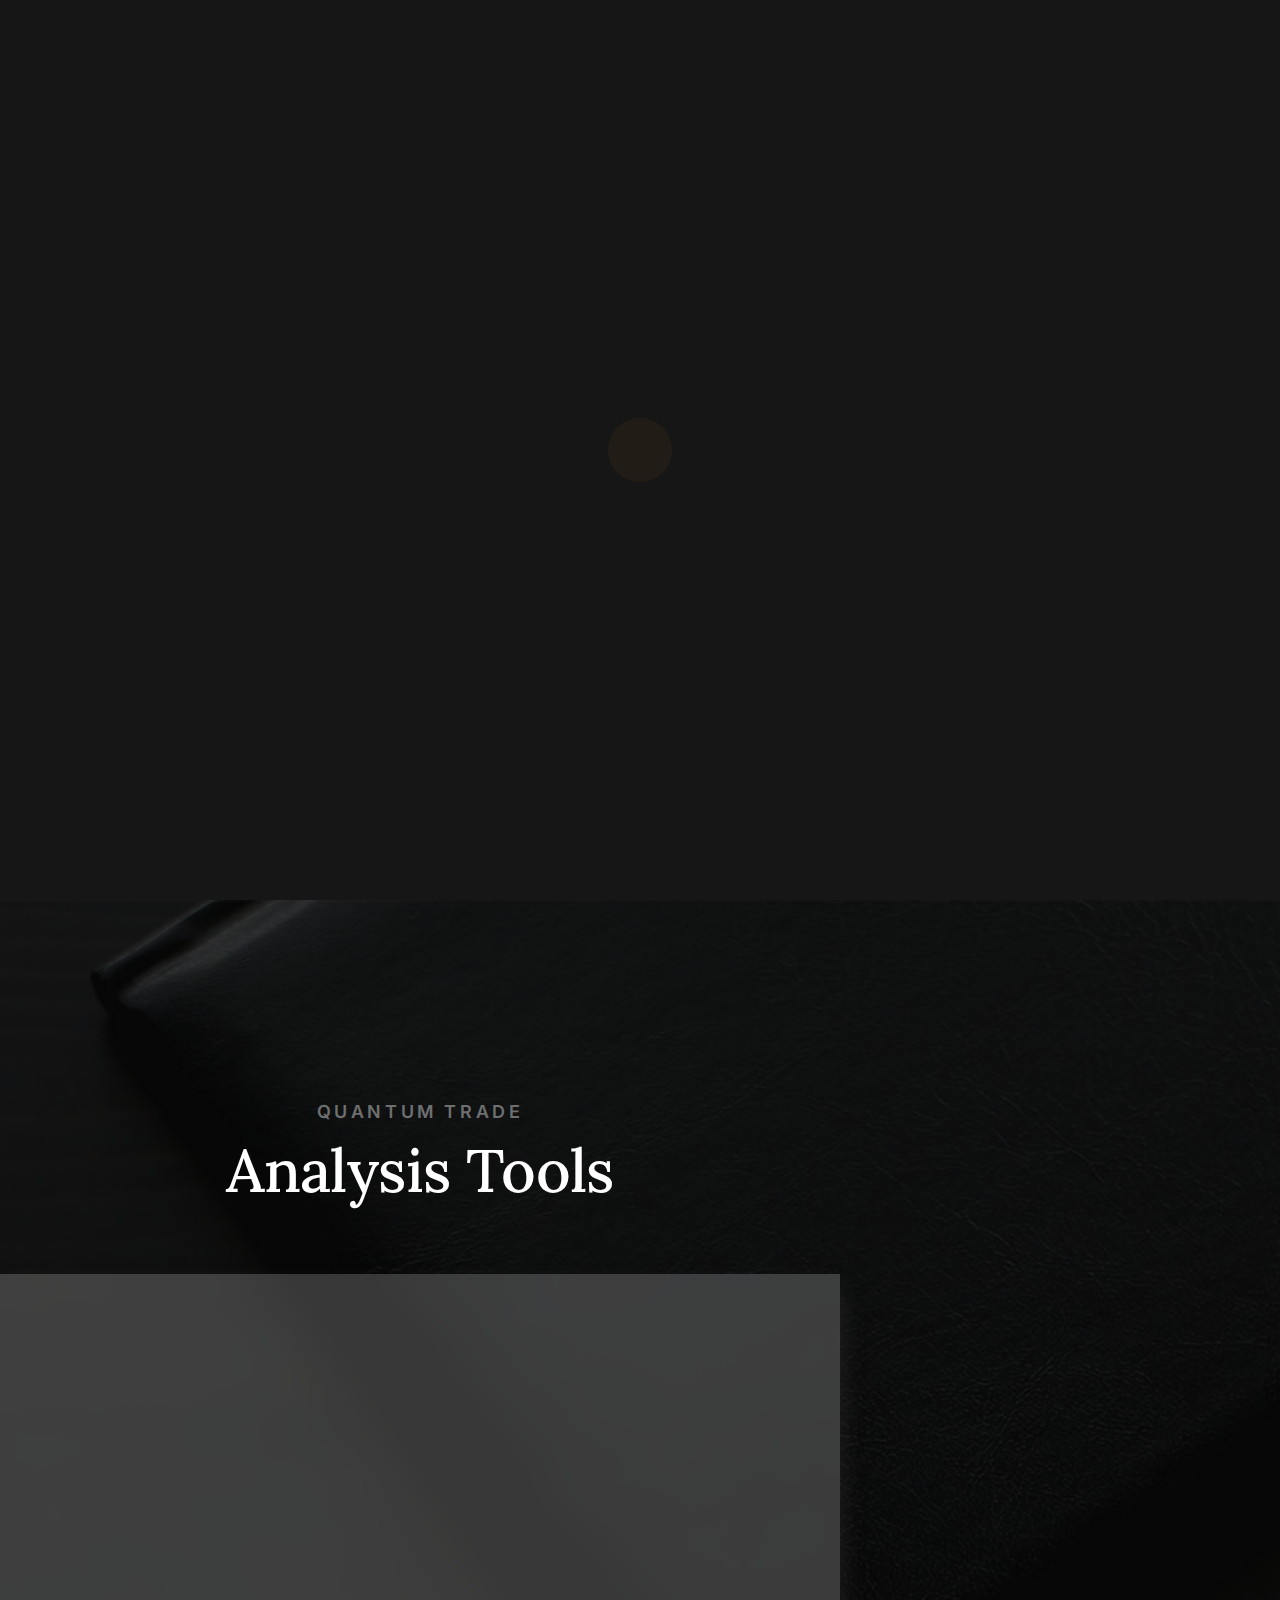
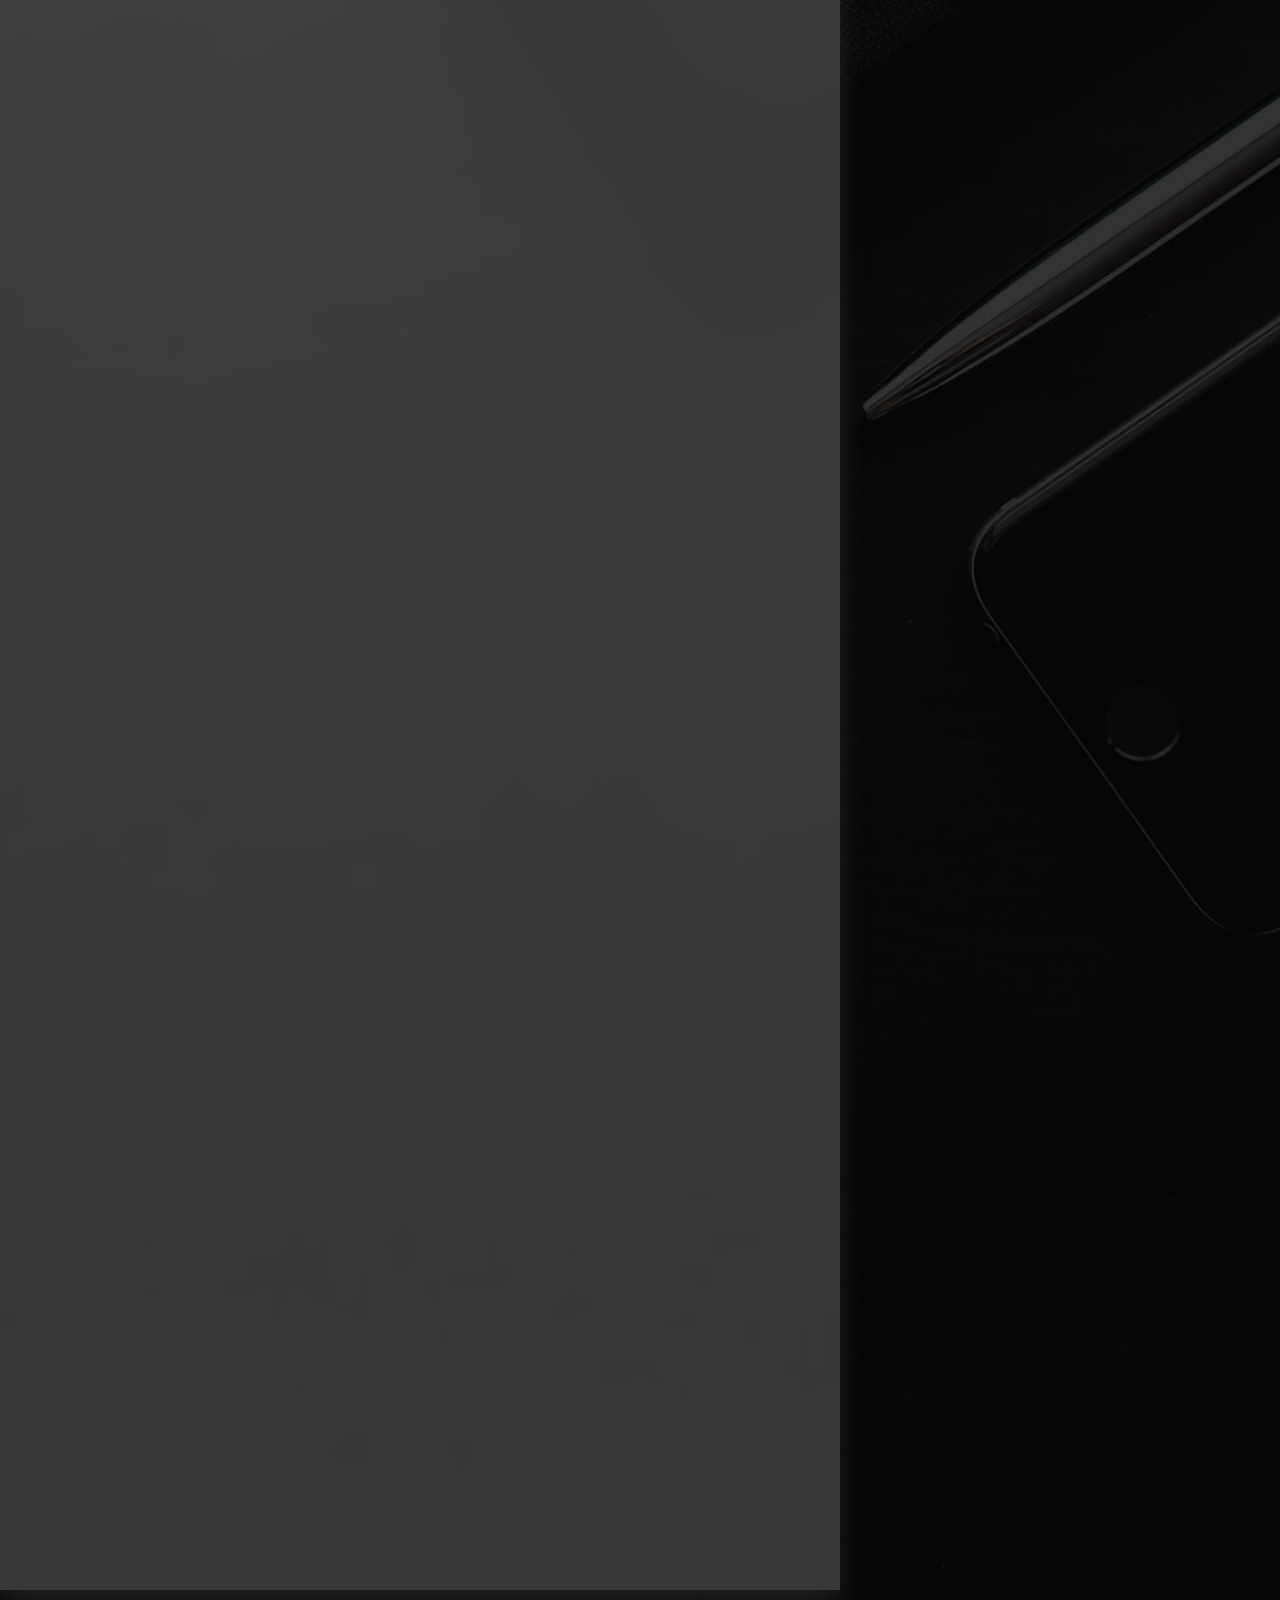
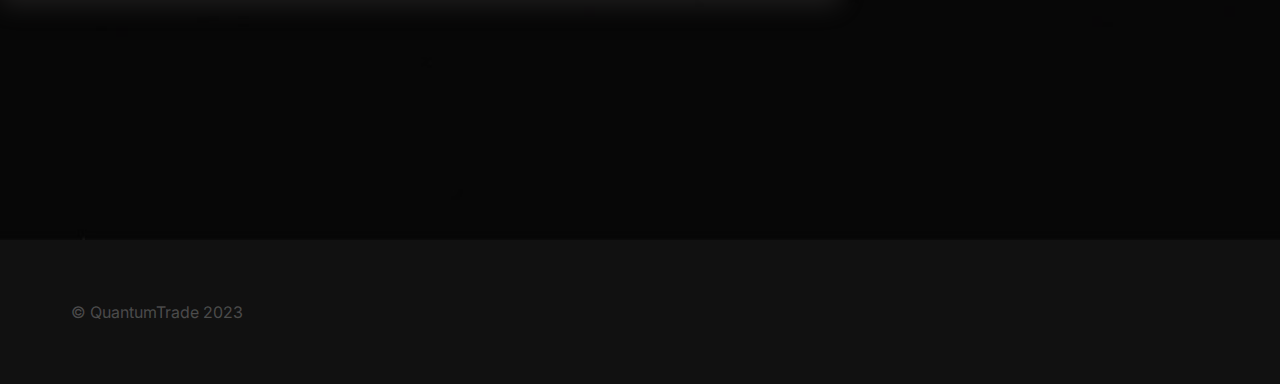
==== commit 6e63bcb0: "changing text and alignments" ====
--- a/tools.html
+++ b/tools.html
@@ -26,6 +26,112 @@
   </head>
 
   <body id="top">
+    <!-- TradingView Widget BEGIN -->
+<div class="tradingview-widget-container">
+  <div class="tradingview-widget-container__widget"></div>
+
+  <script
+    type="text/javascript"
+    src="https://s3.tradingview.com/external-embedding/embed-widget-ticker-tape.js"
+    async
+  >
+      {
+      "symbols": [
+        {
+          "proName": "FOREXCOM:SPXUSD",
+          "title": "S&P 500"
+        },
+        {
+          "proName": "FOREXCOM:NSXUSD",
+          "title": "US 100"
+        },
+        {
+          "proName": "FX_IDC:EURUSD",
+          "title": "EUR/USD"
+        },
+        {
+          "proName": "BITSTAMP:ETHUSD",
+          "title": "Ethereum"
+        },
+        {
+          "description": "GBP/JPY",
+          "proName": "OANDA:GBPJPY"
+        },
+        {
+    "description": "Russel 2000",
+    "proName": "GLOBALPRIME:US2000"
+  },{
+    "description": "Dow Jones",
+    "proName": "BLACKBULL:US30"
+  },
+  {
+    "description": "Japan 225",
+    "proName": "OANDA:JP225USD"
+  },
+  {
+    "description": "WTI Crude",
+    "proName": "TVC:USOIL"
+  },
+  {
+    "description": "Gold",
+    "proName": "CITYINDEX:XAUUSD"
+  },
+  {
+    "description": "Apple",
+    "proName": "NASDAQ:AAPL"
+  },
+  {
+    "description": "Nvidia",
+    "proName": "NASDAQ:NVDA"
+  },
+  {
+    "description": "Visa",
+    "proName": "NYSE:V"
+  },
+  {
+    "description": "Netflix",
+    "proName": "NASDAQ:NFLX"
+  },
+  {
+    "description": "AUD/USD",
+    "proName": "OANDA:AUDUSD"
+  },
+  {
+    "description": "CAD/CHF",
+    "proName": "OANDA:CADCHF"
+  },
+  {
+    "description": "USD/CAD",
+    "proName": "OANDA:USDCAD"
+  },
+  {
+    "description": "EUR/CHF",
+    "proName": "OANDA:EURCHF"
+  },
+  {
+    "description": "NZD/CHF",
+    "proName": "OANDA:NZDCHF"
+  },
+  {
+    "description": "USD/CHF",
+    "proName" :"OANDA:USDCHF"
+  },
+  {
+    "description": "CAD/JPY",
+    "proName": "OANDA:CADJPY"
+  }
+
+      ],
+      "showSymbolLogo": true,
+      "colorTheme": "dark",
+      "isTransparent": false,
+      "largeChartUrl": "http://127.0.0.1:5500/front/AlgoTrader/dashboard.html",
+      "displayMode": "adaptive",
+      "locale": "en"
+    }
+  </script>
+</div>
+<!-- TradingView Widget END -->
     <!-- preloader
     ================================================== -->
     <div id="preloader">
@@ -43,119 +149,7 @@
             <img src="images/fotor_2023-2-16_12_31_20.png" alt="Homepage" />
           </a>
         </div>
-
-        <a class="s-header__menu-toggle" href="#0" class="">
-          <span class="s-header__menu-text">Menu</span>
-          <span class="s-header__menu-icon"></span>
         </a>
-
-        <nav class="s-header__nav">
-          <a href="#0" class="s-header__nav-close-btn" title="close"
-            ><span>Close</span></a
-          >
-          <h3>QuantumTrade.</h3>
-
-          <ul class="s-header__nav-list">
-            <li><a href="#intro" class="smoothscroll">Intro</a></li>
-            <li><a href="#about" class="smoothscroll">About</a></li>
-            <li><a href="#services" class="smoothscroll">Services</a></li>
-            <li><a href="#download" class="smoothscroll">Download</a></li>
-            <li><a href="#portfolio" class="smoothscroll">Pricing</a></li>
-            <li><a href="#contact" class="smoothscroll">Contact</a></li>
-          </ul>
-
-          <p style="text-align: center;">
-            Trading involves significant risks and is not suitable for all investors. Before deciding to trade, you should carefully consider your investment objectives, level of experience, and risk appetite. It is possible to lose more than your initial investment, and you should be aware of all the risks associated with trading. Calculate your risk here.
-            <a href="https://www.myfxbook.com/forex-calculators/position-size" target="_blank">MyFxBook</a>.
-          </p>
-
-          <!-- <ul class="s-header__social">
-            <li>
-              <a href="#0">
-                <svg
-                  xmlns="http://www.w3.org/2000/svg"
-                  width="24"
-                  height="24"
-                  viewBox="0 0 24 24"
-                  style="fill: rgba(0, 0, 0, 1); transform: ; -ms-filter: "
-                >
-                  <path
-                    d="M20,3H4C3.447,3,3,3.448,3,4v16c0,0.552,0.447,1,1,1h8.615v-6.96h-2.338v-2.725h2.338v-2c0-2.325,1.42-3.592,3.5-3.592 c0.699-0.002,1.399,0.034,2.095,0.107v2.42h-1.435c-1.128,0-1.348,0.538-1.348,1.325v1.735h2.697l-0.35,2.725h-2.348V21H20 c0.553,0,1-0.448,1-1V4C21,3.448,20.553,3,20,3z"
-                  ></path>
-                </svg>
-                <span class="u-screen-reader-text">Facebook</span>
-              </a>
-            </li>
-            <li>
-              <a href="#0">
-                <svg
-                  xmlns="http://www.w3.org/2000/svg"
-                  width="24"
-                  height="24"
-                  viewBox="0 0 24 24"
-                  style="fill: rgba(0, 0, 0, 1); transform: ; -ms-filter: "
-                >
-                  <path
-                    d="M19.633,7.997c0.013,0.175,0.013,0.349,0.013,0.523c0,5.325-4.053,11.461-11.46,11.461c-2.282,0-4.402-0.661-6.186-1.809 c0.324,0.037,0.636,0.05,0.973,0.05c1.883,0,3.616-0.636,5.001-1.721c-1.771-0.037-3.255-1.197-3.767-2.793 c0.249,0.037,0.499,0.062,0.761,0.062c0.361,0,0.724-0.05,1.061-0.137c-1.847-0.374-3.23-1.995-3.23-3.953v-0.05 c0.537,0.299,1.16,0.486,1.82,0.511C3.534,9.419,2.823,8.184,2.823,6.787c0-0.748,0.199-1.434,0.548-2.032 c1.983,2.443,4.964,4.04,8.306,4.215c-0.062-0.3-0.1-0.611-0.1-0.923c0-2.22,1.796-4.028,4.028-4.028 c1.16,0,2.207,0.486,2.943,1.272c0.91-0.175,1.782-0.512,2.556-0.973c-0.299,0.935-0.936,1.721-1.771,2.22 c0.811-0.088,1.597-0.312,2.319-0.624C21.104,6.712,20.419,7.423,19.633,7.997z"
-                  ></path>
-                </svg>
-                <span class="u-screen-reader-text">Twitter</span>
-              </a>
-            </li>
-            <li>
-              <a href="#0">
-                <svg
-                  xmlns="http://www.w3.org/2000/svg"
-                  width="24"
-                  height="24"
-                  viewBox="0 0 24 24"
-                  style="fill: rgba(0, 0, 0, 1); transform: ; -ms-filter: "
-                >
-                  <path
-                    d="M11.999,7.377c-2.554,0-4.623,2.07-4.623,4.623c0,2.554,2.069,4.624,4.623,4.624c2.552,0,4.623-2.07,4.623-4.624 C16.622,9.447,14.551,7.377,11.999,7.377L11.999,7.377z M11.999,15.004c-1.659,0-3.004-1.345-3.004-3.003 c0-1.659,1.345-3.003,3.004-3.003s3.002,1.344,3.002,3.003C15.001,13.659,13.658,15.004,11.999,15.004L11.999,15.004z"
-                  ></path>
-                  <circle cx="16.806" cy="7.207" r="1.078"></circle>
-                  <path
-                    d="M20.533,6.111c-0.469-1.209-1.424-2.165-2.633-2.632c-0.699-0.263-1.438-0.404-2.186-0.42 c-0.963-0.042-1.268-0.054-3.71-0.054s-2.755,0-3.71,0.054C7.548,3.074,6.809,3.215,6.11,3.479C4.9,3.946,3.945,4.902,3.477,6.111 c-0.263,0.7-0.404,1.438-0.419,2.186c-0.043,0.962-0.056,1.267-0.056,3.71c0,2.442,0,2.753,0.056,3.71 c0.015,0.748,0.156,1.486,0.419,2.187c0.469,1.208,1.424,2.164,2.634,2.632c0.696,0.272,1.435,0.426,2.185,0.45 c0.963,0.042,1.268,0.055,3.71,0.055s2.755,0,3.71-0.055c0.747-0.015,1.486-0.157,2.186-0.419c1.209-0.469,2.164-1.424,2.633-2.633 c0.263-0.7,0.404-1.438,0.419-2.186c0.043-0.962,0.056-1.267,0.056-3.71s0-2.753-0.056-3.71C20.941,7.57,20.801,6.819,20.533,6.111z M19.315,15.643c-0.007,0.576-0.111,1.147-0.311,1.688c-0.305,0.787-0.926,1.409-1.712,1.711c-0.535,0.199-1.099,0.303-1.67,0.311 c-0.95,0.044-1.218,0.055-3.654,0.055c-2.438,0-2.687,0-3.655-0.055c-0.569-0.007-1.135-0.112-1.669-0.311 c-0.789-0.301-1.414-0.923-1.719-1.711c-0.196-0.534-0.302-1.099-0.311-1.669c-0.043-0.95-0.053-1.218-0.053-3.654 c0-2.437,0-2.686,0.053-3.655c0.007-0.576,0.111-1.146,0.311-1.687c0.305-0.789,0.93-1.41,1.719-1.712 c0.534-0.198,1.1-0.303,1.669-0.311c0.951-0.043,1.218-0.055,3.655-0.055c2.437,0,2.687,0,3.654,0.055 c0.571,0.007,1.135,0.112,1.67,0.311c0.786,0.303,1.407,0.925,1.712,1.712c0.196,0.534,0.302,1.099,0.311,1.669 c0.043,0.951,0.054,1.218,0.054,3.655c0,2.436,0,2.698-0.043,3.654H19.315z"
-                  ></path>
-                </svg>
-                <span class="u-screen-reader-text">Instagram</span>
-              </a>
-            </li>
-            <li>
-              <a href="#0">
-                <svg
-                  xmlns="http://www.w3.org/2000/svg"
-                  width="24"
-                  height="24"
-                  viewBox="0 0 24 24"
-                  style="fill: rgba(0, 0, 0, 1); transform: ; msfilter: "
-                >
-                  <path
-                    d="M20.66 6.98a9.932 9.932 0 0 0-3.641-3.64C15.486 2.447 13.813 2 12 2s-3.486.447-5.02 1.34c-1.533.893-2.747 2.107-3.64 3.64S2 10.187 2 12s.446 3.487 1.34 5.02a9.924 9.924 0 0 0 3.641 3.64C8.514 21.553 10.187 22 12 22s3.486-.447 5.02-1.34a9.932 9.932 0 0 0 3.641-3.64C21.554 15.487 22 13.813 22 12s-.446-3.487-1.34-5.02zM12 3.66c2 0 3.772.64 5.32 1.919-.92 1.174-2.286 2.14-4.1 2.9-1.002-1.813-2.088-3.327-3.261-4.54A7.715 7.715 0 0 1 12 3.66zM5.51 6.8a8.116 8.116 0 0 1 2.711-2.22c1.212 1.201 2.325 2.7 3.34 4.5-2 .6-4.114.9-6.341.9-.573 0-1.006-.013-1.3-.04A8.549 8.549 0 0 1 5.51 6.8zM3.66 12c0-.054.003-.12.01-.2.007-.08.01-.146.01-.2.254.014.641.02 1.161.02 2.666 0 5.146-.367 7.439-1.1.187.373.381.793.58 1.26-1.32.293-2.674 1.006-4.061 2.14S6.4 16.247 5.76 17.5c-1.4-1.587-2.1-3.42-2.1-5.5zM12 20.34c-1.894 0-3.594-.587-5.101-1.759.601-1.187 1.524-2.322 2.771-3.401 1.246-1.08 2.483-1.753 3.71-2.02a29.441 29.441 0 0 1 1.56 6.62 8.166 8.166 0 0 1-2.94.56zm7.08-3.96a8.351 8.351 0 0 1-2.58 2.621c-.24-2.08-.7-4.107-1.379-6.081.932-.066 1.765-.1 2.5-.1.799 0 1.686.034 2.659.1a8.098 8.098 0 0 1-1.2 3.46zm-1.24-5c-1.16 0-2.233.047-3.22.14a27.053 27.053 0 0 0-.68-1.62c2.066-.906 3.532-2.006 4.399-3.3 1.2 1.414 1.854 3.027 1.96 4.84-.812-.04-1.632-.06-2.459-.06z"
-                  ></path>
-                </svg>
-                <span class="u-screen-reader-text">Dribbble</span>
-              </a>
-            </li>
-            <li>
-              <a href="#0">
-                <svg
-                  xmlns="http://www.w3.org/2000/svg"
-                  width="24"
-                  height="24"
-                  viewBox="0 0 24 24"
-                  style="fill: rgba(0, 0, 0, 1); transform: ; msfilter: "
-                >
-                  <path
-                    d="M7.803 5.731c.589 0 1.119.051 1.605.155.483.103.895.273 1.243.508.343.235.611.547.804.939.187.387.28.871.28 1.443 0 .62-.14 1.138-.421 1.551-.283.414-.7.753-1.256 1.015.757.219 1.318.602 1.69 1.146.374.549.557 1.206.557 1.976 0 .625-.119 1.162-.358 1.613a3.11 3.11 0 0 1-.974 1.114 4.315 4.315 0 0 1-1.399.64 6.287 6.287 0 0 1-1.609.206H2V5.731h5.803zm-.351 4.972c.48 0 .878-.114 1.192-.345.312-.228.463-.604.463-1.119 0-.286-.051-.522-.151-.707a1.114 1.114 0 0 0-.417-.428 1.683 1.683 0 0 0-.597-.215 3.609 3.609 0 0 0-.697-.061H4.71v2.875h2.742zm.151 5.239c.267 0 .521-.023.76-.077.241-.052.455-.136.637-.261.182-.12.332-.283.44-.491.109-.206.162-.475.162-.798 0-.634-.179-1.085-.533-1.358-.355-.27-.831-.404-1.414-.404H4.71v3.39h2.893zm8.565-.041c.367.358.896.538 1.584.538.493 0 .919-.125 1.278-.373.354-.249.57-.515.653-.79h2.155c-.346 1.072-.871 1.838-1.589 2.299-.709.463-1.572.693-2.58.693-.702 0-1.334-.113-1.9-.337a4.033 4.033 0 0 1-1.439-.958 4.37 4.37 0 0 1-.905-1.485 5.433 5.433 0 0 1-.32-1.899c0-.666.111-1.289.329-1.864a4.376 4.376 0 0 1 .934-1.493c.405-.42.885-.751 1.444-.994a4.634 4.634 0 0 1 1.858-.362c.754 0 1.413.146 1.979.44a3.967 3.967 0 0 1 1.39 1.182c.363.493.622 1.058.783 1.691.161.632.217 1.292.171 1.983h-6.431c.001.704.238 1.371.606 1.729zm2.812-4.681c-.291-.322-.783-.496-1.385-.496-.391 0-.714.065-.974.199a1.97 1.97 0 0 0-.62.491 1.772 1.772 0 0 0-.328.628 2.82 2.82 0 0 0-.111.587h3.982c-.058-.624-.272-1.085-.564-1.409zm-3.918-4.663h4.989v1.215h-4.989z"
-                  ></path>
-                </svg>
-                <span class="u-screen-reader-text">Behance</span>
-              </a>
-            </li>
-          </ul> -->
-        </nav>
       </header>
       <!-- end s-header -->
 
@@ -169,114 +163,25 @@
 
           <div class="row s-intro__content">
             <div class="column lg-12 s-intro__content-inner">
-              <h3 class="s-intro__pretitle orange">We Are Quantum Trade.</h3>
+              <h3 class="s-intro__pretitle orange">Quantum Trade</h3>
               <h3 class="s-intro__title">
-                Real-Time Algorithmic Trading Alerts.
+                Analysis Tools
               </h3>
 
               <div class="s-intro__more">
                 <a
                   class="smoothscroll btn btn--stroke s-intro__more-btn orange"
-                  href="#about"
+                  href="#services"
                 >
-                  Learn More
+                  Chart Now
                 </a>
               </div>
             </div>
             <!-- s-intro__content-inner -->
           </div>
           <!-- s-intro__content -->
-
-          <!-- <ul class="s-intro__social">
-            <li>
-              <a href="#0">
-                <svg
-                  xmlns="http://www.w3.org/2000/svg"
-                  width="24"
-                  height="24"
-                  viewBox="0 0 24 24"
-                  style="fill: rgba(0, 0, 0, 1); transform: ; -ms-filter: "
-                >
-                  <path
-                    d="M20,3H4C3.447,3,3,3.448,3,4v16c0,0.552,0.447,1,1,1h8.615v-6.96h-2.338v-2.725h2.338v-2c0-2.325,1.42-3.592,3.5-3.592 c0.699-0.002,1.399,0.034,2.095,0.107v2.42h-1.435c-1.128,0-1.348,0.538-1.348,1.325v1.735h2.697l-0.35,2.725h-2.348V21H20 c0.553,0,1-0.448,1-1V4C21,3.448,20.553,3,20,3z"
-                  ></path>
-                </svg>
-                <span class="u-screen-reader-text">Facebook</span>
-              </a>
-            </li>
-            <li>
-              <a href="#0">
-                <svg
-                  xmlns="http://www.w3.org/2000/svg"
-                  width="24"
-                  height="24"
-                  viewBox="0 0 24 24"
-                  style="fill: rgba(0, 0, 0, 1); transform: ; -ms-filter: "
-                >
-                  <path
-                    d="M19.633,7.997c0.013,0.175,0.013,0.349,0.013,0.523c0,5.325-4.053,11.461-11.46,11.461c-2.282,0-4.402-0.661-6.186-1.809 c0.324,0.037,0.636,0.05,0.973,0.05c1.883,0,3.616-0.636,5.001-1.721c-1.771-0.037-3.255-1.197-3.767-2.793 c0.249,0.037,0.499,0.062,0.761,0.062c0.361,0,0.724-0.05,1.061-0.137c-1.847-0.374-3.23-1.995-3.23-3.953v-0.05 c0.537,0.299,1.16,0.486,1.82,0.511C3.534,9.419,2.823,8.184,2.823,6.787c0-0.748,0.199-1.434,0.548-2.032 c1.983,2.443,4.964,4.04,8.306,4.215c-0.062-0.3-0.1-0.611-0.1-0.923c0-2.22,1.796-4.028,4.028-4.028 c1.16,0,2.207,0.486,2.943,1.272c0.91-0.175,1.782-0.512,2.556-0.973c-0.299,0.935-0.936,1.721-1.771,2.22 c0.811-0.088,1.597-0.312,2.319-0.624C21.104,6.712,20.419,7.423,19.633,7.997z"
-                  ></path>
-                </svg>
-                <span class="u-screen-reader-text">Twitter</span>
-              </a>
-            </li>
-            <li>
-              <a href="#0">
-                <svg
-                  xmlns="http://www.w3.org/2000/svg"
-                  width="24"
-                  height="24"
-                  viewBox="0 0 24 24"
-                  style="fill: rgba(0, 0, 0, 1); transform: ; -ms-filter: "
-                >
-                  <path
-                    d="M11.999,7.377c-2.554,0-4.623,2.07-4.623,4.623c0,2.554,2.069,4.624,4.623,4.624c2.552,0,4.623-2.07,4.623-4.624 C16.622,9.447,14.551,7.377,11.999,7.377L11.999,7.377z M11.999,15.004c-1.659,0-3.004-1.345-3.004-3.003 c0-1.659,1.345-3.003,3.004-3.003s3.002,1.344,3.002,3.003C15.001,13.659,13.658,15.004,11.999,15.004L11.999,15.004z"
-                  ></path>
-                  <circle cx="16.806" cy="7.207" r="1.078"></circle>
-                  <path
-                    d="M20.533,6.111c-0.469-1.209-1.424-2.165-2.633-2.632c-0.699-0.263-1.438-0.404-2.186-0.42 c-0.963-0.042-1.268-0.054-3.71-0.054s-2.755,0-3.71,0.054C7.548,3.074,6.809,3.215,6.11,3.479C4.9,3.946,3.945,4.902,3.477,6.111 c-0.263,0.7-0.404,1.438-0.419,2.186c-0.043,0.962-0.056,1.267-0.056,3.71c0,2.442,0,2.753,0.056,3.71 c0.015,0.748,0.156,1.486,0.419,2.187c0.469,1.208,1.424,2.164,2.634,2.632c0.696,0.272,1.435,0.426,2.185,0.45 c0.963,0.042,1.268,0.055,3.71,0.055s2.755,0,3.71-0.055c0.747-0.015,1.486-0.157,2.186-0.419c1.209-0.469,2.164-1.424,2.633-2.633 c0.263-0.7,0.404-1.438,0.419-2.186c0.043-0.962,0.056-1.267,0.056-3.71s0-2.753-0.056-3.71C20.941,7.57,20.801,6.819,20.533,6.111z M19.315,15.643c-0.007,0.576-0.111,1.147-0.311,1.688c-0.305,0.787-0.926,1.409-1.712,1.711c-0.535,0.199-1.099,0.303-1.67,0.311 c-0.95,0.044-1.218,0.055-3.654,0.055c-2.438,0-2.687,0-3.655-0.055c-0.569-0.007-1.135-0.112-1.669-0.311 c-0.789-0.301-1.414-0.923-1.719-1.711c-0.196-0.534-0.302-1.099-0.311-1.669c-0.043-0.95-0.053-1.218-0.053-3.654 c0-2.437,0-2.686,0.053-3.655c0.007-0.576,0.111-1.146,0.311-1.687c0.305-0.789,0.93-1.41,1.719-1.712 c0.534-0.198,1.1-0.303,1.669-0.311c0.951-0.043,1.218-0.055,3.655-0.055c2.437,0,2.687,0,3.654,0.055 c0.571,0.007,1.135,0.112,1.67,0.311c0.786,0.303,1.407,0.925,1.712,1.712c0.196,0.534,0.302,1.099,0.311,1.669 c0.043,0.951,0.054,1.218,0.054,3.655c0,2.436,0,2.698-0.043,3.654H19.315z"
-                  ></path>
-                </svg>
-                <span class="u-screen-reader-text">Instagram</span>
-              </a>
-            </li>
-            <li>
-              <a href="#0">
-                <svg
-                  xmlns="http://www.w3.org/2000/svg"
-                  width="24"
-                  height="24"
-                  viewBox="0 0 24 24"
-                  style="fill: rgba(0, 0, 0, 1); transform: ; msfilter: "
-                >
-                  <path
-                    d="M20.66 6.98a9.932 9.932 0 0 0-3.641-3.64C15.486 2.447 13.813 2 12 2s-3.486.447-5.02 1.34c-1.533.893-2.747 2.107-3.64 3.64S2 10.187 2 12s.446 3.487 1.34 5.02a9.924 9.924 0 0 0 3.641 3.64C8.514 21.553 10.187 22 12 22s3.486-.447 5.02-1.34a9.932 9.932 0 0 0 3.641-3.64C21.554 15.487 22 13.813 22 12s-.446-3.487-1.34-5.02zM12 3.66c2 0 3.772.64 5.32 1.919-.92 1.174-2.286 2.14-4.1 2.9-1.002-1.813-2.088-3.327-3.261-4.54A7.715 7.715 0 0 1 12 3.66zM5.51 6.8a8.116 8.116 0 0 1 2.711-2.22c1.212 1.201 2.325 2.7 3.34 4.5-2 .6-4.114.9-6.341.9-.573 0-1.006-.013-1.3-.04A8.549 8.549 0 0 1 5.51 6.8zM3.66 12c0-.054.003-.12.01-.2.007-.08.01-.146.01-.2.254.014.641.02 1.161.02 2.666 0 5.146-.367 7.439-1.1.187.373.381.793.58 1.26-1.32.293-2.674 1.006-4.061 2.14S6.4 16.247 5.76 17.5c-1.4-1.587-2.1-3.42-2.1-5.5zM12 20.34c-1.894 0-3.594-.587-5.101-1.759.601-1.187 1.524-2.322 2.771-3.401 1.246-1.08 2.483-1.753 3.71-2.02a29.441 29.441 0 0 1 1.56 6.62 8.166 8.166 0 0 1-2.94.56zm7.08-3.96a8.351 8.351 0 0 1-2.58 2.621c-.24-2.08-.7-4.107-1.379-6.081.932-.066 1.765-.1 2.5-.1.799 0 1.686.034 2.659.1a8.098 8.098 0 0 1-1.2 3.46zm-1.24-5c-1.16 0-2.233.047-3.22.14a27.053 27.053 0 0 0-.68-1.62c2.066-.906 3.532-2.006 4.399-3.3 1.2 1.414 1.854 3.027 1.96 4.84-.812-.04-1.632-.06-2.459-.06z"
-                  ></path>
-                </svg>
-                <span class="u-screen-reader-text">Dribbble</span>
-              </a>
-            </li>
-            <li>
-              <a href="#0">
-                <svg
-                  xmlns="http://www.w3.org/2000/svg"
-                  width="24"
-                  height="24"
-                  viewBox="0 0 24 24"
-                  style="fill: rgba(0, 0, 0, 1); transform: ; msfilter: "
-                >
-                  <path
-                    d="M7.803 5.731c.589 0 1.119.051 1.605.155.483.103.895.273 1.243.508.343.235.611.547.804.939.187.387.28.871.28 1.443 0 .62-.14 1.138-.421 1.551-.283.414-.7.753-1.256 1.015.757.219 1.318.602 1.69 1.146.374.549.557 1.206.557 1.976 0 .625-.119 1.162-.358 1.613a3.11 3.11 0 0 1-.974 1.114 4.315 4.315 0 0 1-1.399.64 6.287 6.287 0 0 1-1.609.206H2V5.731h5.803zm-.351 4.972c.48 0 .878-.114 1.192-.345.312-.228.463-.604.463-1.119 0-.286-.051-.522-.151-.707a1.114 1.114 0 0 0-.417-.428 1.683 1.683 0 0 0-.597-.215 3.609 3.609 0 0 0-.697-.061H4.71v2.875h2.742zm.151 5.239c.267 0 .521-.023.76-.077.241-.052.455-.136.637-.261.182-.12.332-.283.44-.491.109-.206.162-.475.162-.798 0-.634-.179-1.085-.533-1.358-.355-.27-.831-.404-1.414-.404H4.71v3.39h2.893zm8.565-.041c.367.358.896.538 1.584.538.493 0 .919-.125 1.278-.373.354-.249.57-.515.653-.79h2.155c-.346 1.072-.871 1.838-1.589 2.299-.709.463-1.572.693-2.58.693-.702 0-1.334-.113-1.9-.337a4.033 4.033 0 0 1-1.439-.958 4.37 4.37 0 0 1-.905-1.485 5.433 5.433 0 0 1-.32-1.899c0-.666.111-1.289.329-1.864a4.376 4.376 0 0 1 .934-1.493c.405-.42.885-.751 1.444-.994a4.634 4.634 0 0 1 1.858-.362c.754 0 1.413.146 1.979.44a3.967 3.967 0 0 1 1.39 1.182c.363.493.622 1.058.783 1.691.161.632.217 1.292.171 1.983h-6.431c.001.704.238 1.371.606 1.729zm2.812-4.681c-.291-.322-.783-.496-1.385-.496-.391 0-.714.065-.974.199a1.97 1.97 0 0 0-.62.491 1.772 1.772 0 0 0-.328.628 2.82 2.82 0 0 0-.111.587h3.982c-.058-.624-.272-1.085-.564-1.409zm-3.918-4.663h4.989v1.215h-4.989z"
-                  ></path>
-                </svg>
-                <span class="u-screen-reader-text">Behance</span>
-              </a>
-            </li>
-          </ul> -->
-          <!-- s-intro__social -->
-
           <div class="s-intro__scroll">
-            <a href="#about" class="smoothscroll">
+            <a href="#services" class="smoothscroll">
               <span>Scroll Down</span>
               <svg
                 xmlns="http://www.w3.org/2000/svg"
@@ -298,482 +203,70 @@
           <!-- s-intro__scroll -->
         </section>
         <!-- end s-intro -->
-
-        <!-- about
-            ----------------------------------------------- -->
-        <section id="about" class="s-about target-section">
-          <div class="row s-about__content" data-animate-block>
-            <div class="column lg-12">
-              <h2 class="text-pretitle" data-animate-el>About Us</h2>
-              <p class="s-about__desc" data-animate-el>
-                <span>Quantum Trade</span> is a cutting-edge tool designed to
-                help traders stay ahead of the competition in the fast-paced
-                world of financial markets.
-              </p>
-            </div>
-            <!-- end column  -->
-          </div>
-          <!-- end s-about__content  -->
-        </section>
-        <!-- end about -->
-
         <!-- services
             ----------------------------------------------- -->
         <section id="services" class="s-services">
           <div class="s-services__bg"></div>
 
           <div
-            class="row narrow section-header section-header--dark has-bottom-sep"
+            class="section-header section-header--dark"
           >
-            <div class="column lg-12">
-              <h3 class="text-pretitle">Services</h3>
-              <h1 class="text-display-title">What We Do.</h1>
-
-              <p class="lead">
-                Our platform leverages advanced algorithms to analyze vast
-                amounts of market data, and generates real-time alerts to help
-                traders make informed decisions about their investments.
-              </p>
-            </div>
-            <!-- end column -->
-          </div>
+            <div class="">
+              <h3 class="text-pretitle">Quantum Trade</h3>
+              <h1 class="text-display-title">Analysis Tools</h1>
+<div class="tv">
+  
+  <!--body  -->
+
+  <!-- TradingView Widget BEGIN -->
+  <div class="tradingview-widget-container container transparent-card">
+    <div id="tradingview_03f3e"></div>
+    <div class="tradingview-widget-copyright"></div>
+    <script
+      type="text/javascript"
+      src="https://s3.tradingview.com/tv.js"
+    ></script>
+    <script type="text/javascript">
+      new TradingView.widget({
+        autosize: true,
+        symbol: "BLACKBULL:SPX500",
+        interval: "240",
+        timezone: "Etc/UTC",
+        theme: "dark",
+        style: "1",
+        locale: "en",
+        toolbar_bg: "#f1f3f6",
+        enable_publishing: false,
+        withdateranges: true,
+        hide_side_toolbar: false,
+        allow_symbol_change: true,
+        details: true,
+        studies: ["IchimokuCloud@tv-basicstudies", "PSAR@tv-basicstudies"],
+        container_id: "tradingview_03f3e",
+      });
+    </script>
+  </div>
+  <!-- TradingView Widget END -->
+  <div class="special-container-left">
+</div>
+
+</div>
+<!-- end column -->
+</div>
           <!-- end section header -->
 
           <div class="s-services__content">
-            <div
-              class="row services-list block-lg-one-half block-tab-whole"
-              data-animate-block
-            >
-              <div class="column service-item" data-animate-el>
-                <span class="service-icon-block">
-                    <svg xmlns="http://www.w3.org/2000/svg" viewBox="0 0 448 512"><!--! Font Awesome Pro 6.3.0 by @fontawesome - https://fontawesome.com License - https://fontawesome.com/license (Commercial License) Copyright 2023 Fonticons, Inc. --><path d="M224 0c-17.7 0-32 14.3-32 32V51.2C119 66 64 130.6 64 208v18.8c0 47-17.3 92.4-48.5 127.6l-7.4 8.3c-8.4 9.4-10.4 22.9-5.3 34.4S19.4 416 32 416H416c12.6 0 24-7.4 29.2-18.9s3.1-25-5.3-34.4l-7.4-8.3C401.3 319.2 384 273.9 384 226.8V208c0-77.4-55-142-128-156.8V32c0-17.7-14.3-32-32-32zm45.3 493.3c12-12 18.7-28.3 18.7-45.3H224 160c0 17 6.7 33.3 18.7 45.3s28.3 18.7 45.3 18.7s33.3-6.7 45.3-18.7z"/></svg>
-                </span>
-
-                <div class="service-content">
-                  <h3 class="h4">Alerts</h3>
-
-                  <p>
-                    Our alerts are the cornerstone of our platform, providing
-                    traders with timely and accurate information about market
-                    movements, trends, and opportunities. Our alerts are
-                    generated by cutting-edge algorithms that continuously scan
-                    the market for patterns, anomalies, and potential trading
-                    opportunities.
-                  </p>
-                </div>
-              </div>
-              <!-- end service-item -->
-
-              <div class="column service-item" data-animate-el>
-                <span class="service-icon-block">
-                    <svg xmlns="http://www.w3.org/2000/svg" viewBox="0 0 512 512"><!--! Font Awesome Pro 6.3.0 by @fontawesome - https://fontawesome.com License - https://fontawesome.com/license (Commercial License) Copyright 2023 Fonticons, Inc. --><path d="M352 256c0 22.2-1.2 43.6-3.3 64H163.3c-2.2-20.4-3.3-41.8-3.3-64s1.2-43.6 3.3-64H348.7c2.2 20.4 3.3 41.8 3.3 64zm28.8-64H503.9c5.3 20.5 8.1 41.9 8.1 64s-2.8 43.5-8.1 64H380.8c2.1-20.6 3.2-42 3.2-64s-1.1-43.4-3.2-64zm112.6-32H376.7c-10-63.9-29.8-117.4-55.3-151.6c78.3 20.7 142 77.5 171.9 151.6zm-149.1 0H167.7c6.1-36.4 15.5-68.6 27-94.7c10.5-23.6 22.2-40.7 33.5-51.5C239.4 3.2 248.7 0 256 0s16.6 3.2 27.8 13.8c11.3 10.8 23 27.9 33.5 51.5c11.6 26 21 58.2 27 94.7zm-209 0H18.6C48.6 85.9 112.2 29.1 190.6 8.4C165.1 42.6 145.3 96.1 135.3 160zM8.1 192H131.2c-2.1 20.6-3.2 42-3.2 64s1.1 43.4 3.2 64H8.1C2.8 299.5 0 278.1 0 256s2.8-43.5 8.1-64zM194.7 446.6c-11.6-26-20.9-58.2-27-94.6H344.3c-6.1 36.4-15.5 68.6-27 94.6c-10.5 23.6-22.2 40.7-33.5 51.5C272.6 508.8 263.3 512 256 512s-16.6-3.2-27.8-13.8c-11.3-10.8-23-27.9-33.5-51.5zM135.3 352c10 63.9 29.8 117.4 55.3 151.6C112.2 482.9 48.6 426.1 18.6 352H135.3zm358.1 0c-30 74.1-93.6 130.9-171.9 151.6c25.5-34.2 45.2-87.7 55.3-151.6H493.4z"/></svg>
-                </span>
-
-                <div class="service-content">
-                  <h3 class="h4">Global Markets</h3>
-
-                  <p>
-                    We understand that trading opportunities can arise in
-                    multiple markets and asset classes. That's why we provide
-                    comprehensive coverage of different markets, including
-                    stocks, crypto, forex, and commodities. Our algorithms are
-                    designed to analyze a broad range of financial instruments
-                    and generate real-time alerts that provide valuable insights
-                    and actionable information to our users.
-                  </p>
-                </div>
-              </div>
-              <!-- end service-item -->
-
-              <div class="column service-item" data-animate-el>
-                <span class="service-icon-block">
-                    <svg xmlns="http://www.w3.org/2000/svg" viewBox="0 0 512 512"><!--! Font Awesome Pro 6.3.0 by @fontawesome - https://fontawesome.com License - https://fontawesome.com/license (Commercial License) Copyright 2023 Fonticons, Inc. --><path d="M64 64c0-17.7-14.3-32-32-32S0 46.3 0 64V400c0 44.2 35.8 80 80 80H480c17.7 0 32-14.3 32-32s-14.3-32-32-32H80c-8.8 0-16-7.2-16-16V64zm406.6 86.6c12.5-12.5 12.5-32.8 0-45.3s-32.8-12.5-45.3 0L320 210.7l-57.4-57.4c-12.5-12.5-32.8-12.5-45.3 0l-112 112c-12.5 12.5-12.5 32.8 0 45.3s32.8 12.5 45.3 0L240 221.3l57.4 57.4c12.5 12.5 32.8 12.5 45.3 0l128-128z"/></svg>
-                </span>
-
-                <div class="service-content">
-                  <h3 class="h4">Analysis tools</h3>
-
-                  <p>
-                    In addition to our powerful algorithmic trading alerts, our
-                    platform also provides traders with a wide range of analysis
-                    tools to help them make informed trading decisions. Our
-                    analysis tools are designed to provide users with
-                    comprehensive market insights and technical analysis that
-                    can be used to identify potential trading opportunities and
-                    manage risk. We offer a range of analysis tools, including
-                    charting tools, trend indicators, and technical indicators,
-                    all of which are customizable to meet the needs of traders
-                    with different levels of experience and investment styles.
-                  </p>
-                </div>
-              </div>
-              <!-- end service-item -->
-
-              <!-- <div class="column service-item" data-animate-el>
-                <span class="service-icon-block">
-                    <svg xmlns="http://www.w3.org/2000/svg" viewBox="0 0 512 512"><path d="M121 32C91.6 32 66 52 58.9 80.5L1.9 308.4C.6 313.5 0 318.7 0 323.9V416c0 35.3 28.7 64 64 64H448c35.3 0 64-28.7 64-64V323.9c0-5.2-.6-10.4-1.9-15.5l-57-227.9C446 52 420.4 32 391 32H121zm0 64H391l48 192H387.8c-12.1 0-23.2 6.8-28.6 17.7l-14.3 28.6c-5.4 10.8-16.5 17.7-28.6 17.7H195.8c-12.1 0-23.2-6.8-28.6-17.7l-14.3-28.6c-5.4-10.8-16.5-17.7-28.6-17.7H73L121 96z"/></svg>
-                </span>
-
-                <div class="service-content">
-                  <h3 class="h4">Support</h3>
-
-                  <p>
-                    At our algorithmic trading alerts platform, we are committed
-                    to providing our users with exceptional customer support.
-                    That's why we offer a dedicated support email that allows
-                    users to get in touch with our team of knowledgeable and
-                    experienced support agents. Whether you have a question
-                    about a trading alert, need help navigating our platform, or
-                    have a technical issue that needs to be resolved, our
-                    support team is here to help. Our support email is monitored
-                    regularly, and we strive to provide prompt and effective
-                    support to all of our users.
-                  </p>
-                </div>
-              </div> -->
-              <!-- end service-item -->
-            </div>
+            
             <!-- end services-list -->
           </div>
           <!-- end services-content -->
-          <div style="display: flex; padding-bottom: 20%;padding-top: 20%;">
-            <!-- screens -->
-            <div class="row s-about__screens-block" style="justify-content: center; align-items: center; align-self: center; text-align: center;">
-                <div class="column lg-12">
-                    <div class="s-about__screens">
-                        <div class="s-about__screen">
-                            <img src="images/screens/screen-01.png"
-                                 srcset="images/screens/screen-01.png 1x, images/screens/screen-01.png 2x" alt="">
-                        </div>
-                        <div class="s-about__screen">
-                            <img src="images/screens/screen-02.png"
-                                 srcset="images/screens/screen-02.png 1x, images/screens/screen-02.png 2x" alt="">
-                        </div>
-                        <div class="s-about__screen">
-                            <img src="images/screens/screen-04@2x.png"
-                                 srcset="images/screens/screen-04@2x.png 1x, images/screens/screen-04@2x.png 2x" alt="">
-                        </div>
-                        <img src="/profits.png" alt="" class="profits">
-                    </div>
-                </div>
-            </div> <!-- end screens -->          
-        </div>        
+          
       </div>
         </section>
-        <!-- end services -->
-
-        <section
-          id="download"
-          class="row narrow section-header section-header--dark has-bottom-sep target-section"
-        >
-          <div class="row" style="padding-top: 5%">
-            <div class="column lg-12">
-              <h3 class="text-pretitle">Download</h3>
-              <h1 class="text-display-title" style="color: black">
-                Join Us Today!
-              </h1>
-              <h3 class="text-display-1">
-                Thousands of People Are Now Using Quantum Trade. Join Our
-                Community on Telegram!
-              </h3>
-              <p class="lead" style="color: black">
-                Use the below links to download Telegram and join our community!
-              </p>
-            </div>
-          </div>
-          <div
-            style="
-              display: flex;
-              width: 100%;
-              align-items: center;
-              justify-content: center;
-            "
-          >
-            <div
-              style="
-                justify-content: center;
-                align-items: center;
-                text-align: center;
-              "
-            >
-              <div
-                class="row s-download__badges-block"
-                style="
-                  justify-content: center;
-                  align-items: center;
-                  text-align: center;
-                "
-              >
-                <div
-                  class="column lg-12 s-download__badges"
-                  style="
-                    justify-content: center;
-                    align-items: center;
-                    text-align: center;
-                  "
-                >
-                  <a
-                    href="https://apps.apple.com/us/app/telegram-messenger/id686449807"
-                    title=""
-                    class="badge-appstore"
-                    target="_blank"
-                    style="
-                      justify-content: center;
-                      align-items: center;
-                      text-align: center;
-                    "
-                  >
-                    <img
-                      src="appstore.png"
-                      alt=""
-                      style="
-                        justify-content: center;
-                        align-items: center;
-                        text-align: center;
-                      "
-                    />
-                  </a>
-                  <a
-                    href="https://apps.microsoft.com/store/detail/telegram-desktop/9NZTWSQNTD0S?hl=en-us&gl=us&rtc=1"
-                    title=""
-                    class="badge-googleplay"
-                    target="_blank"
-                    style="
-                      justify-content: center;
-                      align-items: center;
-                      text-align: center;
-                    "
-                  >
-                    <img
-                      src="google-play.png"
-                      alt=""
-                      style="
-                        justify-content: center;
-                        align-items: center;
-                        text-align: center;
-                      "
-                    />
-                  </a>
-                </div>
-              </div>
-            </div>
-          </div>
-        </section>
-
-        <!-- pricing
-            ----------------------------------------------- -->
-
-
-          <section id="portfolio" class="s-portfolio target-section" style="background-image: url(../images/contact-bg.jpg);">
-
-            <div class="row s-pricing__content">
-
-                
-
-                <div class="column lg-4 md-12 s-pricing__header" style="color: white;">
-                    <h3 class="h2" style="color:#F9A828;">Our Easy Pricing Plans for Everyone.</h3>
-                    <p>
-                        We believe that trading should be easy and accessible for everyone. That's why we offer a simple and transparent pricing model for our trading alerts.
-                    </p>
-                </div> <!-- end s-pricing__header -->
-
-                <div class="column lg-8 md-12 s-pricing__plans">
-                    <div class="row plans block-lg-one-half block-tab-whole">
-
-                        <div class="column item-plan item-plan--popular">
-                            <div class="item-plan__block"> 
-                                
-
-                                <div class="item-plan__top-part">
-                                    <h3 class="item-plan__title">Annual <br>Subscription</h3>
-                                    <p class="item-plan__price"><sup>$</sup>900</p><br>
-                                    <p class="item-plan__per">Per Year</p>
-                                    <br>
-                                </div>
-                                <div class="item-plan__bottom-part">
-                                    <ul class="item-plan__features">
-                                        <li>
-                                            <span>Instant Alerts</span>
-                                        </li>
-                                        <!-- <li>
-                                            <span>Support Access</span> 
-                                        </li> -->
-                                        <li>
-                                            <span>7 Day Free Trial</span>
-                                        </li>
-                                    </ul>
-                                    <a class="btn btn--primary u-fullwidth" href="https://buy.stripe.com/8wM9ClgrkgkLbJe289" target="_blank">Get Started</a>
-                                </div>
-
-                                
-                            
-                            </div>
-                        </div> <!-- end item-plan -->
-                        <div class="column item-plan">
-                            <div class="item-plan__block"> 
-
-                                <div class="item-plan__top-part">
-                                    <h3 class="item-plan__title">Monthly <br>Subscription</h3>
-                                    <p class="item-plan__price"><sup>$</sup>100</p>
-                                    <p class="item-plan__per">Per Month</p>
-                                </div>
-            
-                                <div class="item-plan__bottom-part">
-                                    <ul class="item-plan__features">
-                                        <li>
-                                            <span>Instant Alerts</span>
-                                        </li>
-                                        <li>
-                                            <span>Support Access</span> 
-                                        </li>
-                                        <li>
-                                            <span>7 Day Free Trial</span>
-                                        </li>
-                                    </ul>
-            
-                                    <a class="btn btn--primary u-fullwidth" href="https://buy.stripe.com/28ocOx8YSc4v4gM5kk" target="_blank">Get Started</a>
-                                </div>  
-                            
-                            </div>
-                            
-                        </div> <!-- end item-plan -->
-                    </div>
-                </div> <!-- end s-pricing__plans -->
-
-            </div> <!-- end s-pricing__content -->
-
-        </section> <!-- end pricing -->
-
-          <!-- <div class="clients-block">
-            <div class="row">
-              <div class="column lg-12" data-animate-block>
-                <div class="swiper-container clients" data-animate-el>
-                  <div class="swiper-wrapper clients__content">
-                    <a href="#0" title="" class="swiper-slide clients__slide"
-                      ><img src="images/icons/clients/dropbox.svg"
-                    /></a>
-                    <a href="#0" title="" class="swiper-slide clients__slide"
-                      ><img src="images/icons/clients/atom.svg"
-                    /></a>
-                    <a href="#0" title="" class="swiper-slide clients__slide"
-                      ><img src="images/icons/clients/github.svg"
-                    /></a>
-                    <a href="#0" title="" class="swiper-slide clients__slide"
-                      ><img src="images/icons/clients/redhat.svg"
-                    /></a>
-                    <a href="#0" title="" class="swiper-slide clients__slide"
-                      ><img src="images/icons/clients/medium.svg"
-                    /></a>
-                    <a href="#0" title="" class="swiper-slide clients__slide"
-                      ><img src="images/icons/clients/messenger.svg"
-                    /></a>
-                    <a href="#0" title="" class="swiper-slide clients__slide"
-                      ><img src="images/icons/clients/steam.svg"
-                    /></a>
-                    <a href="#0" title="" class="swiper-slide clients__slide"
-                      ><img src="images/icons/clients/spotify.svg"
-                    /></a>
-                  </div>
-
-                  <div class="swiper-pagination"></div>
-                </div>
-                <!-- end clients 
-              </div>
-              <!-- end column 
-            </div>
-            <!-- end clients-outer 
-          </div>
-          end clients-block -->
-        </section>
-        <!-- end portfolio -->
 
         <!-- contact
             ----------------------------------------------- -->
-        <section id="contact" class="s-contact target-section">
-          <div class="row section-header section-header--dark">
-            <div class="column lg-12" style="width: 100%; justify-content: center;">
-              <h3 class="text-pretitle">Get In Touch</h3>
-              <h1 class="text-display-title">
-                Join the Quantum Trade Community Today and Stay Ahead of the
-                Market!
-              </h1>
-            </div>
-            <!-- end column -->
-          </div>
-          <!-- end section header -->
-<div style="display: flex; width: 100%;">
-<div style="justify-content: center; align-items: center; text-align: center; align-self: center;">
-
-    <div class="row s-contact__infos" style="width: 100%; justify-content: center;">
-        <div class="column lg-5 md-6 stack-on-900 s-contact__block-address">
-              <h5 class="with-top-line" style="text-align: center;">Disclosure</h5>
-              
-              <p style="opacity: .2; text-align: center;">
-                Trading involves significant risks and is not suitable for all investors. Before deciding to trade, you should carefully consider your investment objectives, level of experience, and risk appetite. It is possible to lose more than your initial investment, and you should be aware of all the risks associated with trading.
-            </p>
-            </div>
-            
-            <!-- <div class="column lg-3 md-6 stack-on-900 s-contact__block-social">
-                <h5 class="with-top-line">Follow Us</h5>
-                
-                <ul class="s-contact__list">
-                    <li><a href="#0">Facebook</a></li>
-                    <li><a href="#0">Twitter</a></li>
-                    <li><a href="#0">Instagram</a></li>
-                </ul>
-            </div> -->
-            
-            <!-- <div class="column lg-4 md-12 stack-on-900 s-contact__block-number">
-                <h5 class="with-top-line">Contact Us</h5>
-                
-                <ul class="s-contact__list">
-                    <li><a href="mailto:#0">info@quantumtrade.com</a></li>
-                </ul>
-            </div> -->
-        </div>
-    </div>
-    </div>
-    <!-- end s-contact__infos -->
-
-    <div class="row s-contact__bottom" style="display: flex;">
-        <!-- <div class="column lg-5 tab-12 s-contact__mail-block" style="align-items: center;justify-content: center; text-align: center;">
-            <a href="mailto:#0" class="btn btn--stroke btn--mail">
-                Contact Us!
-            </a>
-            </div> -->
-            
-            <!-- <div class="column lg-7 tab-12 s-contact__subscribe" style="width: 100%; align-items: center; justify-content: center; ">
-              <h5>Subscribe</h5>
-
-              <div class="subscribe-form">
-                <form id="mc-form" class="mc-form" novalidate="true">
-                  <input
-                    type="email"
-                    name="EMAIL"
-                    id="mce-EMAIL"
-                    class="u-fullwidth text-center"
-                    placeholder="Your Email Address"
-                    title="The domain portion of the email address is invalid (the portion after the @)."
-                    pattern="^([^\x00-\x20\x22\x28\x29\x2c\x2e\x3a-\x3c\x3e\x40\x5b-\x5d\x7f-\xff]+|\x22([^\x0d\x22\x5c\x80-\xff]|\x5c[\x00-\x7f])*\x22)(\x2e([^\x00-\x20\x22\x28\x29\x2c\x2e\x3a-\x3c\x3e\x40\x5b-\x5d\x7f-\xff]+|\x22([^\x0d\x22\x5c\x80-\xff]|\x5c[\x00-\x7f])*\x22))*\x40([^\x00-\x20\x22\x28\x29\x2c\x2e\x3a-\x3c\x3e\x40\x5b-\x5d\x7f-\xff]+|\x5b([^\x0d\x5b-\x5d\x80-\xff]|\x5c[\x00-\x7f])*\x5d)(\x2e([^\x00-\x20\x22\x28\x29\x2c\x2e\x3a-\x3c\x3e\x40\x5b-\x5d\x7f-\xff]+|\x5b([^\x0d\x5b-\x5d\x80-\xff]|\x5c[\x00-\x7f])*\x5d))*(\.\w{2,})+$"
-                    required=""
-                  />
-                  <input
-                    type="submit"
-                    name="subscribe"
-                    value="Subscribe"
-                    class="btn btn--primary u-fullwidth"
-                  />
-                  <!-- <div style="position: absolute; left: -5000px;" aria-hidden="true"><input type="text" name="b_cdb7b577e41181934ed6a6a44_9a91cfe7b3" tabindex="-1" value=""></div> 
-                  <div class="mc-status"></div>
-                </form>
-              </div>
-            </div>
-          </div> -->
-          <!-- end s-contact__button -->
-        </section>
-        <!-- end contact -->
-      </section>
-      <!-- end s-content -->
+        
 
       <!-- footer
         ================================================== -->
--- a/css/styles.css
+++ b/css/styles.css
@@ -4541,3 +4541,23 @@
   width: 100%;
   /* background-color: white; */
 }
+
+.tv {
+  display: flex;
+  justify-content: center;
+  width: 100%;
+  height: 2000px;
+}
+
+.transparent-card {
+  width: 100%;
+
+  box-shadow: 0 15px 25px rgba(129, 124, 124, 0.2);
+
+  backdrop-filter: blur(14px);
+  background-color: rgba(255, 255, 255, 0.2);
+  padding: 15px;
+  text-align: center;
+  margin-bottom: 5%;
+  margin-top: 5%;
+}
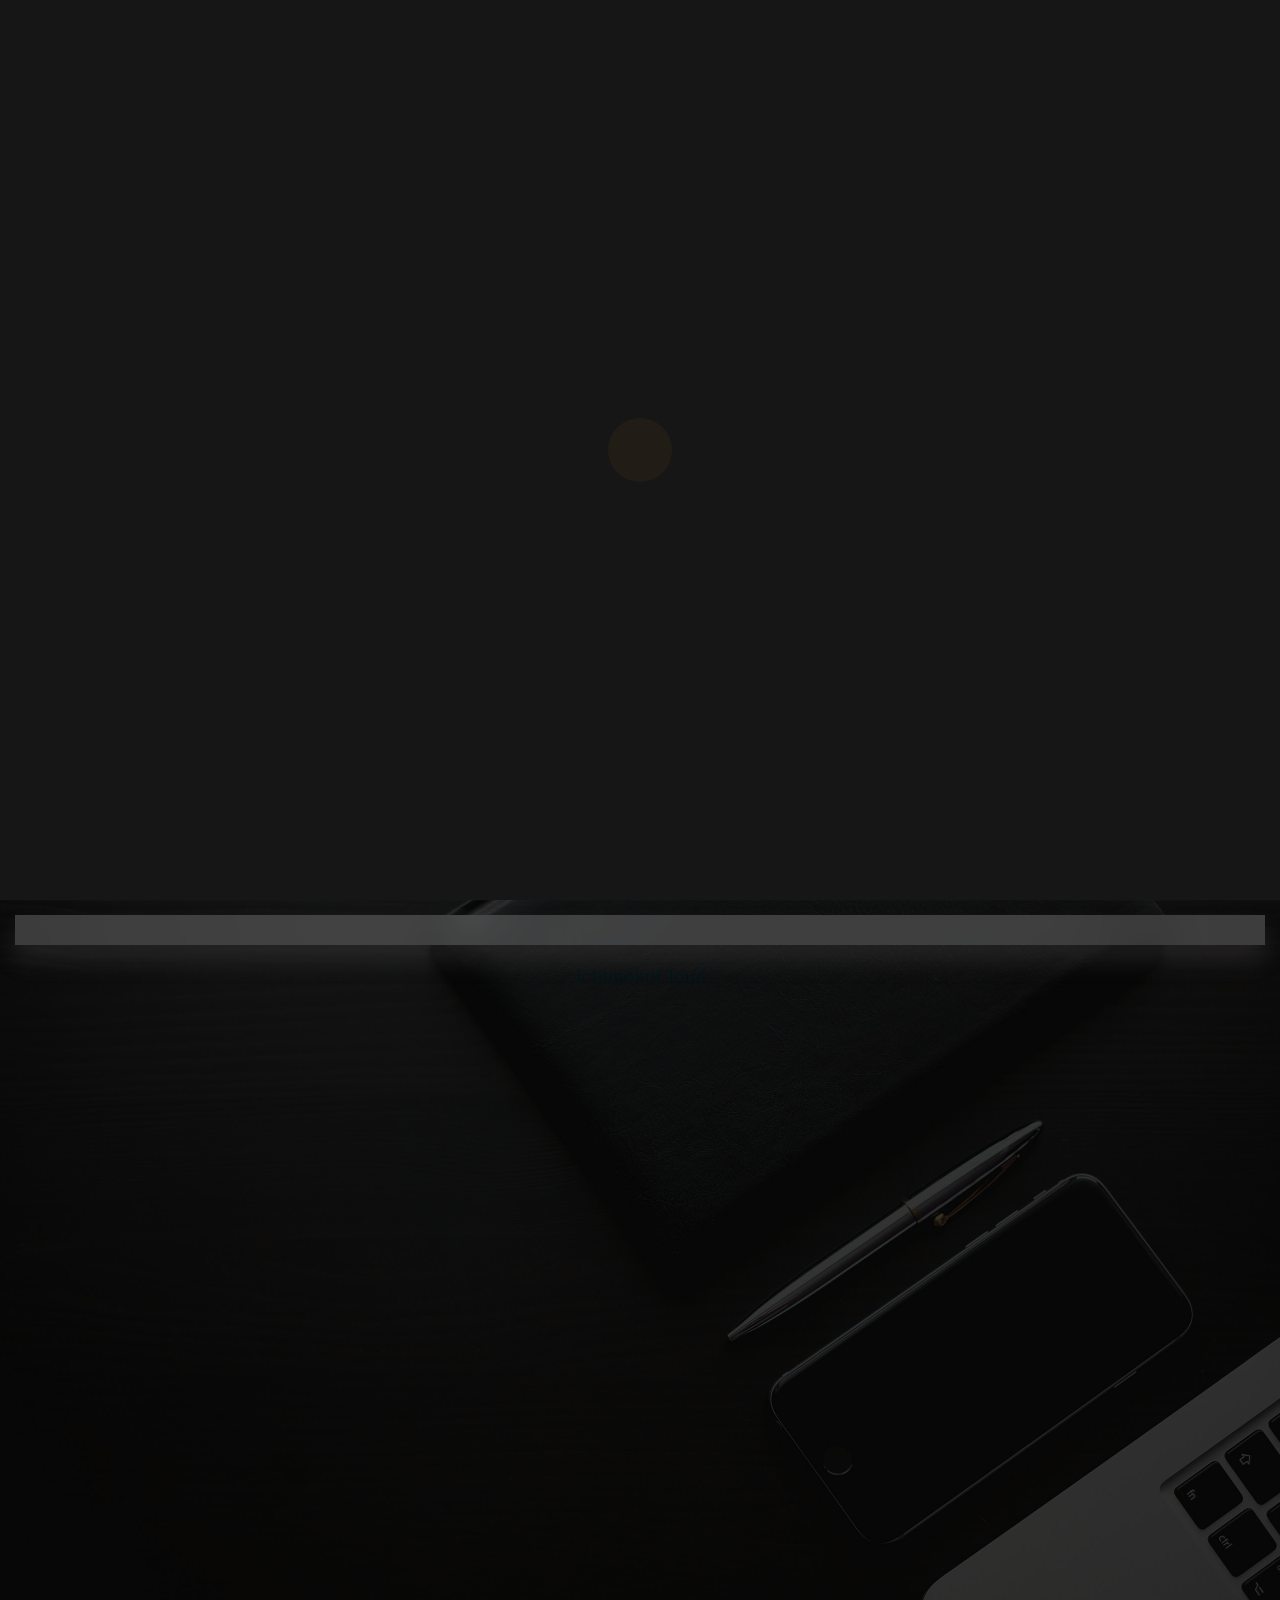
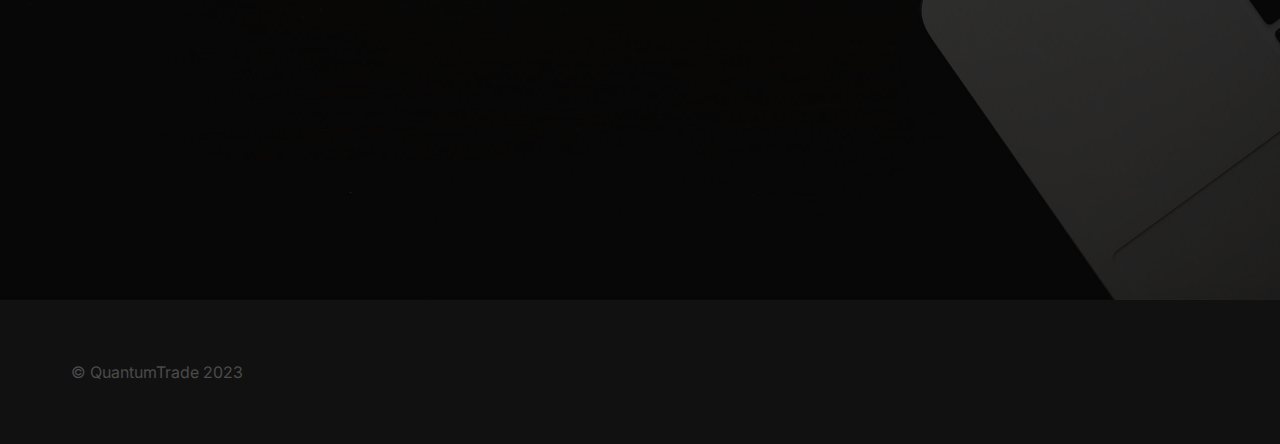
==== commit eb48cff4: "fixing tools page" ====
--- a/tools.html
+++ b/tools.html
@@ -125,7 +125,7 @@
       "showSymbolLogo": true,
       "colorTheme": "dark",
       "isTransparent": false,
-      "largeChartUrl": "http://127.0.0.1:5500/front/AlgoTrader/dashboard.html",
+      "largeChartUrl": "https://www.quantsignals.net/tools.html",
       "displayMode": "adaptive",
       "locale": "en"
     }
@@ -143,33 +143,38 @@
     <div id="page" class="s-pagewrap">
       <!-- # site header 
         ================================================== -->
-      <header class="s-header">
-        <div class="s-header__logo">
-          <a class="logo" href="index.html">
-            <img src="images/fotor_2023-2-16_12_31_20.png" alt="Homepage" />
-          </a>
-        </div>
+        <header class="s-header">
+          <div class="s-header__logo">
+            <a class="logo" href="index.html">
+              <img src="images/fotor_2023-2-16_12_31_20.png" alt="Homepage" />
+            </a>
+          </div>
         </a>
       </header>
       <!-- end s-header -->
-
+      
       <!-- # site-content
         ================================================== -->
       <section id="content" class="s-content">
         <!-- intro
-            ----------------------------------------------- -->
+          ----------------------------------------------- -->
         <section id="intro" class="s-intro target-section">
+        
+
+
+
           <div class="s-intro__bg rellax" data-rellax-speed="-5"></div>
 
-          <div class="row s-intro__content">
-            <div class="column lg-12 s-intro__content-inner">
-              <h3 class="s-intro__pretitle orange">Quantum Trade</h3>
-              <h3 class="s-intro__title">
-                Analysis Tools
-              </h3>
-
-              <div class="s-intro__more">
-                <a
+            
+            <div class="row s-intro__content">
+              <div class="column lg-12 s-intro__content-inner">
+                <h3 class="s-intro__pretitle orange">Quantum Trade</h3>
+                <h3 class="s-intro__title">
+                  Analysis Tools
+                </h3>
+                
+                <div class="s-intro__more">
+                  <a
                   class="smoothscroll btn btn--stroke s-intro__more-btn orange"
                   href="#services"
                 >
@@ -189,12 +194,12 @@
                 height="24"
                 viewBox="0 0 24 24"
                 style="
-                  fill: rgba(0, 0, 0, 1);
+                fill: rgba(0, 0, 0, 1);
                   transform: rotate(180deg);
                   msfilter: progid:DXImageTransform.Microsoft.BasicImage(rotation=2);
-                "
+                  "
               >
-                <path
+              <path
                   d="M21 11H6.414l5.293-5.293-1.414-1.414L2.586 12l7.707 7.707 1.414-1.414L6.414 13H21z"
                 ></path>
               </svg>
@@ -204,17 +209,16 @@
         </section>
         <!-- end s-intro -->
         <!-- services
-            ----------------------------------------------- -->
-        <section id="services" class="s-services">
-          <div class="s-services__bg"></div>
-
-          <div
-            class="section-header section-header--dark"
-          >
-            <div class="">
-              <h3 class="text-pretitle">Quantum Trade</h3>
-              <h1 class="text-display-title">Analysis Tools</h1>
-<div class="tv">
+          ----------------------------------------------- -->
+          <section id="services" class="s-services help" style="width: 100%;">
+            <div class="s-services__bg">
+              
+              
+              <div
+            class=" section-header--dark trade_content"
+            >
+            
+<div class="tv trade_content">
   
   <!--body  -->
 
@@ -228,7 +232,7 @@
     ></script>
     <script type="text/javascript">
       new TradingView.widget({
-        autosize: true,
+        autosize: false,
         symbol: "BLACKBULL:SPX500",
         interval: "240",
         timezone: "Etc/UTC",
@@ -247,8 +251,11 @@
     </script>
   </div>
   <!-- TradingView Widget END -->
-  <div class="special-container-left">
+<br>
+
+
 </div>
+<a href="https://www.investopedia.com/terms/i/ichimoku-cloud.asp">IchimokuCloud</a>
 
 </div>
 <!-- end column -->
--- a/css/styles.css
+++ b/css/styles.css
@@ -4546,18 +4546,41 @@
   display: flex;
   justify-content: center;
   width: 100%;
-  height: 2000px;
+  height: 100%;
 }
 
 .transparent-card {
   width: 100%;
-
+  margin: 15px;
   box-shadow: 0 15px 25px rgba(129, 124, 124, 0.2);
 
   backdrop-filter: blur(14px);
   background-color: rgba(255, 255, 255, 0.2);
   padding: 15px;
   text-align: center;
-  margin-bottom: 5%;
-  margin-top: 5%;
-}
+
+  /* margin-bottom: 5%;
+  margin-top: 5%; */
+}
+
+.help {
+  /* width: 100%; */
+  display: flex;
+  flex-direction: column;
+  justify-content: center;
+  align-self: center;
+  text-align: center;
+  align-items: center;
+  height: 1000px;
+  width: 1000px;
+  /* width: 100%; */
+}
+
+.trade_content {
+  width: 100%;
+  align-items: center;
+  text-align: center;
+  justify-content: center;
+  left: auto;
+  right: auto;
+}
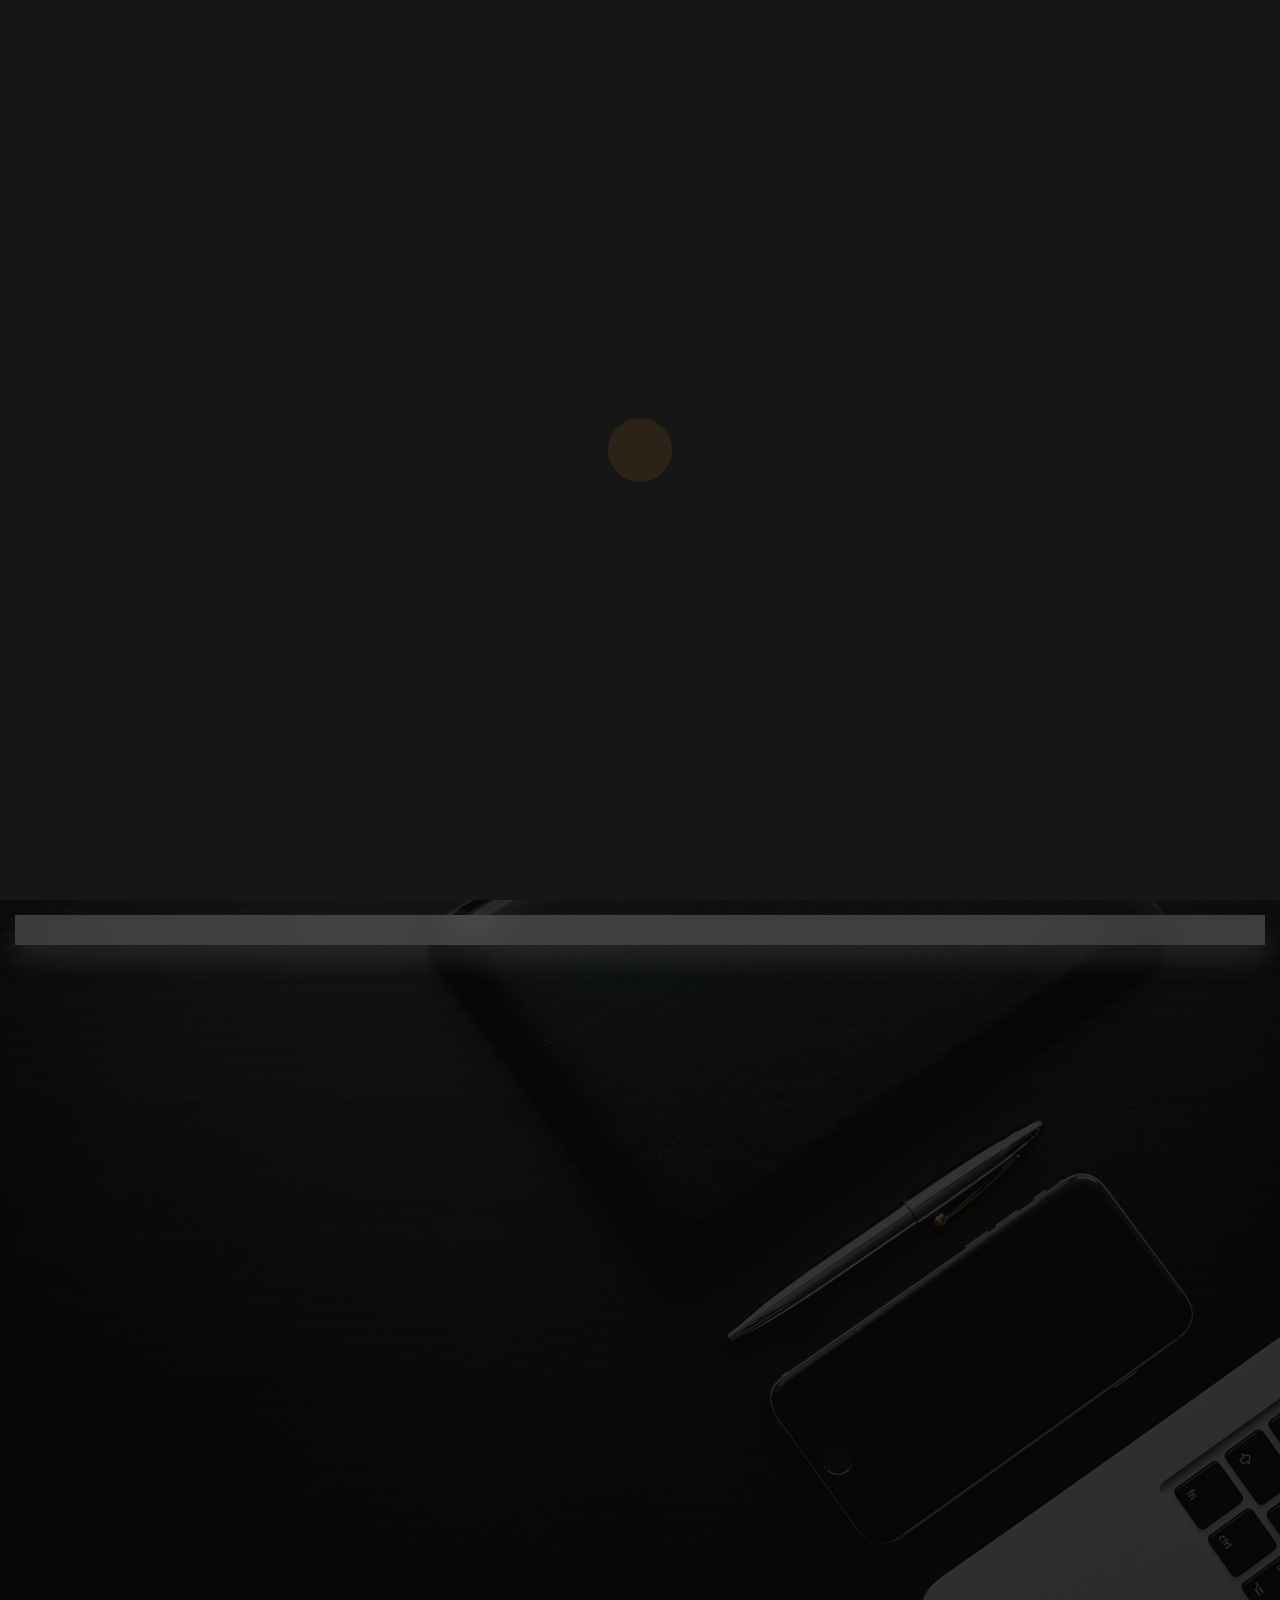
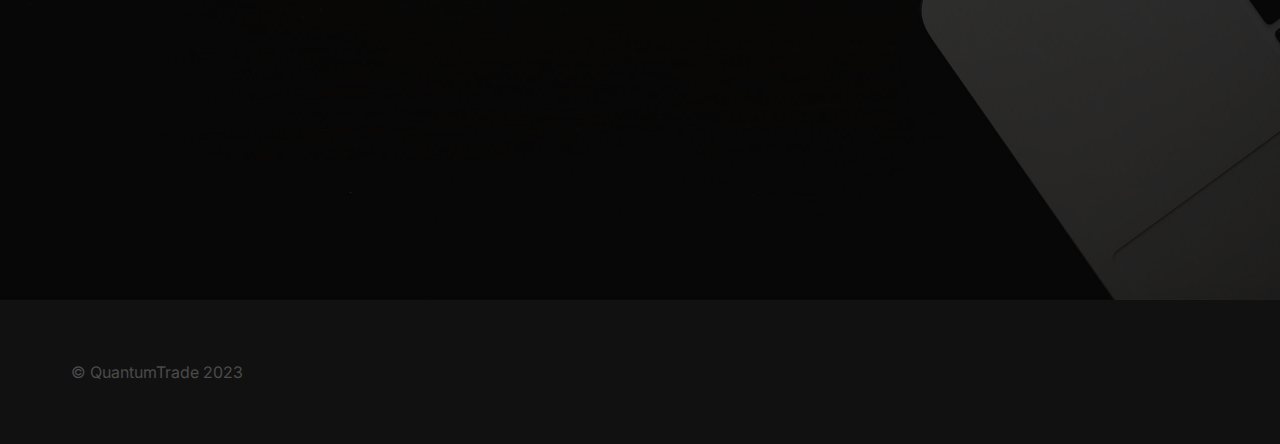
==== commit 97d9134c: "removing sides of chart" ====
--- a/tools.html
+++ b/tools.html
@@ -242,9 +242,9 @@
         toolbar_bg: "#f1f3f6",
         enable_publishing: false,
         withdateranges: true,
-        hide_side_toolbar: false,
+        hide_side_toolbar: true,
         allow_symbol_change: true,
-        details: true,
+        details: false,
         studies: ["IchimokuCloud@tv-basicstudies", "PSAR@tv-basicstudies"],
         container_id: "tradingview_03f3e",
       });
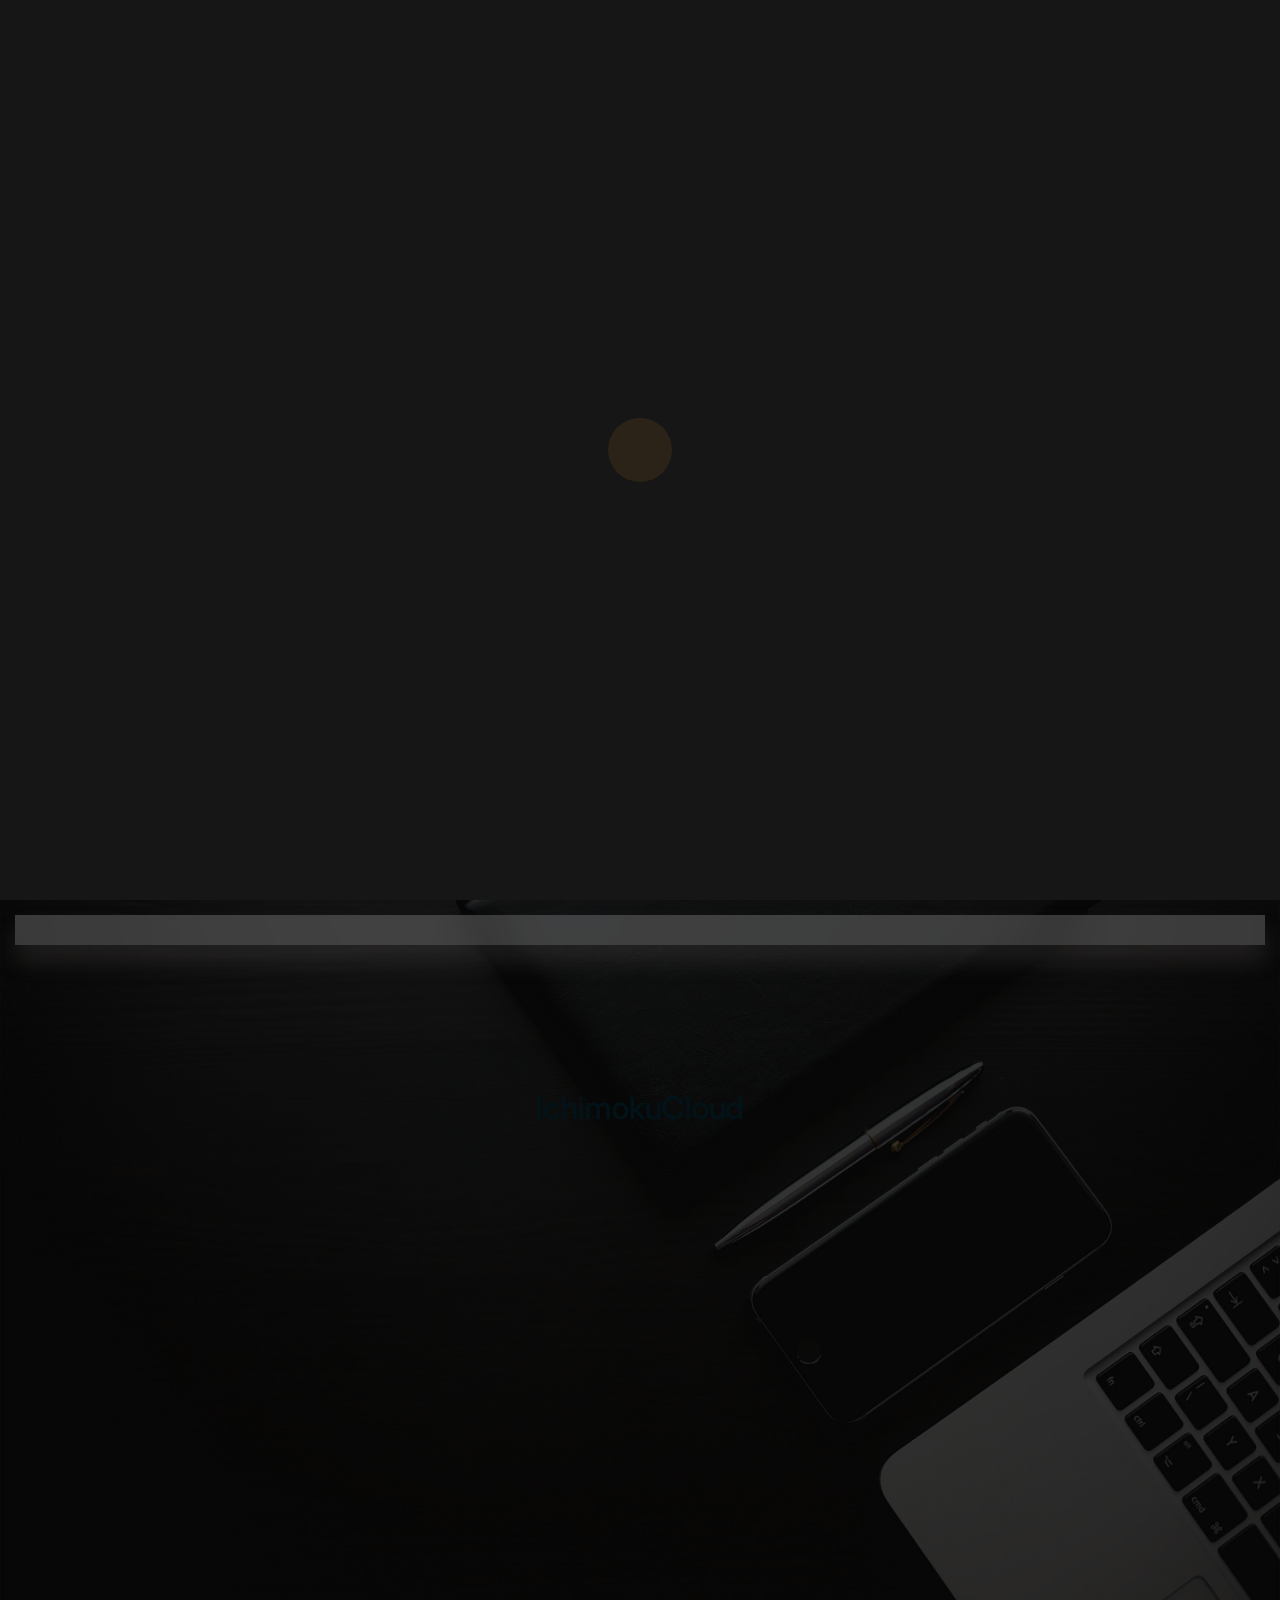
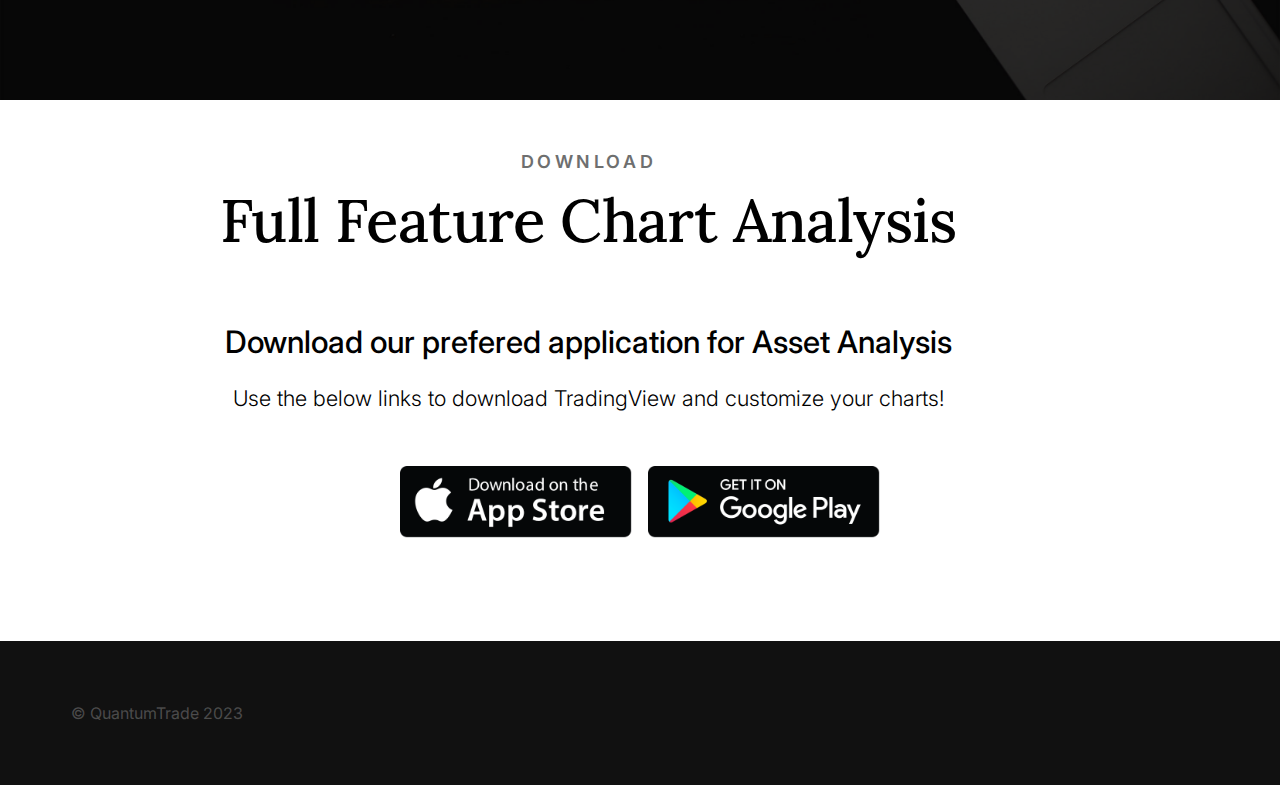
==== commit c7aa1a1e: "adding charts" ====
--- a/tools.html
+++ b/tools.html
@@ -255,8 +255,10 @@
 
 
 </div>
-<a href="https://www.investopedia.com/terms/i/ichimoku-cloud.asp">IchimokuCloud</a>
-
+
+<h3 class="text-display-1" style="opacity: 1; padding-top: 5%;">
+  <a href="https://www.investopedia.com/terms/i/ichimoku-cloud.asp">IchimokuCloud</a>
+</h3>
 </div>
 <!-- end column -->
 </div>
@@ -269,6 +271,102 @@
           <!-- end services-content -->
           
       </div>
+        </section>
+        <section
+          id="download"
+          class="row narrow section-header section-header--dark has-bottom-sep target-section"
+        >
+          <div class="row" style="padding-top: 5%">
+            <div class="column lg-12">
+              <h3 class="text-pretitle">Download</h3>
+              <h1 class="text-display-title" style="color: black">
+                Full Feature Chart Analysis
+              </h1>
+              <h3 class="text-display-1">
+                Download our prefered application for Asset Analysis
+              </h3>
+              <p class="lead" style="color: black">
+                Use the below links to download TradingView and customize your charts!
+              </p>
+            </div>
+          </div>
+          <div
+            style="
+              display: flex;
+              width: 100%;
+              align-items: center;
+              justify-content: center;
+            "
+          >
+            <div
+              style="
+                justify-content: center;
+                align-items: center;
+                text-align: center;
+              "
+            >
+              <div
+                class="row s-download__badges-block"
+                style="
+                  justify-content: center;
+                  align-items: center;
+                  text-align: center;
+                "
+              >
+                <div
+                  class="column lg-12 s-download__badges"
+                  style="
+                    justify-content: center;
+                    align-items: center;
+                    text-align: center;
+                  "
+                >
+                  <a
+                    href="https://apps.apple.com/us/app/tradingview-track-all-markets/id1205990992"
+                    title=""
+                    class="badge-appstore"
+                    target="_blank"
+                    style="
+                      justify-content: center;
+                      align-items: center;
+                      text-align: center;
+                    "
+                  >
+                    <img
+                      src="appstore.png"
+                      alt=""
+                      style="
+                        justify-content: center;
+                        align-items: center;
+                        text-align: center;
+                      "
+                    />
+                  </a>
+                  <a
+                    href="https://apps.microsoft.com/store/detail/tradingview-stocks-forex-and-bitcoin/9WZDNCRDJ7JX?hl=en-us&gl=us"
+                    title=""
+                    class="badge-googleplay"
+                    target="_blank"
+                    style="
+                      justify-content: center;
+                      align-items: center;
+                      text-align: center;
+                    "
+                  >
+                    <img
+                      src="google-play.png"
+                      alt=""
+                      style="
+                        justify-content: center;
+                        align-items: center;
+                        text-align: center;
+                      "
+                    />
+                  </a>
+                </div>
+              </div>
+            </div>
+          </div>
         </section>
 
         <!-- contact
--- a/css/styles.css
+++ b/css/styles.css
@@ -4571,7 +4571,7 @@
   align-self: center;
   text-align: center;
   align-items: center;
-  height: 1000px;
+  height: 800px;
   width: 1000px;
   /* width: 100%; */
 }
